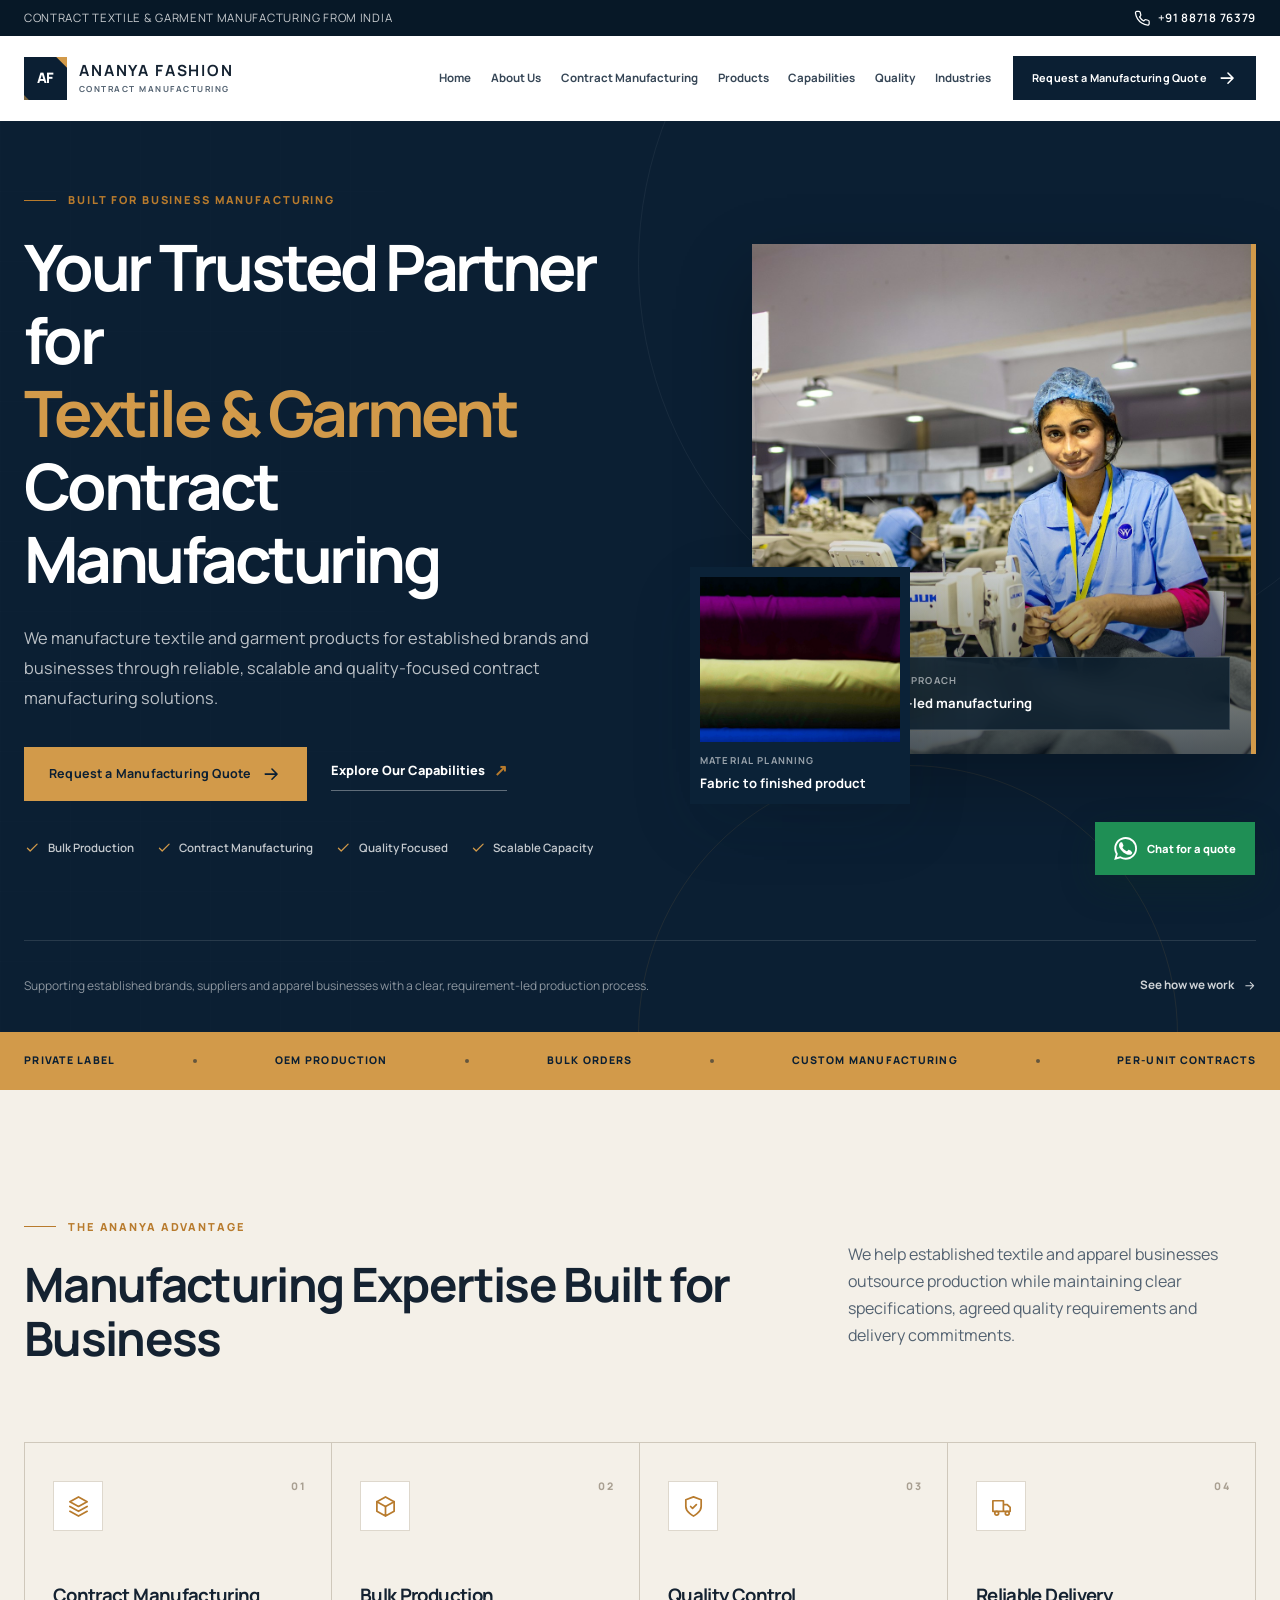
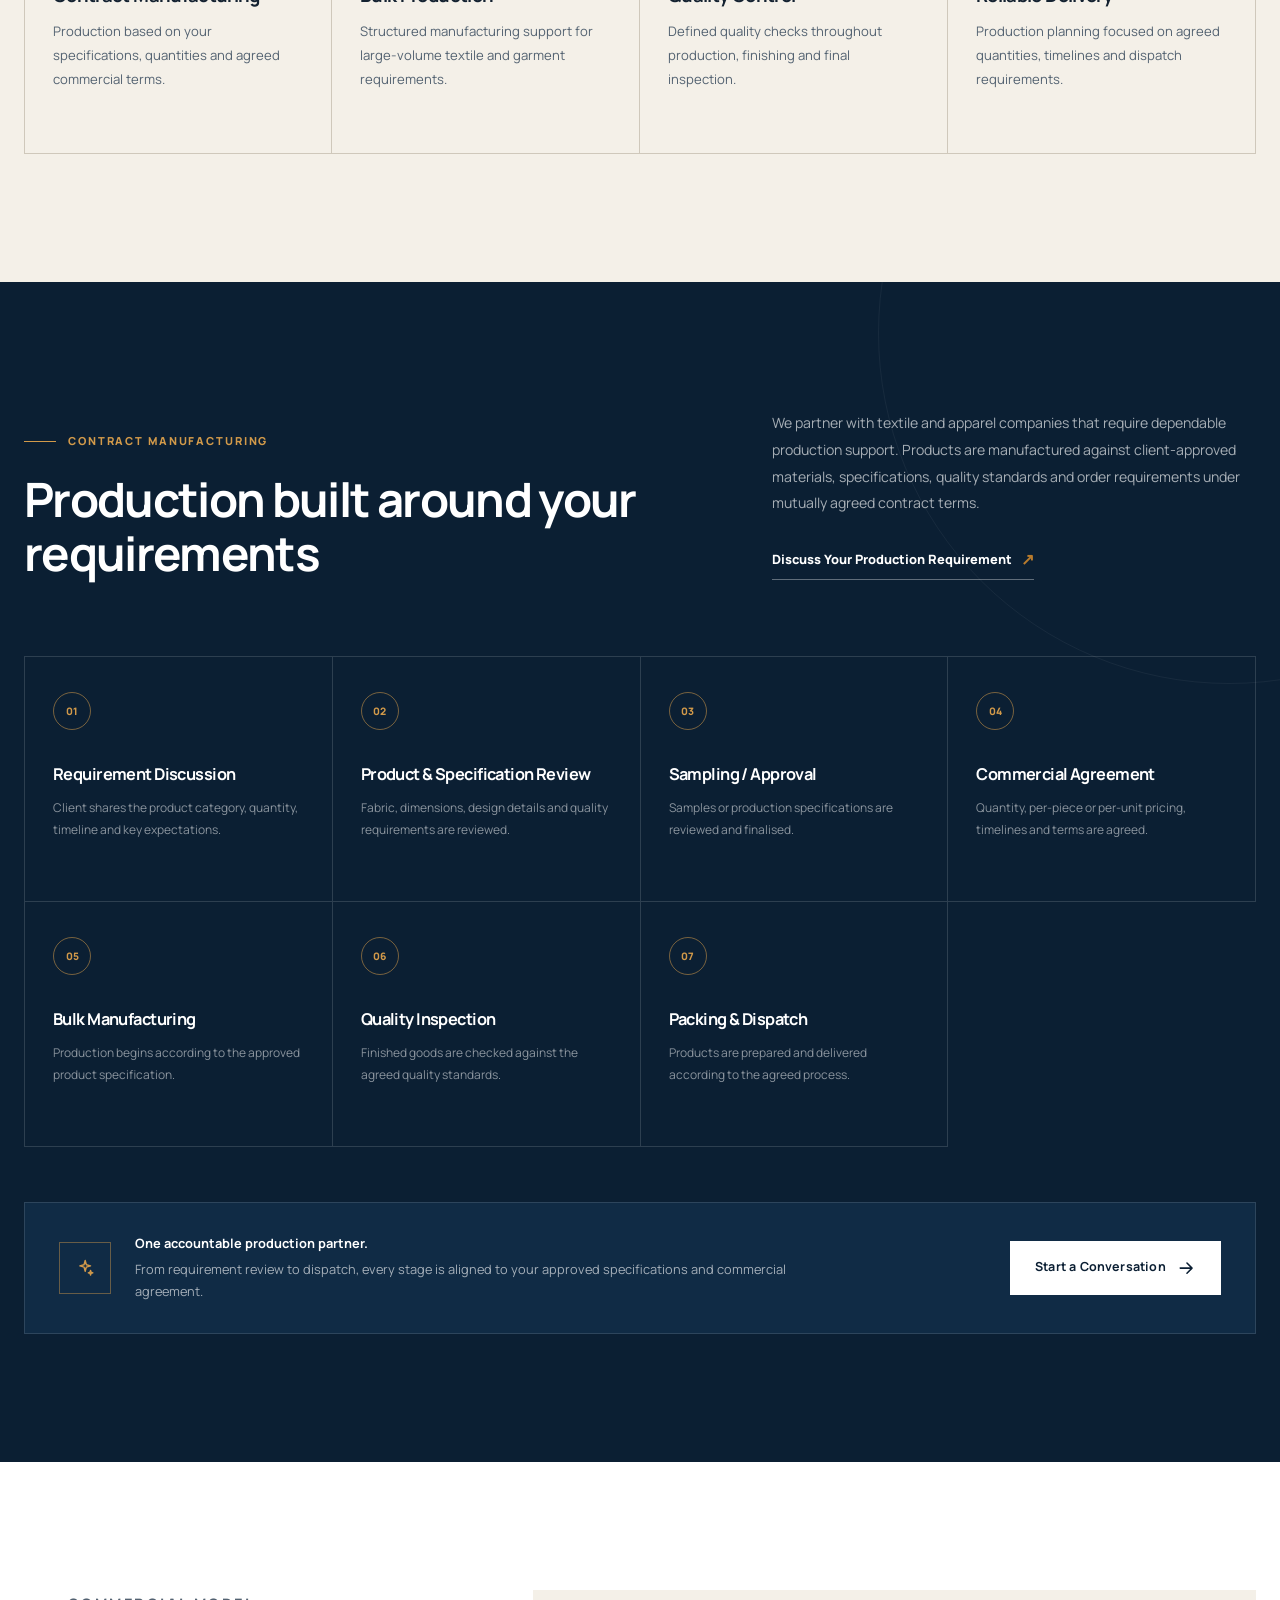
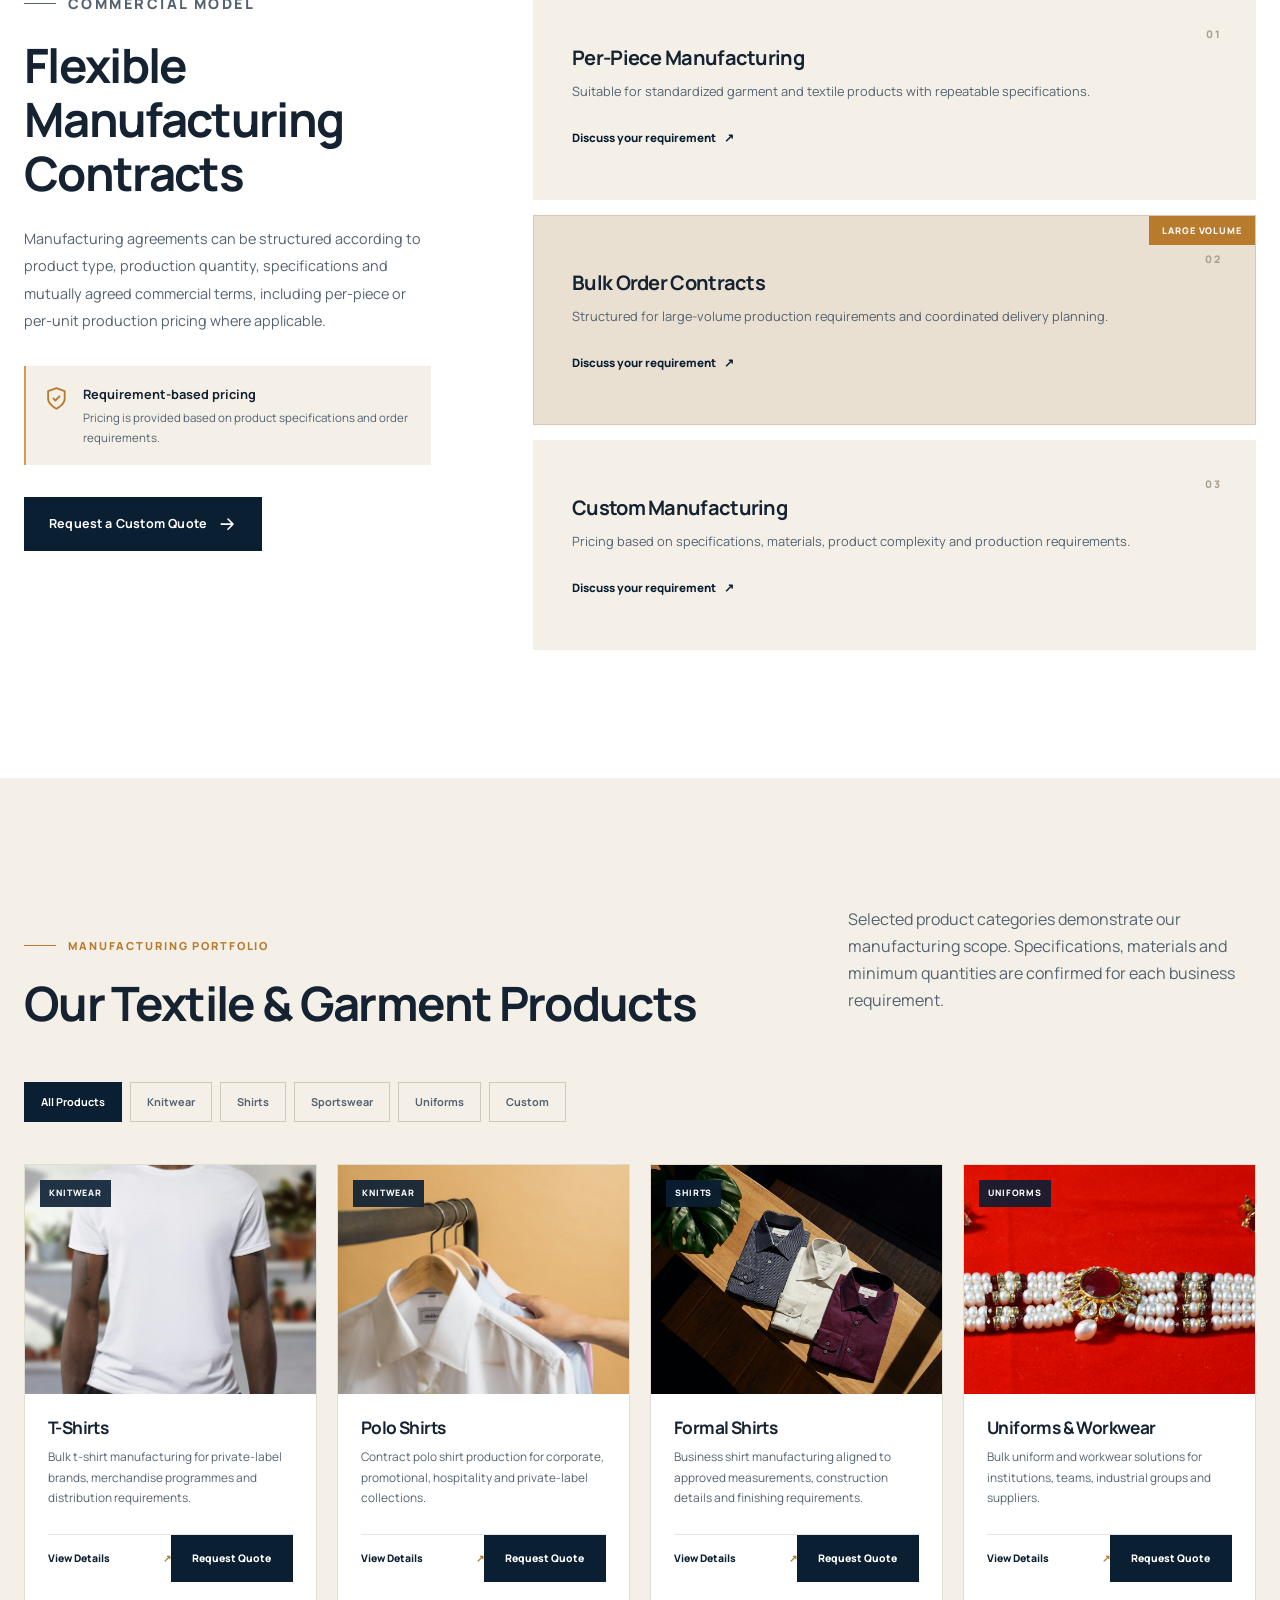
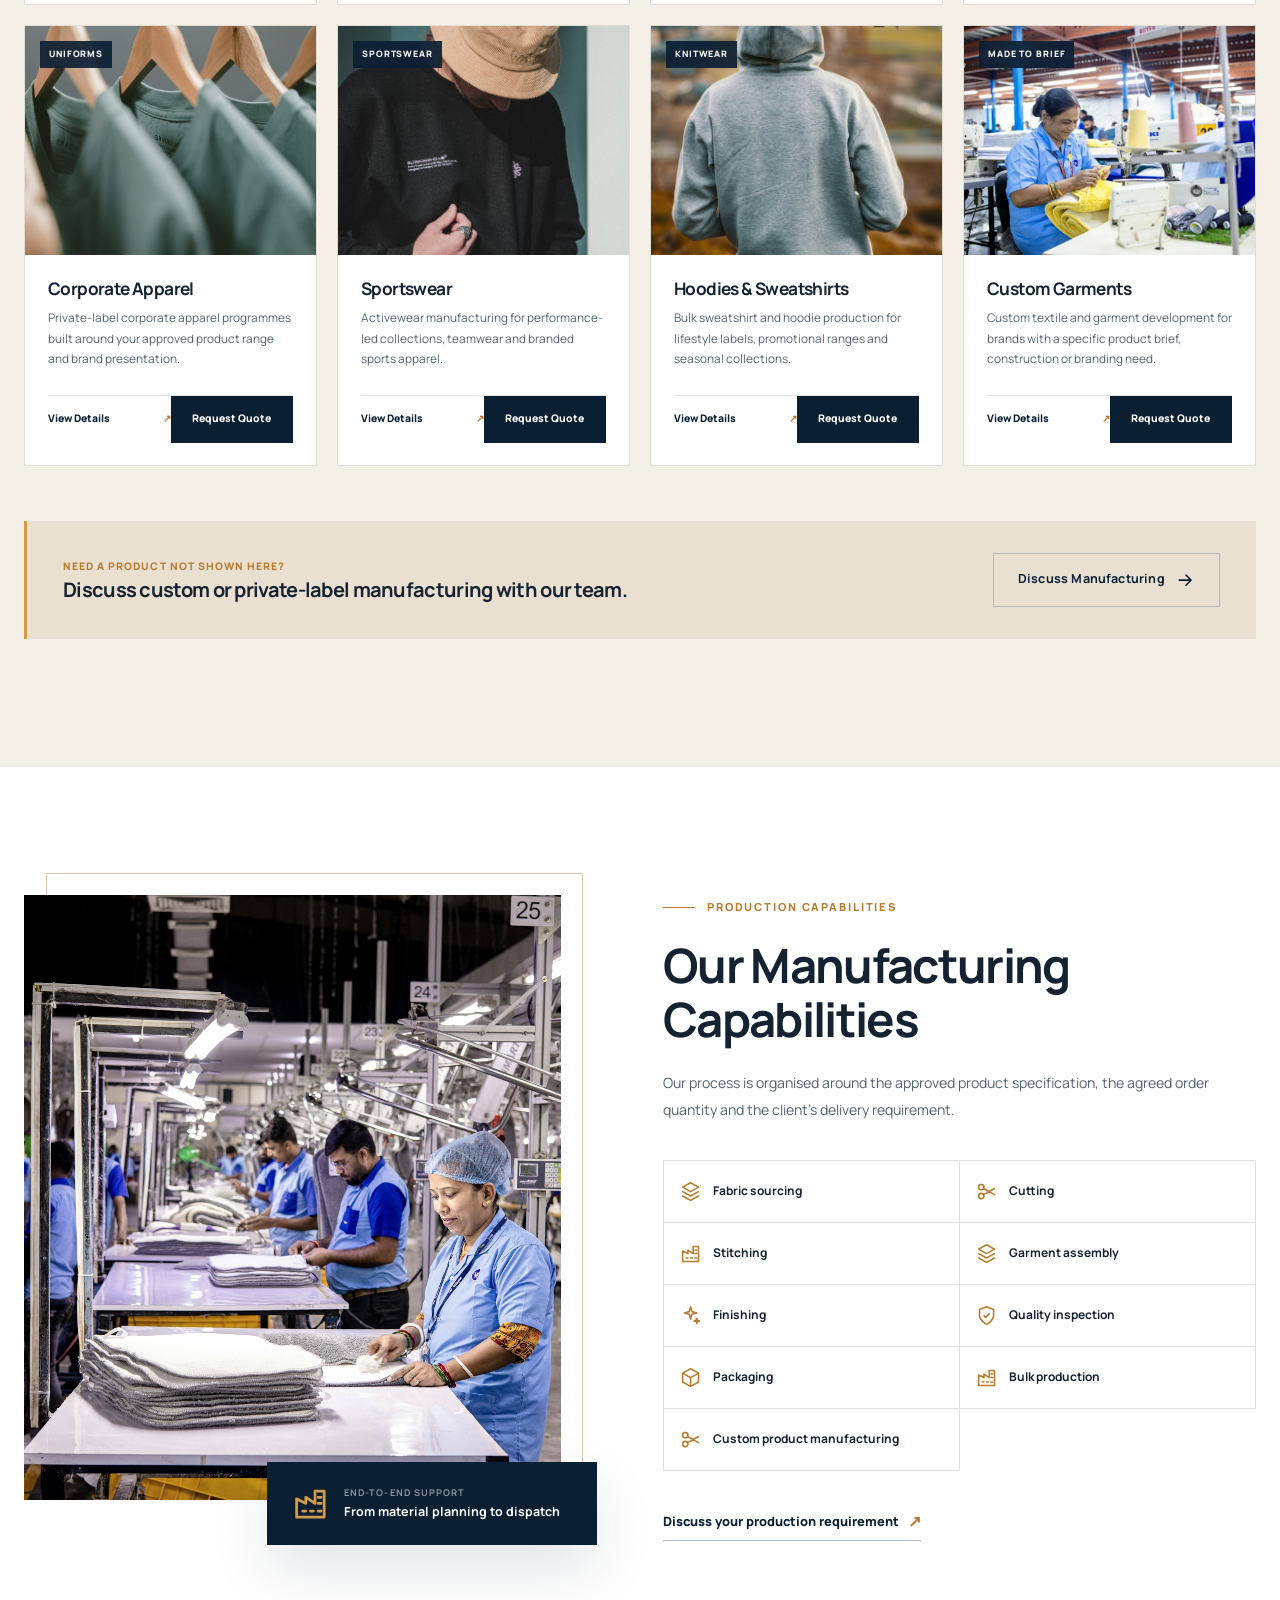
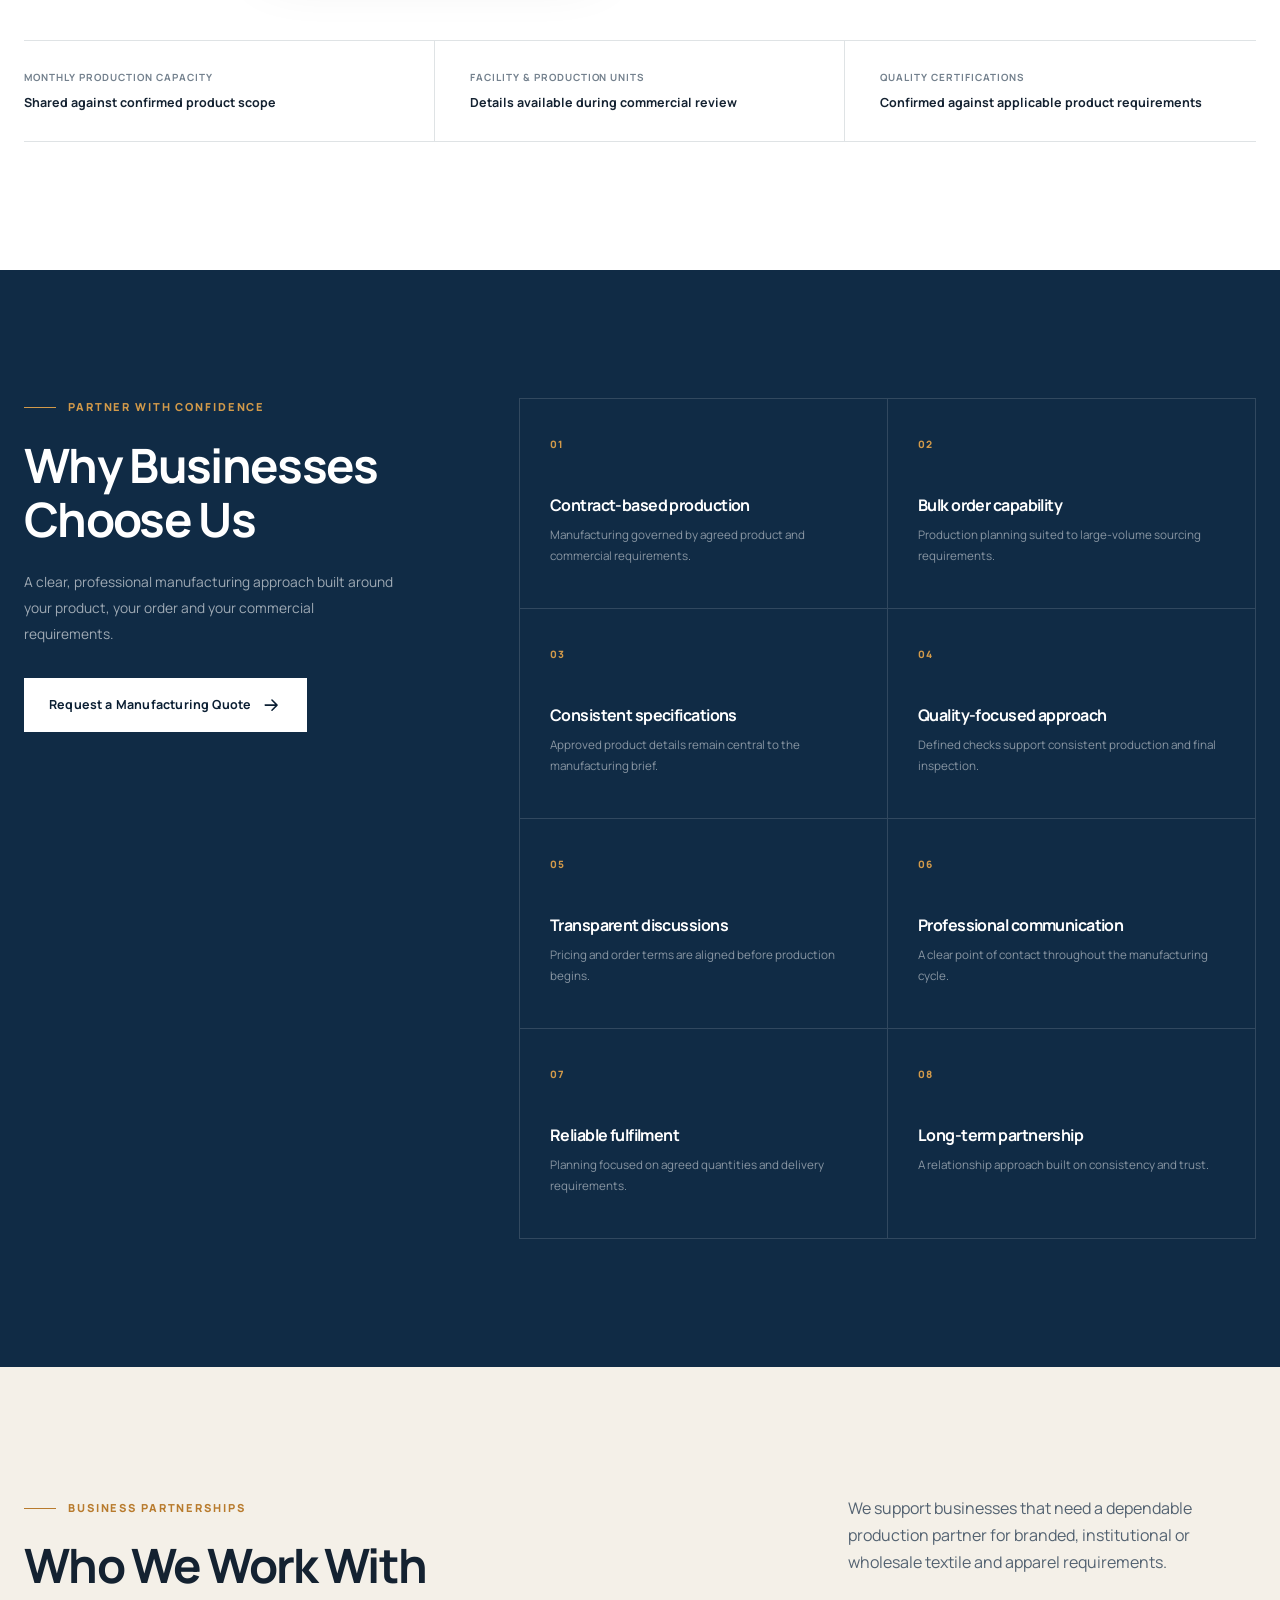
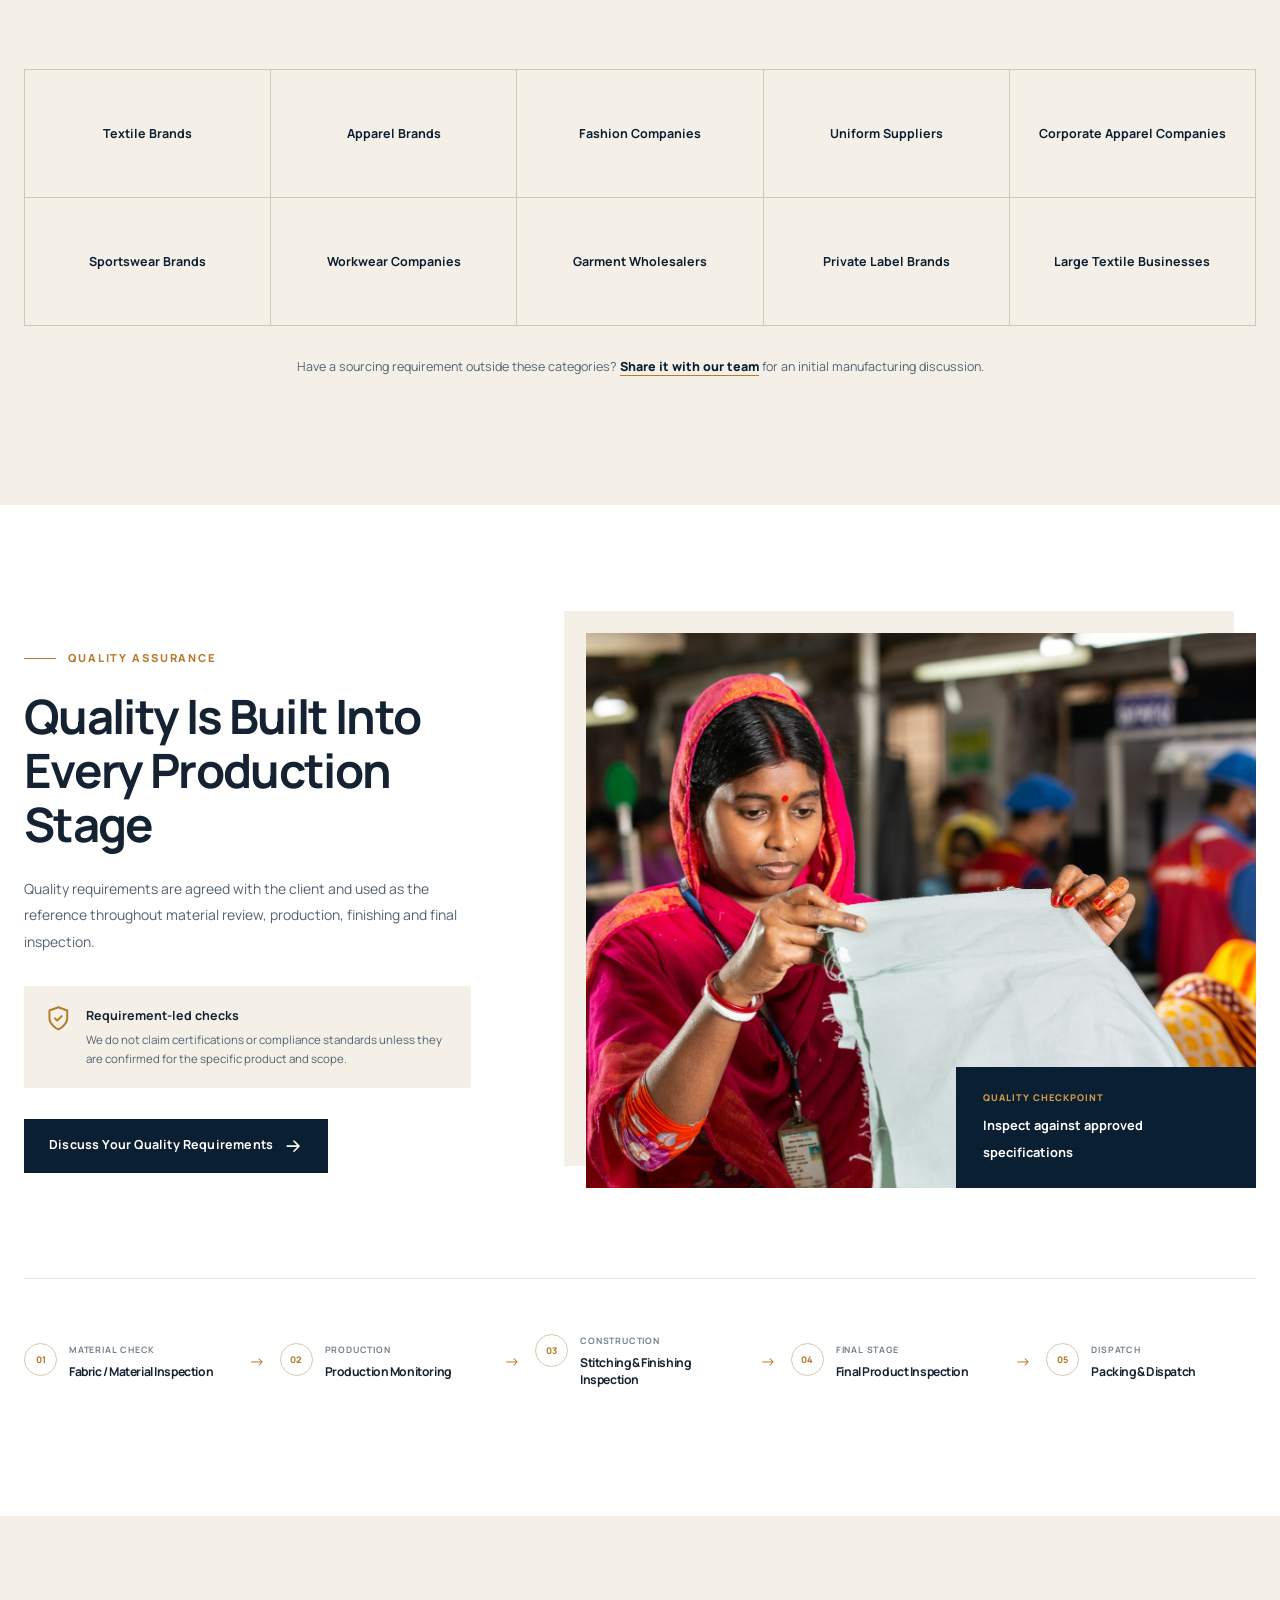
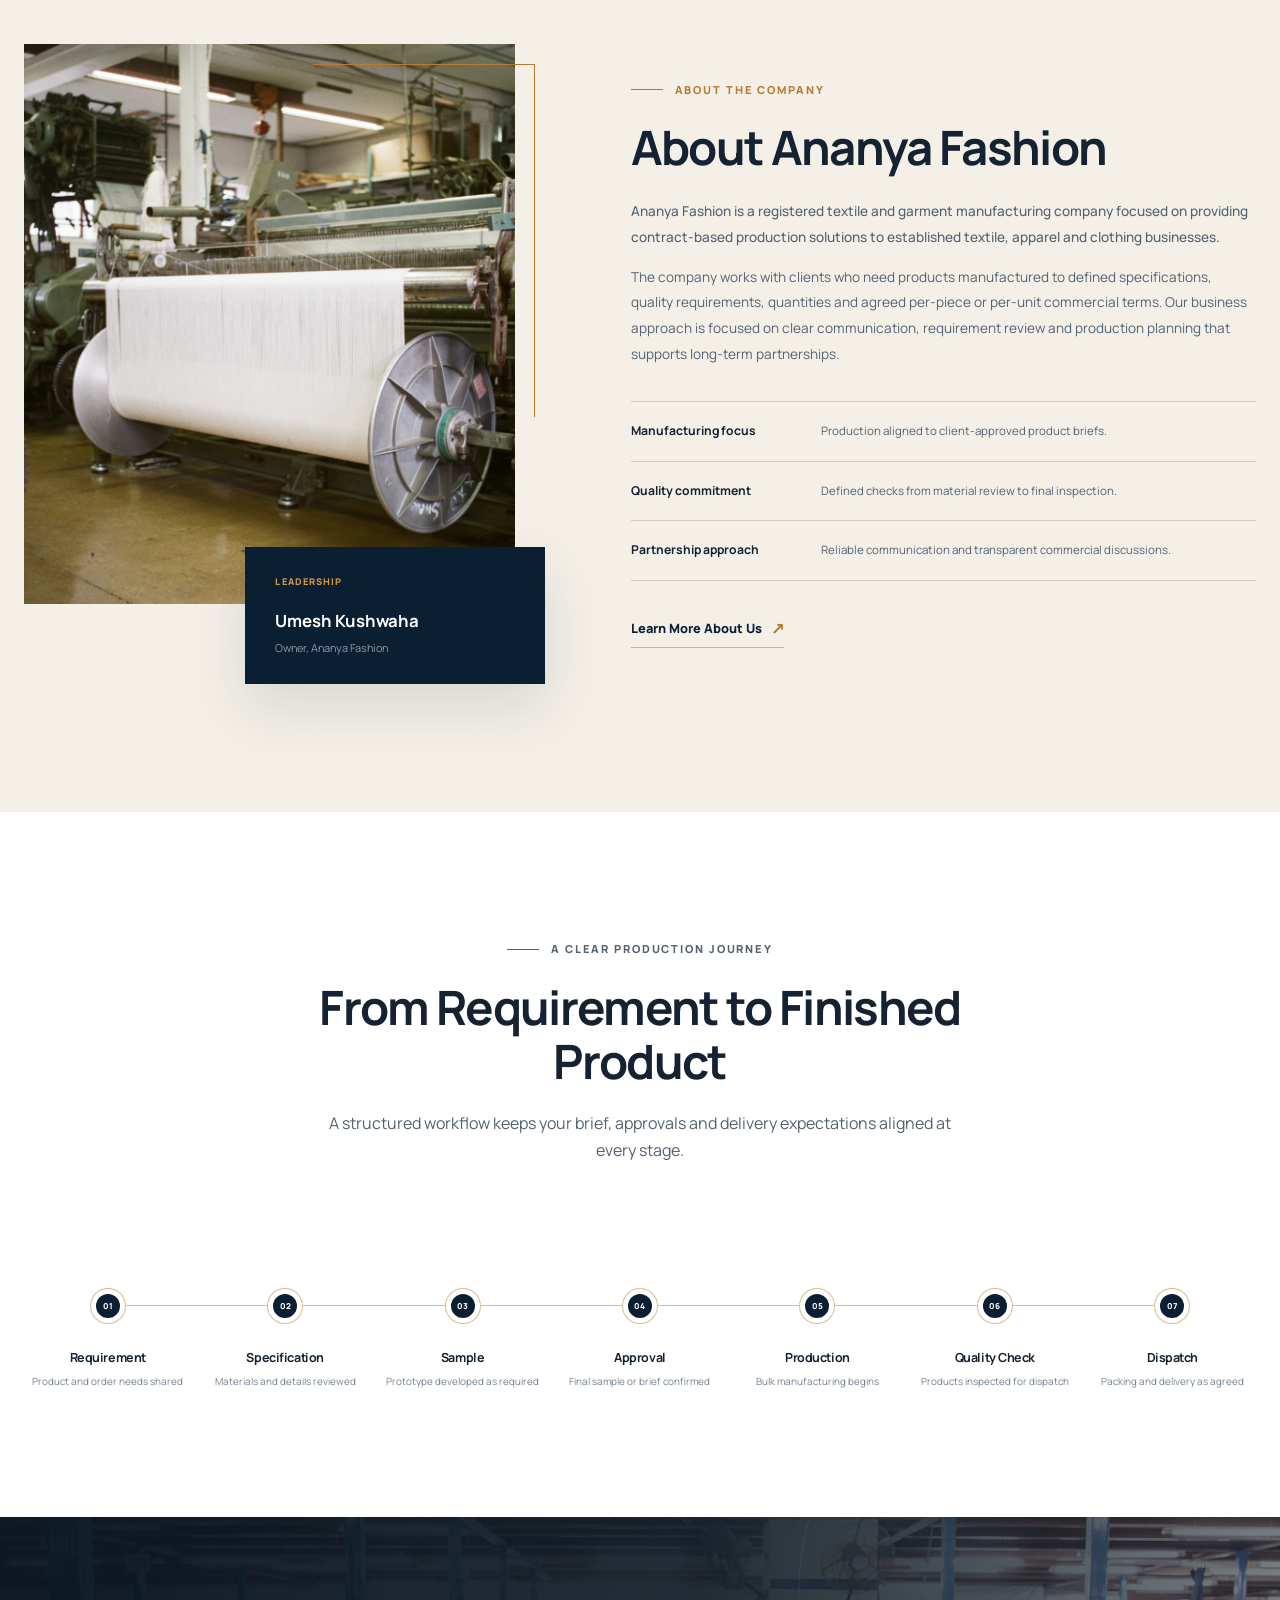
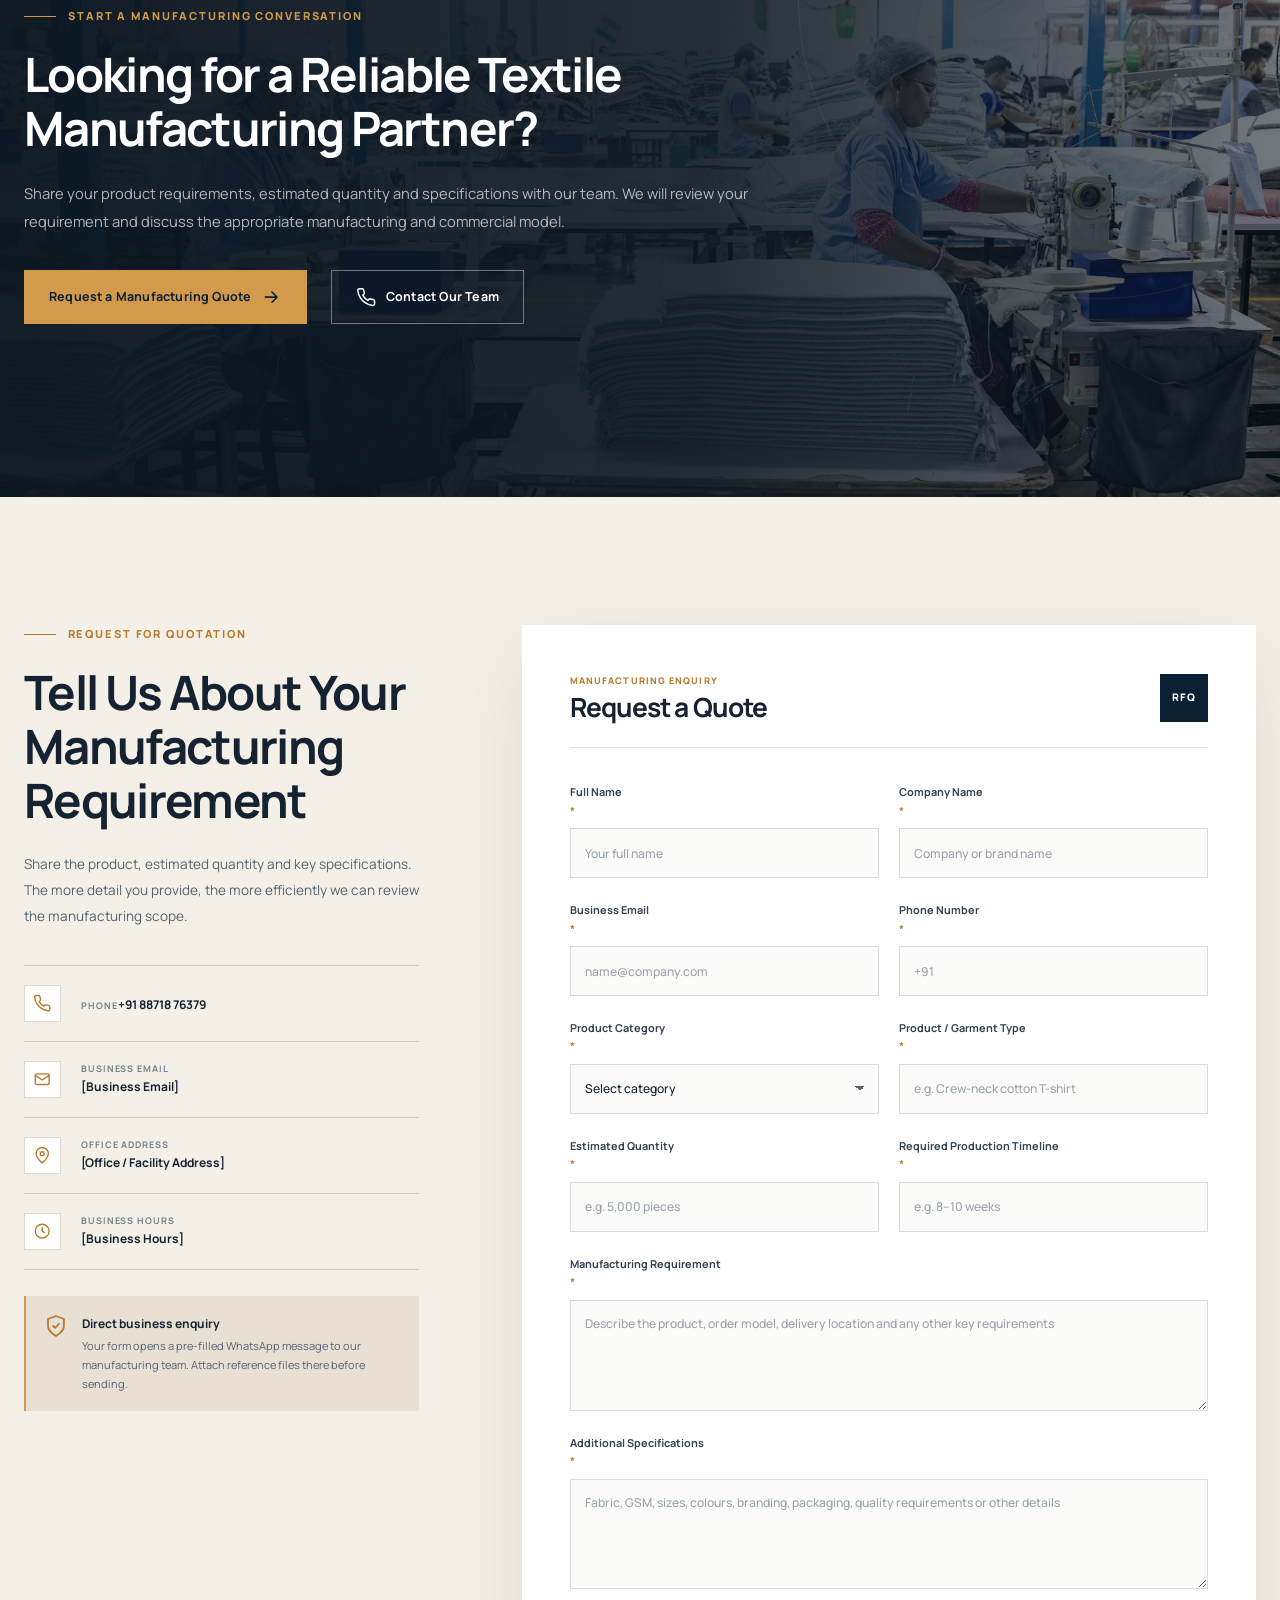
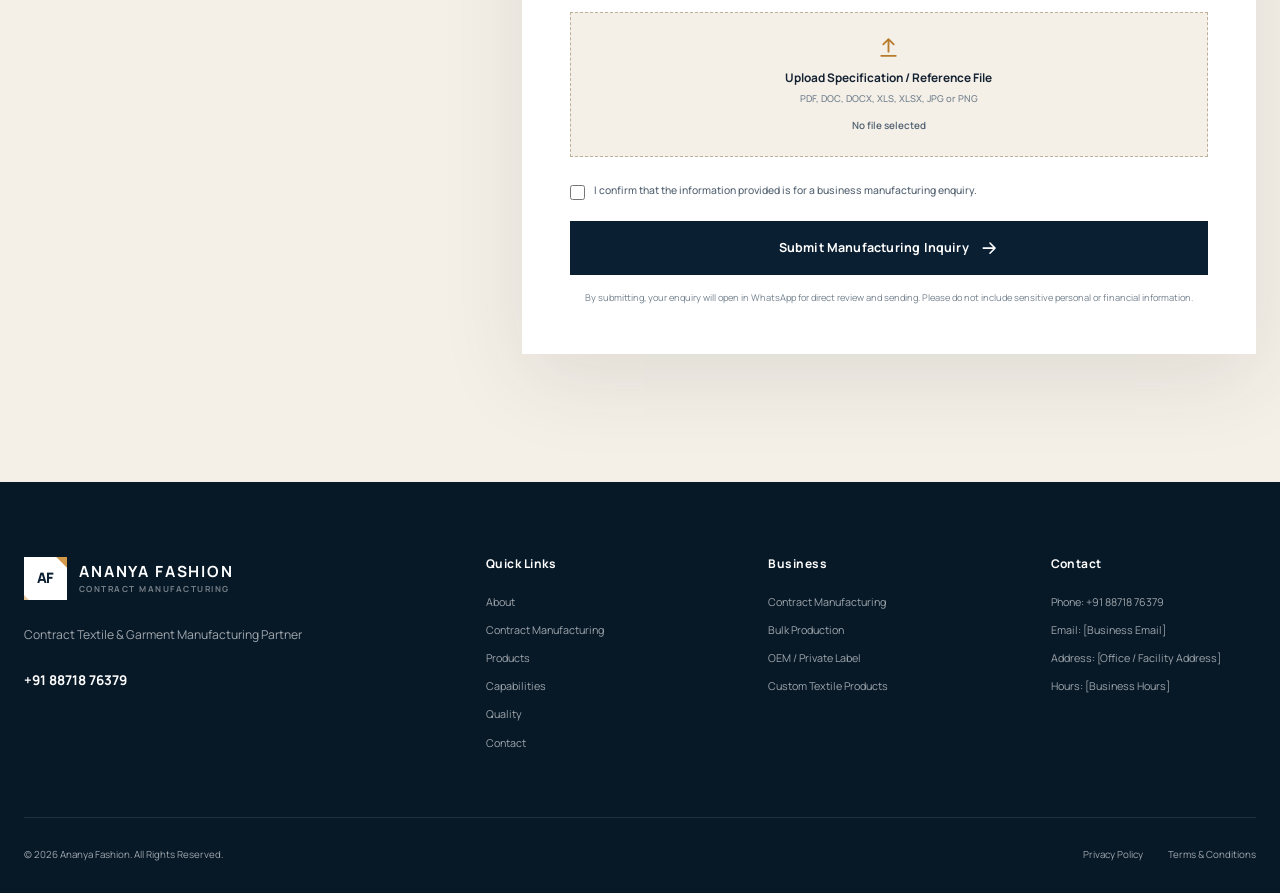
==== index.html @ 401911fc "Launch Ananya Fashion B2B manufacturing website" ====
<!doctype html>
<html lang="en">
<head>
  <meta charset="UTF-8">
  <meta name="viewport" content="width=device-width, initial-scale=1.0">
  <meta name="theme-color" content="#0b1f33">
  <meta name="description" content="Ananya Fashion is an India-based textile and garment contract manufacturer supporting bulk production, OEM, private-label and custom manufacturing requirements.">
  <meta name="keywords" content="textile contract manufacturing, garment contract manufacturing, textile manufacturer in India, garment manufacturer in India, bulk garment manufacturing, OEM garment manufacturing, private label clothing manufacturing, bulk textile production">
  <meta name="robots" content="index, follow">
  <meta property="og:type" content="website">
  <meta property="og:title" content="Ananya Fashion | Textile & Garment Contract Manufacturing">
  <meta property="og:description" content="Specification-led textile and garment manufacturing for established brands, suppliers and apparel businesses.">
  <meta property="og:image" content="public/images/manufacturing-hero.jpg">
  <meta name="twitter:card" content="summary_large_image">
  <title>Ananya Fashion | Textile & Garment Contract Manufacturer</title>
  <script>document.documentElement.classList.add("js");</script>
  <link rel="preconnect" href="https://fonts.googleapis.com">
  <link rel="preconnect" href="https://fonts.gstatic.com" crossorigin>
  <link href="https://fonts.googleapis.com/css2?family=Manrope:wght@400;500;600;700;800&amp;display=swap" rel="stylesheet">
  <link rel="stylesheet" href="styles.css">
  <script type="application/ld+json">
  {
    "@context": "https://schema.org",
    "@type": "Organization",
    "name": "Ananya Fashion",
    "description": "Textile and garment contract manufacturing company in India.",
    "telephone": "+91-8871876379",
    "areaServed": "IN",
    "knowsAbout": [
      "Textile contract manufacturing",
      "Garment contract manufacturing",
      "Bulk garment production",
      "OEM garment manufacturing",
      "Private label clothing manufacturing"
    ],
    "founder": {
      "@type": "Person",
      "name": "Umesh Kushwaha"
    }
  }
  </script>
  <script src="script.js" defer></script>
</head>
<body>
  <a class="skip-link" href="#main-content">Skip to main content</a>
  <svg class="svg-sprite" aria-hidden="true">
    <symbol id="i-arrow" viewBox="0 0 24 24"><path d="M5 12h14M13 6l6 6-6 6"/></symbol>
    <symbol id="i-up-right" viewBox="0 0 24 24"><path d="M7 17 17 7M7 7h10v10"/></symbol>
    <symbol id="i-check" viewBox="0 0 24 24"><path d="m5 12 4 4L19 6"/></symbol>
    <symbol id="i-phone" viewBox="0 0 24 24"><path d="M22 16.92v3a2 2 0 0 1-2.18 2 19.8 19.8 0 0 1-8.63-3.07 19.5 19.5 0 0 1-6-6A19.8 19.8 0 0 1 2.12 4.2 2 2 0 0 1 4.11 2h3a2 2 0 0 1 2 1.72c.13.96.36 1.9.69 2.8a2 2 0 0 1-.45 2.11L8.08 9.9a16 16 0 0 0 6 6l1.27-1.27a2 2 0 0 1 2.11-.45c.9.33 1.84.56 2.8.69A2 2 0 0 1 22 16.92Z"/></symbol>
    <symbol id="i-mail" viewBox="0 0 24 24"><rect x="3" y="5" width="18" height="14" rx="2"/><path d="m3 7 9 6 9-6"/></symbol>
    <symbol id="i-pin" viewBox="0 0 24 24"><path d="M20 10c0 5-8 12-8 12S4 15 4 10a8 8 0 1 1 16 0Z"/><circle cx="12" cy="10" r="2.5"/></symbol>
    <symbol id="i-clock" viewBox="0 0 24 24"><circle cx="12" cy="12" r="9"/><path d="M12 7v5l3 2"/></symbol>
    <symbol id="i-menu" viewBox="0 0 24 24"><path d="M4 7h16M4 12h16M4 17h16"/></symbol>
    <symbol id="i-close" viewBox="0 0 24 24"><path d="m6 6 12 12M18 6 6 18"/></symbol>
    <symbol id="i-shield" viewBox="0 0 24 24"><path d="M12 22s8-4 8-10V5l-8-3-8 3v7c0 6 8 10 8 10Z"/><path d="m9 12 2 2 4-4"/></symbol>
    <symbol id="i-layers" viewBox="0 0 24 24"><path d="m12 2 9 5-9 5-9-5 9-5Z"/><path d="m3 12 9 5 9-5M3 17l9 5 9-5"/></symbol>
    <symbol id="i-scissors" viewBox="0 0 24 24"><circle cx="6" cy="7" r="3"/><circle cx="6" cy="17" r="3"/><path d="m8.6 8.5 12.4 7M8.6 15.5 21 8.5"/></symbol>
    <symbol id="i-package" viewBox="0 0 24 24"><path d="m12 2 9 5-9 5-9-5 9-5Z"/><path d="M3 7v10l9 5 9-5V7M12 12v10"/></symbol>
    <symbol id="i-truck" viewBox="0 0 24 24"><path d="M3 6h11v11H3zM14 10h4l3 3v4h-7z"/><circle cx="7" cy="19" r="2"/><circle cx="18" cy="19" r="2"/></symbol>
    <symbol id="i-factory" viewBox="0 0 24 24"><path d="M3 21V9l6 3V8l6 4V4h6v17H3Z"/><path d="M7 17h2M12 17h2M17 8h2M17 12h2M17 17h2"/></symbol>
    <symbol id="i-file" viewBox="0 0 24 24"><path d="M14 2H6a2 2 0 0 0-2 2v16a2 2 0 0 0 2 2h12a2 2 0 0 0 2-2V8Z"/><path d="M14 2v6h6M8 13h8M8 17h6"/></symbol>
    <symbol id="i-upload" viewBox="0 0 24 24"><path d="M12 16V4M7 9l5-5 5 5M5 20h14"/></symbol>
    <symbol id="i-whatsapp" viewBox="0 0 24 24"><path d="M20.5 3.5A11.8 11.8 0 0 0 12.1 0C5.6 0 .3 5.3.3 11.8c0 2.1.6 4.1 1.6 5.9L.2 24l6.4-1.7a11.8 11.8 0 0 0 5.5 1.4h.1c6.5 0 11.8-5.3 11.8-11.8 0-3.2-1.2-6.1-3.5-8.4ZM12.2 21.7h-.1a9.8 9.8 0 0 1-5-1.4l-.4-.2-3.7 1 1-3.6-.2-.4a9.8 9.8 0 0 1-1.5-5.2c0-5.4 4.4-9.8 9.9-9.8a9.8 9.8 0 0 1 7 2.9 9.8 9.8 0 0 1 2.9 7c0 5.4-4.4 9.7-9.9 9.7Zm5.4-7.4c-.3-.1-1.8-.9-2-1-.3-.1-.5-.1-.7.2-.2.3-.8 1-1 1.2-.2.2-.4.2-.7.1-1.8-.9-3-1.6-4.2-3.6-.3-.6.3-.6.9-2 0-.2 0-.4-.1-.6l-1-2.4c-.3-.7-.6-.6-.8-.6h-.7c-.2 0-.6.1-.9.4-.3.3-1.2 1.2-1.2 2.9s1.2 3.3 1.4 3.6c.2.3 2.4 3.7 5.9 5.2.8.4 1.5.5 2 .7.8.3 1.6.2 2.2.1.7-.1 1.8-.7 2-1.4.3-.7.3-1.3.2-1.4-.1-.2-.3-.3-.6-.4Z"/></symbol>
    <symbol id="i-spark" viewBox="0 0 24 24"><path d="m12 2 1.5 5.5L19 9l-5.5 1.5L12 16l-1.5-5.5L5 9l5.5-1.5L12 2ZM19 15l.7 2.3L22 18l-2.3.7L19 21l-.7-2.3L16 18l2.3-.7L19 15Z"/></symbol>
  </svg>

  <div class="topbar">
    <div class="container topbar-inner">
      <p>Contract textile &amp; garment manufacturing from India</p>
      <a href="tel:+918871876379"><svg aria-hidden="true"><use href="#i-phone"></use></svg> +91 88718 76379</a>
    </div>
  </div>

  <header class="site-header" data-header>
    <div class="container header-inner">
      <a class="brand" href="index.html" aria-label="Ananya Fashion home">
        <span class="brand-mark" aria-hidden="true"><span>AF</span></span>
        <span class="brand-copy"><strong>ANANYA FASHION</strong><small>CONTRACT MANUFACTURING</small></span>
      </a>
      <nav class="desktop-nav" aria-label="Primary navigation">
        <a href="#home">Home</a>
        <a href="#about">About Us</a>
        <a href="#contract-manufacturing">Contract Manufacturing</a>
        <a href="#products">Products</a>
        <a href="#capabilities">Capabilities</a>
        <a href="#quality">Quality</a>
        <a href="#industries">Industries</a>
      </nav>
      <a class="button button-small header-cta" href="#contact">Request a Manufacturing Quote <svg aria-hidden="true"><use href="#i-arrow"></use></svg></a>
      <button class="menu-toggle" type="button" aria-label="Open navigation" aria-expanded="false" aria-controls="mobile-navigation" data-menu-toggle>
        <svg class="menu-icon" aria-hidden="true"><use href="#i-menu"></use></svg>
        <svg class="close-icon" aria-hidden="true"><use href="#i-close"></use></svg>
      </button>
    </div>
    <div class="mobile-panel" id="mobile-navigation" data-mobile-panel>
      <nav aria-label="Mobile navigation">
        <a href="#home">Home</a>
        <a href="#about">About Us</a>
        <a href="#contract-manufacturing">Contract Manufacturing</a>
        <a href="#products">Products</a>
        <a href="#capabilities">Capabilities</a>
        <a href="#quality">Quality</a>
        <a href="#industries">Industries</a>
        <a href="#contact">Contact</a>
      </nav>
      <a class="button button-block" href="#contact">Request a Manufacturing Quote <svg aria-hidden="true"><use href="#i-arrow"></use></svg></a>
    </div>
  </header>

  <main id="main-content" data-page="home">
    <section class="hero" id="home">
      <div class="hero-grid-overlay" aria-hidden="true"></div>
      <div class="container hero-layout">
        <div class="hero-copy reveal">
          <p class="eyebrow"><span></span> Built for business manufacturing</p>
          <h1>Your Trusted Partner for <em>Textile &amp; Garment</em> Contract Manufacturing</h1>
          <p class="hero-text">We manufacture textile and garment products for established brands and businesses through reliable, scalable and quality-focused contract manufacturing solutions.</p>
          <div class="hero-actions">
            <a class="button" href="#contact">Request a Manufacturing Quote <svg aria-hidden="true"><use href="#i-arrow"></use></svg></a>
            <a class="text-link" href="#capabilities">Explore Our Capabilities <span>↗</span></a>
          </div>
          <ul class="trust-list" aria-label="Manufacturing strengths">
            <li><svg aria-hidden="true"><use href="#i-check"></use></svg> Bulk Production</li>
            <li><svg aria-hidden="true"><use href="#i-check"></use></svg> Contract Manufacturing</li>
            <li><svg aria-hidden="true"><use href="#i-check"></use></svg> Quality Focused</li>
            <li><svg aria-hidden="true"><use href="#i-check"></use></svg> Scalable Capacity</li>
          </ul>
        </div>
        <div class="hero-visual reveal reveal-delay">
          <div class="hero-image-wrap">
            <img src="public/images/manufacturing-hero.jpg" alt="Garment specialist working with fabric in a manufacturing facility" width="1800" height="1200" fetchpriority="high">
            <div class="image-shade" aria-hidden="true"></div>
            <div class="hero-visual-label">
              <span class="pulse-dot" aria-hidden="true"></span>
              <div><small>Production approach</small><strong>Specification-led manufacturing</strong></div>
            </div>
          </div>
          <div class="hero-material-card">
            <img src="public/images/fabric-rolls.jpg" alt="Rolls of textile fabric in warm and neutral tones" width="1800" height="2838" loading="lazy">
            <div><small>Material planning</small><strong>Fabric to finished product</strong></div>
          </div>
        </div>
      </div>
      <div class="container hero-bottom reveal">
        <p>Supporting established brands, suppliers and apparel businesses with a clear, requirement-led production process.</p>
        <a href="#contract-manufacturing">See how we work <svg aria-hidden="true"><use href="#i-arrow"></use></svg></a>
      </div>
    </section>

    <section class="category-ribbon" aria-label="Manufacturing categories">
      <div class="container category-ribbon-inner">
        <span>Private label</span><i></i><span>OEM production</span><i></i><span>Bulk orders</span><i></i><span>Custom manufacturing</span><i></i><span>Per-unit contracts</span>
      </div>
    </section>

    <section class="section value-section">
      <div class="container">
        <div class="section-heading split-heading reveal">
          <div>
            <p class="eyebrow"><span></span> The Ananya advantage</p>
            <h2>Manufacturing Expertise Built for Business</h2>
          </div>
          <p>We help established textile and apparel businesses outsource production while maintaining clear specifications, agreed quality requirements and delivery commitments.</p>
        </div>
        <div class="feature-grid">
          <article class="feature-card reveal">
            <span class="feature-icon"><svg aria-hidden="true"><use href="#i-layers"></use></svg></span>
            <span class="card-index">01</span>
            <h3>Contract Manufacturing</h3>
            <p>Production based on your specifications, quantities and agreed commercial terms.</p>
          </article>
          <article class="feature-card reveal reveal-delay-1">
            <span class="feature-icon"><svg aria-hidden="true"><use href="#i-package"></use></svg></span>
            <span class="card-index">02</span>
            <h3>Bulk Production</h3>
            <p>Structured manufacturing support for large-volume textile and garment requirements.</p>
          </article>
          <article class="feature-card reveal reveal-delay-2">
            <span class="feature-icon"><svg aria-hidden="true"><use href="#i-shield"></use></svg></span>
            <span class="card-index">03</span>
            <h3>Quality Control</h3>
            <p>Defined quality checks throughout production, finishing and final inspection.</p>
          </article>
          <article class="feature-card reveal reveal-delay-3">
            <span class="feature-icon"><svg aria-hidden="true"><use href="#i-truck"></use></svg></span>
            <span class="card-index">04</span>
            <h3>Reliable Delivery</h3>
            <p>Production planning focused on agreed quantities, timelines and dispatch requirements.</p>
          </article>
        </div>
      </div>
    </section>

    <section class="section section-dark contract-section" id="contract-manufacturing">
      <div class="container">
        <div class="section-heading contract-heading reveal">
          <div>
            <p class="eyebrow eyebrow-light"><span></span> Contract manufacturing</p>
            <h2>Production built around your requirements</h2>
          </div>
          <div>
            <p>We partner with textile and apparel companies that require dependable production support. Products are manufactured against client-approved materials, specifications, quality standards and order requirements under mutually agreed contract terms.</p>
            <a class="text-link text-link-light" href="#contact">Discuss Your Production Requirement <span>↗</span></a>
          </div>
        </div>
        <div class="process-grid">
          <article class="process-card reveal"><span>01</span><h3>Requirement Discussion</h3><p>Client shares the product category, quantity, timeline and key expectations.</p></article>
          <article class="process-card reveal"><span>02</span><h3>Product &amp; Specification Review</h3><p>Fabric, dimensions, design details and quality requirements are reviewed.</p></article>
          <article class="process-card reveal"><span>03</span><h3>Sampling / Approval</h3><p>Samples or production specifications are reviewed and finalised.</p></article>
          <article class="process-card reveal"><span>04</span><h3>Commercial Agreement</h3><p>Quantity, per-piece or per-unit pricing, timelines and terms are agreed.</p></article>
          <article class="process-card reveal"><span>05</span><h3>Bulk Manufacturing</h3><p>Production begins according to the approved product specification.</p></article>
          <article class="process-card reveal"><span>06</span><h3>Quality Inspection</h3><p>Finished goods are checked against the agreed quality standards.</p></article>
          <article class="process-card reveal"><span>07</span><h3>Packing &amp; Dispatch</h3><p>Products are prepared and delivered according to the agreed process.</p></article>
        </div>
      </div>
      <div class="container contract-note reveal">
        <div class="contract-note-icon"><svg aria-hidden="true"><use href="#i-spark"></use></svg></div>
        <p><strong>One accountable production partner.</strong> From requirement review to dispatch, every stage is aligned to your approved specifications and commercial agreement.</p>
        <a class="button button-light" href="#contact">Start a Conversation <svg aria-hidden="true"><use href="#i-arrow"></use></svg></a>
      </div>
    </section>

    <section class="section pricing-section">
      <div class="container pricing-layout">
        <div class="pricing-intro reveal">
          <p class="eyebrow"><span></span> Commercial model</p>
          <h2>Flexible Manufacturing Contracts</h2>
          <p>Manufacturing agreements can be structured according to product type, production quantity, specifications and mutually agreed commercial terms, including per-piece or per-unit production pricing where applicable.</p>
          <div class="pricing-note"><svg aria-hidden="true"><use href="#i-shield"></use></svg><span><strong>Requirement-based pricing</strong>Pricing is provided based on product specifications and order requirements.</span></div>
          <a class="button" href="#contact">Request a Custom Quote <svg aria-hidden="true"><use href="#i-arrow"></use></svg></a>
        </div>
        <div class="pricing-cards">
          <article class="pricing-card reveal">
            <span class="pricing-number">01</span>
            <h3>Per-Piece Manufacturing</h3>
            <p>Suitable for standardized garment and textile products with repeatable specifications.</p>
            <a href="#contact">Discuss your requirement <span>↗</span></a>
          </article>
          <article class="pricing-card pricing-card-featured reveal reveal-delay-1">
            <span class="pricing-label">Large volume</span>
            <span class="pricing-number">02</span>
            <h3>Bulk Order Contracts</h3>
            <p>Structured for large-volume production requirements and coordinated delivery planning.</p>
            <a href="#contact">Discuss your requirement <span>↗</span></a>
          </article>
          <article class="pricing-card reveal reveal-delay-2">
            <span class="pricing-number">03</span>
            <h3>Custom Manufacturing</h3>
            <p>Pricing based on specifications, materials, product complexity and production requirements.</p>
            <a href="#contact">Discuss your requirement <span>↗</span></a>
          </article>
        </div>
      </div>
    </section>

    <section class="section products-section" id="products">
      <div class="container">
        <div class="section-heading split-heading reveal">
          <div>
            <p class="eyebrow"><span></span> Manufacturing portfolio</p>
            <h2>Our Textile &amp; Garment Products</h2>
          </div>
          <p>Selected product categories demonstrate our manufacturing scope. Specifications, materials and minimum quantities are confirmed for each business requirement.</p>
        </div>
        <div class="product-toolbar reveal" role="group" aria-label="Filter products">
          <button class="filter-button active" type="button" data-filter="all" aria-pressed="true">All Products</button>
          <button class="filter-button" type="button" data-filter="knitwear" aria-pressed="false">Knitwear</button>
          <button class="filter-button" type="button" data-filter="shirts" aria-pressed="false">Shirts</button>
          <button class="filter-button" type="button" data-filter="sportswear" aria-pressed="false">Sportswear</button>
          <button class="filter-button" type="button" data-filter="uniforms" aria-pressed="false">Uniforms</button>
          <button class="filter-button" type="button" data-filter="custom" aria-pressed="false">Custom</button>
        </div>
        <div class="product-grid" data-product-grid>
          <article class="product-card" data-category="knitwear">
            <div class="product-image"><img src="public/images/product-tshirts.jpg" alt="T-shirt manufacturing by Ananya Fashion" width="1200" height="1200" loading="lazy"><span class="product-tag">Knitwear</span></div>
            <div class="product-body"><h3>T-Shirts</h3><p>Bulk t-shirt manufacturing for private-label brands, merchandise programmes and distribution requirements.</p><div class="product-actions"><a href="product.html?id=t-shirts" aria-label="View T-Shirts manufacturing details"><span>View Details</span><span>↗</span></a><button type="button" data-product-quote="T-Shirts" aria-label="Request a manufacturing quote for T-Shirts">Request Quote</button></div></div>
          </article>
          <article class="product-card" data-category="knitwear">
            <div class="product-image"><img src="public/images/product-polos.jpg" alt="Polo shirt manufacturing by Ananya Fashion" width="1200" height="1800" loading="lazy"><span class="product-tag">Knitwear</span></div>
            <div class="product-body"><h3>Polo Shirts</h3><p>Contract polo shirt production for corporate, promotional, hospitality and private-label collections.</p><div class="product-actions"><a href="product.html?id=polo-shirts" aria-label="View Polo Shirts manufacturing details"><span>View Details</span><span>↗</span></a><button type="button" data-product-quote="Polo Shirts" aria-label="Request a manufacturing quote for Polo Shirts">Request Quote</button></div></div>
          </article>
          <article class="product-card" data-category="shirts">
            <div class="product-image"><img src="public/images/product-shirts.jpg" alt="Formal shirt manufacturing by Ananya Fashion" width="1200" height="800" loading="lazy"><span class="product-tag">Shirts</span></div>
            <div class="product-body"><h3>Formal Shirts</h3><p>Business shirt manufacturing aligned to approved measurements, construction details and finishing requirements.</p><div class="product-actions"><a href="product.html?id=formal-shirts" aria-label="View Formal Shirts manufacturing details"><span>View Details</span><span>↗</span></a><button type="button" data-product-quote="Formal Shirts" aria-label="Request a manufacturing quote for Formal Shirts">Request Quote</button></div></div>
          </article>
          <article class="product-card" data-category="uniforms">
            <div class="product-image"><img src="public/images/product-uniforms.jpg" alt="Uniform and workwear manufacturing by Ananya Fashion" width="1200" height="356" loading="lazy"><span class="product-tag">Uniforms</span></div>
            <div class="product-body"><h3>Uniforms &amp; Workwear</h3><p>Bulk uniform and workwear solutions for institutions, teams, industrial groups and suppliers.</p><div class="product-actions"><a href="product.html?id=uniforms-workwear" aria-label="View Uniforms and Workwear manufacturing details"><span>View Details</span><span>↗</span></a><button type="button" data-product-quote="Uniforms &amp; Workwear" aria-label="Request a manufacturing quote for Uniforms and Workwear">Request Quote</button></div></div>
          </article>
          <article class="product-card" data-category="uniforms">
            <div class="product-image"><img src="public/images/product-corporate.jpg" alt="Corporate apparel manufacturing by Ananya Fashion" width="1200" height="800" loading="lazy"><span class="product-tag">Uniforms</span></div>
            <div class="product-body"><h3>Corporate Apparel</h3><p>Private-label corporate apparel programmes built around your approved product range and brand presentation.</p><div class="product-actions"><a href="product.html?id=corporate-apparel" aria-label="View Corporate Apparel manufacturing details"><span>View Details</span><span>↗</span></a><button type="button" data-product-quote="Corporate Apparel" aria-label="Request a manufacturing quote for Corporate Apparel">Request Quote</button></div></div>
          </article>
          <article class="product-card" data-category="sportswear">
            <div class="product-image"><img src="public/images/product-activewear.jpg" alt="Sportswear manufacturing by Ananya Fashion" width="1200" height="1600" loading="lazy"><span class="product-tag">Sportswear</span></div>
            <div class="product-body"><h3>Sportswear</h3><p>Activewear manufacturing for performance-led collections, teamwear and branded sports apparel.</p><div class="product-actions"><a href="product.html?id=sportswear" aria-label="View Sportswear manufacturing details"><span>View Details</span><span>↗</span></a><button type="button" data-product-quote="Sportswear" aria-label="Request a manufacturing quote for Sportswear">Request Quote</button></div></div>
          </article>
          <article class="product-card" data-category="knitwear">
            <div class="product-image"><img src="public/images/product-sweatshirts.jpg" alt="Hoodie and sweatshirt manufacturing by Ananya Fashion" width="1200" height="1800" loading="lazy"><span class="product-tag">Knitwear</span></div>
            <div class="product-body"><h3>Hoodies &amp; Sweatshirts</h3><p>Bulk sweatshirt and hoodie production for lifestyle labels, promotional ranges and seasonal collections.</p><div class="product-actions"><a href="product.html?id=hoodies-sweatshirts" aria-label="View Hoodies and Sweatshirts manufacturing details"><span>View Details</span><span>↗</span></a><button type="button" data-product-quote="Hoodies &amp; Sweatshirts" aria-label="Request a manufacturing quote for Hoodies and Sweatshirts">Request Quote</button></div></div>
          </article>
          <article class="product-card" data-category="custom">
            <div class="product-image"><img src="public/images/sewing-detail.jpg" alt="Custom garment manufacturing process by Ananya Fashion" width="1800" height="1200" loading="lazy"><span class="product-tag">Made to brief</span></div>
            <div class="product-body"><h3>Custom Garments</h3><p>Custom textile and garment development for brands with a specific product brief, construction or branding need.</p><div class="product-actions"><a href="product.html?id=custom-garments" aria-label="View Custom Garments manufacturing details"><span>View Details</span><span>↗</span></a><button type="button" data-product-quote="Custom Garments" aria-label="Request a manufacturing quote for Custom Garments">Request Quote</button></div></div>
          </article>
        </div>
        <noscript><p class="noscript-message">Enable JavaScript to view the product range, or contact our team for current manufacturing options.</p></noscript>
        <div class="products-cta reveal">
          <div><p>Need a product not shown here?</p><h3>Discuss custom or private-label manufacturing with our team.</h3></div>
          <a class="button button-outline" href="#contact">Discuss Manufacturing <svg aria-hidden="true"><use href="#i-arrow"></use></svg></a>
        </div>
      </div>
    </section>

    <section class="section capabilities-section" id="capabilities">
      <div class="container capabilities-layout">
        <div class="capabilities-visual reveal">
          <img src="public/images/factory-floor.jpg" alt="Workers operating an industrial garment production facility" width="1800" height="1200" loading="lazy">
          <div class="capabilities-badge">
            <svg aria-hidden="true"><use href="#i-factory"></use></svg>
            <div><small>End-to-end support</small><strong>From material planning to dispatch</strong></div>
          </div>
        </div>
        <div class="capabilities-content reveal">
          <p class="eyebrow"><span></span> Production capabilities</p>
          <h2>Our Manufacturing Capabilities</h2>
          <p>Our process is organised around the approved product specification, the agreed order quantity and the client’s delivery requirement.</p>
          <div class="capability-list">
            <div><svg aria-hidden="true"><use href="#i-layers"></use></svg><span>Fabric sourcing</span></div>
            <div><svg aria-hidden="true"><use href="#i-scissors"></use></svg><span>Cutting</span></div>
            <div><svg aria-hidden="true"><use href="#i-factory"></use></svg><span>Stitching</span></div>
            <div><svg aria-hidden="true"><use href="#i-layers"></use></svg><span>Garment assembly</span></div>
            <div><svg aria-hidden="true"><use href="#i-spark"></use></svg><span>Finishing</span></div>
            <div><svg aria-hidden="true"><use href="#i-shield"></use></svg><span>Quality inspection</span></div>
            <div><svg aria-hidden="true"><use href="#i-package"></use></svg><span>Packaging</span></div>
            <div><svg aria-hidden="true"><use href="#i-factory"></use></svg><span>Bulk production</span></div>
            <div><svg aria-hidden="true"><use href="#i-scissors"></use></svg><span>Custom product manufacturing</span></div>
          </div>
          <a class="text-link" href="#contact">Discuss your production requirement <span>↗</span></a>
        </div>
      </div>
      <div class="container fact-strip reveal">
        <div><small>Monthly production capacity</small><strong>Shared against confirmed product scope</strong></div>
        <div><small>Facility &amp; production units</small><strong>Details available during commercial review</strong></div>
        <div><small>Quality certifications</small><strong>Confirmed against applicable product requirements</strong></div>
      </div>
    </section>

    <section class="section why-section">
      <div class="container why-layout">
        <div class="why-heading reveal">
          <p class="eyebrow eyebrow-light"><span></span> Partner with confidence</p>
          <h2>Why Businesses Choose Us</h2>
          <p>A clear, professional manufacturing approach built around your product, your order and your commercial requirements.</p>
          <a class="button button-light" href="#contact">Request a Manufacturing Quote <svg aria-hidden="true"><use href="#i-arrow"></use></svg></a>
        </div>
        <div class="why-list">
          <div class="why-item reveal"><span>01</span><h3>Contract-based production</h3><p>Manufacturing governed by agreed product and commercial requirements.</p></div>
          <div class="why-item reveal"><span>02</span><h3>Bulk order capability</h3><p>Production planning suited to large-volume sourcing requirements.</p></div>
          <div class="why-item reveal"><span>03</span><h3>Consistent specifications</h3><p>Approved product details remain central to the manufacturing brief.</p></div>
          <div class="why-item reveal"><span>04</span><h3>Quality-focused approach</h3><p>Defined checks support consistent production and final inspection.</p></div>
          <div class="why-item reveal"><span>05</span><h3>Transparent discussions</h3><p>Pricing and order terms are aligned before production begins.</p></div>
          <div class="why-item reveal"><span>06</span><h3>Professional communication</h3><p>A clear point of contact throughout the manufacturing cycle.</p></div>
          <div class="why-item reveal"><span>07</span><h3>Reliable fulfilment</h3><p>Planning focused on agreed quantities and delivery requirements.</p></div>
          <div class="why-item reveal"><span>08</span><h3>Long-term partnership</h3><p>A relationship approach built on consistency and trust.</p></div>
        </div>
      </div>
    </section>

    <section class="section industries-section" id="industries">
      <div class="container">
        <div class="section-heading split-heading reveal">
          <div>
            <p class="eyebrow"><span></span> Business partnerships</p>
            <h2>Who We Work With</h2>
          </div>
          <p>We support businesses that need a dependable production partner for branded, institutional or wholesale textile and apparel requirements.</p>
        </div>
        <div class="industry-grid reveal">
          <span>Textile Brands</span><span>Apparel Brands</span><span>Fashion Companies</span><span>Uniform Suppliers</span><span>Corporate Apparel Companies</span><span>Sportswear Brands</span><span>Workwear Companies</span><span>Garment Wholesalers</span><span>Private Label Brands</span><span>Large Textile Businesses</span>
        </div>
        <p class="industry-note reveal">Have a sourcing requirement outside these categories? <a href="#contact">Share it with our team</a> for an initial manufacturing discussion.</p>
      </div>
    </section>

    <section class="section quality-section" id="quality">
      <div class="container quality-layout">
        <div class="quality-copy reveal">
          <p class="eyebrow"><span></span> Quality assurance</p>
          <h2>Quality Is Built Into Every Production Stage</h2>
          <p>Quality requirements are agreed with the client and used as the reference throughout material review, production, finishing and final inspection.</p>
          <div class="quality-promise">
            <svg aria-hidden="true"><use href="#i-shield"></use></svg>
            <p><strong>Requirement-led checks</strong>We do not claim certifications or compliance standards unless they are confirmed for the specific product and scope.</p>
          </div>
          <a class="button" href="#contact">Discuss Your Quality Requirements <svg aria-hidden="true"><use href="#i-arrow"></use></svg></a>
        </div>
        <div class="quality-visual reveal">
          <img src="public/images/quality-inspection.jpg" alt="Fabric quality inspection inside a garment facility" width="1800" height="1183" loading="lazy">
          <div class="quality-image-label"><span>Quality checkpoint</span><strong>Inspect against approved specifications</strong></div>
        </div>
      </div>
      <div class="container quality-workflow">
        <article class="quality-step reveal"><span>01</span><div><small>Material check</small><h3>Fabric / Material Inspection</h3></div></article>
        <i aria-hidden="true">→</i>
        <article class="quality-step reveal"><span>02</span><div><small>Production</small><h3>Production Monitoring</h3></div></article>
        <i aria-hidden="true">→</i>
        <article class="quality-step reveal"><span>03</span><div><small>Construction</small><h3>Stitching &amp; Finishing Inspection</h3></div></article>
        <i aria-hidden="true">→</i>
        <article class="quality-step reveal"><span>04</span><div><small>Final stage</small><h3>Final Product Inspection</h3></div></article>
        <i aria-hidden="true">→</i>
        <article class="quality-step reveal"><span>05</span><div><small>Dispatch</small><h3>Packing &amp; Dispatch</h3></div></article>
      </div>
    </section>

    <section class="section about-section" id="about">
      <div class="container about-layout">
        <div class="about-visual reveal">
          <img src="public/images/textile-loom.jpg" alt="Industrial textile machinery and fabric production detail" width="1800" height="1194" loading="lazy">
          <div class="about-owner-card">
            <span>Leadership</span>
            <strong>Umesh Kushwaha</strong>
            <small>Owner, Ananya Fashion</small>
          </div>
        </div>
        <div class="about-copy reveal">
          <p class="eyebrow"><span></span> About the company</p>
          <h2>About Ananya Fashion</h2>
          <p class="about-lead">Ananya Fashion is a registered textile and garment manufacturing company focused on providing contract-based production solutions to established textile, apparel and clothing businesses.</p>
          <p>The company works with clients who need products manufactured to defined specifications, quality requirements, quantities and agreed per-piece or per-unit commercial terms. Our business approach is focused on clear communication, requirement review and production planning that supports long-term partnerships.</p>
          <div class="about-pillars">
            <div><strong>Manufacturing focus</strong><span>Production aligned to client-approved product briefs.</span></div>
            <div><strong>Quality commitment</strong><span>Defined checks from material review to final inspection.</span></div>
            <div><strong>Partnership approach</strong><span>Reliable communication and transparent commercial discussions.</span></div>
          </div>
          <a class="text-link" href="#contact">Learn More About Us <span>↗</span></a>
        </div>
      </div>
    </section>

    <section class="section business-process-section">
      <div class="container">
        <div class="section-heading centered-heading reveal">
          <p class="eyebrow"><span></span> A clear production journey</p>
          <h2>From Requirement to Finished Product</h2>
          <p>A structured workflow keeps your brief, approvals and delivery expectations aligned at every stage.</p>
        </div>
        <div class="business-timeline reveal">
          <div class="timeline-line" aria-hidden="true"></div>
          <article><span>01</span><h3>Requirement</h3><p>Product and order needs shared</p></article>
          <article><span>02</span><h3>Specification</h3><p>Materials and details reviewed</p></article>
          <article><span>03</span><h3>Sample</h3><p>Prototype developed as required</p></article>
          <article><span>04</span><h3>Approval</h3><p>Final sample or brief confirmed</p></article>
          <article><span>05</span><h3>Production</h3><p>Bulk manufacturing begins</p></article>
          <article><span>06</span><h3>Quality Check</h3><p>Products inspected for dispatch</p></article>
          <article><span>07</span><h3>Dispatch</h3><p>Packing and delivery as agreed</p></article>
        </div>
      </div>
    </section>

    <section class="closing-cta">
      <div class="closing-cta-image" aria-hidden="true"></div>
      <div class="container closing-cta-content reveal">
        <p class="eyebrow eyebrow-light"><span></span> Start a manufacturing conversation</p>
        <h2>Looking for a Reliable Textile Manufacturing Partner?</h2>
        <p>Share your product requirements, estimated quantity and specifications with our team. We will review your requirement and discuss the appropriate manufacturing and commercial model.</p>
        <div class="hero-actions">
          <a class="button button-accent" href="#contact">Request a Manufacturing Quote <svg aria-hidden="true"><use href="#i-arrow"></use></svg></a>
          <a class="button button-outline-light" href="tel:+918871876379"><svg aria-hidden="true"><use href="#i-phone"></use></svg> Contact Our Team</a>
        </div>
      </div>
    </section>

    <section class="section contact-section" id="contact">
      <div class="container contact-layout">
        <div class="contact-intro reveal">
          <p class="eyebrow"><span></span> Request for quotation</p>
          <h2>Tell Us About Your Manufacturing Requirement</h2>
          <p>Share the product, estimated quantity and key specifications. The more detail you provide, the more efficiently we can review the manufacturing scope.</p>
          <div class="contact-details">
            <a href="tel:+918871876379"><span><svg aria-hidden="true"><use href="#i-phone"></use></svg></span><div><small>Phone</small><strong>+91 88718 76379</strong></div></a>
            <div><span><svg aria-hidden="true"><use href="#i-mail"></use></svg></span><div><small>Business email</small><strong>[Business Email]</strong></div></div>
            <div><span><svg aria-hidden="true"><use href="#i-pin"></use></svg></span><div><small>Office address</small><strong>[Office / Facility Address]</strong></div></div>
            <div><span><svg aria-hidden="true"><use href="#i-clock"></use></svg></span><div><small>Business hours</small><strong>[Business Hours]</strong></div></div>
          </div>
          <div class="contact-assurance">
            <svg aria-hidden="true"><use href="#i-shield"></use></svg>
            <p><strong>Direct business enquiry</strong>Your form opens a pre-filled WhatsApp message to our manufacturing team. Attach reference files there before sending.</p>
          </div>
        </div>
        <form class="rfq-form reveal" action="index.html#contact" method="post" data-rfq-form>
          <noscript><p class="noscript-message">JavaScript is required to prepare this enquiry in WhatsApp. Please call +91 88718 76379 or enable JavaScript to submit the form.</p></noscript>
          <div class="form-heading">
            <div><small>Manufacturing enquiry</small><h3>Request a Quote</h3></div>
            <span>RFQ</span>
          </div>
          <div class="form-grid">
            <label>Full Name <span>*</span><input type="text" name="fullName" autocomplete="name" maxlength="100" placeholder="Your full name" required></label>
            <label>Company Name <span>*</span><input type="text" name="companyName" autocomplete="organization" maxlength="150" placeholder="Company or brand name" required></label>
            <label>Business Email <span>*</span><input type="email" name="email" autocomplete="email" maxlength="150" placeholder="name@company.com" required></label>
            <label>Phone Number <span>*</span><input type="tel" name="phone" autocomplete="tel" maxlength="30" placeholder="+91" required></label>
            <label>Product Category <span>*</span><select name="productCategory" required><option value="">Select category</option><option>T-Shirts</option><option>Polo Shirts</option><option>Formal Shirts</option><option>Uniforms &amp; Workwear</option><option>Corporate Apparel</option><option>Sportswear</option><option>Track Pants</option><option>Hoodies &amp; Sweatshirts</option><option>Custom Garments</option><option>Other Textile Products</option></select></label>
            <label>Product / Garment Type <span>*</span><input type="text" name="productType" maxlength="180" placeholder="e.g. Crew-neck cotton T-shirt" required></label>
            <label>Estimated Quantity <span>*</span><input type="text" name="quantity" maxlength="100" placeholder="e.g. 5,000 pieces" required></label>
            <label>Required Production Timeline <span>*</span><input type="text" name="timeline" maxlength="100" placeholder="e.g. 8–10 weeks" required></label>
            <label class="full-field">Manufacturing Requirement <span>*</span><textarea name="requirement" rows="4" maxlength="600" placeholder="Describe the product, order model, delivery location and any other key requirements" required></textarea></label>
            <label class="full-field">Additional Specifications <span>*</span><textarea name="specifications" rows="4" maxlength="600" placeholder="Fabric, GSM, sizes, colours, branding, packaging, quality requirements or other details" required></textarea></label>
            <label class="file-field full-field"><span><svg aria-hidden="true"><use href="#i-upload"></use></svg><strong>Upload Specification / Reference File</strong><small>PDF, DOC, DOCX, XLS, XLSX, JPG or PNG</small></span><input type="file" name="referenceFile" accept=".pdf,.doc,.docx,.xls,.xlsx,.jpg,.jpeg,.png"><b data-file-name>No file selected</b></label>
          </div>
          <label class="consent"><input type="checkbox" name="consent" required><span>I confirm that the information provided is for a business manufacturing enquiry.</span></label>
          <button class="button button-block form-submit" type="submit" disabled>Submit Manufacturing Inquiry <svg aria-hidden="true"><use href="#i-arrow"></use></svg></button>
          <p class="form-status" role="status" aria-live="polite" data-form-status></p>
          <p class="form-privacy">By submitting, your enquiry will open in WhatsApp for direct review and sending. Please do not include sensitive personal or financial information.</p>
        </form>
      </div>
    </section>
  </main>

  <footer class="site-footer">
    <div class="container footer-main">
      <div class="footer-brand">
        <a class="brand brand-footer" href="#home" aria-label="Ananya Fashion home">
          <span class="brand-mark" aria-hidden="true"><span>AF</span></span>
          <span class="brand-copy"><strong>ANANYA FASHION</strong><small>CONTRACT MANUFACTURING</small></span>
        </a>
        <p>Contract Textile &amp; Garment Manufacturing Partner</p>
        <a class="footer-phone" href="tel:+918871876379">+91 88718 76379</a>
      </div>
      <div class="footer-column"><h3>Quick Links</h3><a href="#about">About</a><a href="#contract-manufacturing">Contract Manufacturing</a><a href="#products">Products</a><a href="#capabilities">Capabilities</a><a href="#quality">Quality</a><a href="#contact">Contact</a></div>
      <div class="footer-column"><h3>Business</h3><a href="#contract-manufacturing">Contract Manufacturing</a><a href="#contact">Bulk Production</a><a href="#contact">OEM / Private Label</a><a href="#contact">Custom Textile Products</a></div>
      <div class="footer-column"><h3>Contact</h3><a href="tel:+918871876379">Phone: +91 88718 76379</a><span>Email: [Business Email]</span><span>Address: [Office / Facility Address]</span><span>Hours: [Business Hours]</span></div>
    </div>
    <div class="container footer-bottom">
      <p>© <span data-year>2026</span> Ananya Fashion. All Rights Reserved.</p>
      <div><a href="privacy.html">Privacy Policy</a><a href="terms.html">Terms &amp; Conditions</a></div>
    </div>
  </footer>

  <a class="floating-whatsapp" href="https://wa.me/918871876379?text=Hello%20Ananya%20Fashion%2C%20I%20would%20like%20to%20discuss%20a%20textile%20or%20garment%20manufacturing%20requirement." target="_blank" rel="noopener" aria-label="Chat with Ananya Fashion on WhatsApp"><svg aria-hidden="true"><use href="#i-whatsapp"></use></svg><span>Chat for a quote</span></a>
  <button class="back-to-top" type="button" aria-label="Back to top" data-back-to-top tabindex="-1"><span>↑</span></button>
</body>
</html>
---- styles.css ----
:root {
  --navy: #0b1f33;
  --navy-2: #102b45;
  --navy-3: #173b5b;
  --ink: #142231;
  --slate: #536271;
  --muted: #73808d;
  --cream: #f4f0e8;
  --cream-2: #ebe4d8;
  --sand: #d6c6ae;
  --gold: #d29a4a;
  --gold-dark: #b87b2d;
  --white: #ffffff;
  --line: #dfe3e5;
  --shadow: 0 24px 60px rgba(11, 31, 51, 0.12);
  --radius: 4px;
  --container: 1240px;
  --header-height: 84px;
  --font: "Manrope", "Helvetica Neue", Arial, sans-serif;
}

* {
  box-sizing: border-box;
}

html {
  scroll-behavior: smooth;
  scroll-padding-top: 100px;
}

body {
  margin: 0;
  color: var(--ink);
  background: var(--white);
  font-family: var(--font);
  font-size: 16px;
  line-height: 1.7;
  -webkit-font-smoothing: antialiased;
  overflow-x: hidden;
}

body.menu-open {
  overflow: hidden;
}

::selection {
  color: var(--white);
  background: var(--navy-3);
}

img {
  display: block;
  width: 100%;
  max-width: 100%;
}

a {
  color: inherit;
  text-decoration: none;
}

button,
input,
textarea,
select {
  font: inherit;
}

button,
a {
  -webkit-tap-highlight-color: transparent;
}

button {
  color: inherit;
}

h1,
h2,
h3,
p {
  margin-top: 0;
}

h1,
h2,
h3 {
  line-height: 1.14;
  letter-spacing: -0.035em;
}

h1 {
  font-size: clamp(3rem, 5.1vw, 5.35rem);
}

h2 {
  font-size: clamp(2.25rem, 3.7vw, 3.8rem);
}

h3 {
  font-size: 1.25rem;
}

.container {
  width: min(calc(100% - 48px), var(--container));
  margin-inline: auto;
}

.skip-link {
  position: fixed;
  top: 10px;
  left: 10px;
  z-index: 9999;
  padding: 10px 16px;
  color: var(--white);
  background: var(--navy);
  transform: translateY(-150%);
  transition: transform 0.2s ease;
}

.skip-link:focus {
  transform: translateY(0);
}

.svg-sprite {
  position: absolute;
  width: 0;
  height: 0;
  overflow: hidden;
}

svg {
  display: inline-block;
  width: 1.15em;
  height: 1.15em;
  fill: none;
  stroke: currentColor;
  stroke-width: 1.8;
  stroke-linecap: round;
  stroke-linejoin: round;
  vertical-align: -0.18em;
}

.topbar {
  color: rgba(255, 255, 255, 0.78);
  background: #071827;
  font-size: 0.72rem;
  letter-spacing: 0.06em;
}

.topbar-inner {
  display: flex;
  align-items: center;
  justify-content: space-between;
  min-height: 36px;
}

.topbar p {
  margin: 0;
  text-transform: uppercase;
}

.topbar a {
  display: inline-flex;
  align-items: center;
  gap: 7px;
  color: var(--white);
  font-weight: 600;
  transition: color 0.2s ease;
}

.topbar a:hover {
  color: var(--gold);
}

.topbar svg {
  font-size: 0.9rem;
}

.site-header {
  position: sticky;
  top: 0;
  z-index: 1000;
  background: rgba(255, 255, 255, 0.97);
  border-bottom: 1px solid transparent;
  transition: box-shadow 0.3s ease, border-color 0.3s ease;
  backdrop-filter: blur(16px);
}

.site-header.scrolled {
  border-bottom-color: #e7e9ea;
  box-shadow: 0 10px 30px rgba(11, 31, 51, 0.07);
}

.header-inner {
  display: flex;
  align-items: center;
  justify-content: space-between;
  min-height: var(--header-height);
  gap: 22px;
}

.brand {
  display: inline-flex;
  align-items: center;
  gap: 12px;
  flex: 0 0 auto;
}

.brand-mark {
  position: relative;
  display: grid;
  width: 43px;
  height: 43px;
  color: var(--white);
  background: var(--navy);
  place-items: center;
  overflow: hidden;
}

.brand-mark::before,
.brand-mark::after {
  position: absolute;
  content: "";
  background: var(--gold);
  transform: rotate(45deg);
}

.brand-mark::before {
  top: -10px;
  right: -10px;
  width: 18px;
  height: 18px;
}

.brand-mark::after {
  bottom: -11px;
  left: -8px;
  width: 14px;
  height: 14px;
  opacity: 0.55;
}

.brand-mark span {
  position: relative;
  z-index: 1;
  font-size: 0.9rem;
  font-weight: 800;
  letter-spacing: -0.05em;
}

.brand-copy {
  display: flex;
  flex-direction: column;
  line-height: 1;
}

.brand-copy strong {
  font-size: 0.96rem;
  letter-spacing: 0.12em;
}

.brand-copy small {
  margin-top: 6px;
  color: var(--slate);
  font-size: 0.52rem;
  font-weight: 700;
  letter-spacing: 0.18em;
}

.desktop-nav {
  display: flex;
  align-items: center;
  justify-content: center;
  gap: clamp(13px, 1.55vw, 25px);
  margin-left: auto;
}

.desktop-nav a {
  position: relative;
  padding: 30px 0;
  color: #364656;
  font-size: 0.72rem;
  font-weight: 700;
  white-space: nowrap;
  transition: color 0.2s ease;
}

.desktop-nav a::after {
  position: absolute;
  right: 0;
  bottom: 24px;
  left: 0;
  height: 1px;
  content: "";
  background: var(--gold);
  transform: scaleX(0);
  transform-origin: right;
  transition: transform 0.25s ease;
}

.desktop-nav a:hover,
.desktop-nav a.active {
  color: var(--navy);
}

.desktop-nav a:hover::after,
.desktop-nav a.active::after {
  transform: scaleX(1);
  transform-origin: left;
}

.button {
  display: inline-flex;
  align-items: center;
  justify-content: center;
  gap: 10px;
  min-height: 54px;
  padding: 0 24px;
  color: var(--white);
  background: var(--navy);
  border: 1px solid var(--navy);
  border-radius: 0;
  cursor: pointer;
  font-size: 0.78rem;
  font-weight: 700;
  letter-spacing: 0.015em;
  line-height: 1.2;
  text-align: center;
  transition: color 0.25s ease, background 0.25s ease, border-color 0.25s ease, transform 0.25s ease;
}

.button:hover {
  color: var(--navy);
  background: var(--gold);
  border-color: var(--gold);
  transform: translateY(-2px);
}

.button svg {
  font-size: 1.1rem;
  transition: transform 0.25s ease;
}

.button:hover svg {
  transform: translateX(4px);
}

.button-small {
  min-height: 44px;
  padding: 0 18px;
  font-size: 0.68rem;
}

.button-block {
  width: 100%;
}

.button-light {
  color: var(--navy);
  background: var(--white);
  border-color: var(--white);
}

.button-light:hover {
  color: var(--white);
  background: var(--gold);
  border-color: var(--gold);
}

.button-accent {
  color: var(--navy);
  background: var(--gold);
  border-color: var(--gold);
}

.button-accent:hover {
  color: var(--navy);
  background: var(--white);
  border-color: var(--white);
}

.button-outline {
  color: var(--navy);
  background: transparent;
  border-color: #afb8bf;
}

.button-outline:hover {
  color: var(--white);
  background: var(--navy);
  border-color: var(--navy);
}

.button-outline-light {
  color: var(--white);
  background: transparent;
  border-color: rgba(255, 255, 255, 0.4);
}

.button-outline-light:hover {
  color: var(--navy);
  background: var(--white);
  border-color: var(--white);
}

.text-link {
  display: inline-flex;
  align-items: center;
  gap: 9px;
  padding-bottom: 5px;
  color: var(--navy);
  border-bottom: 1px solid #aeb7bd;
  font-size: 0.8rem;
  font-weight: 800;
  transition: color 0.2s ease, border-color 0.2s ease;
}

.text-link span {
  color: var(--gold-dark);
  font-size: 1rem;
  transition: transform 0.2s ease;
}

.text-link:hover {
  color: var(--gold-dark);
  border-color: var(--gold-dark);
}

.text-link:hover span {
  transform: translate(2px, -2px);
}

.text-link-light {
  color: var(--white);
  border-color: rgba(255, 255, 255, 0.35);
}

.menu-toggle {
  display: none;
  width: 46px;
  height: 46px;
  padding: 0;
  color: var(--navy);
  background: transparent;
  border: 1px solid var(--line);
  cursor: pointer;
  place-items: center;
}

.menu-toggle svg {
  width: 23px;
  height: 23px;
}

.menu-toggle .close-icon {
  display: none;
}

.menu-toggle[aria-expanded="true"] .menu-icon {
  display: none;
}

.menu-toggle[aria-expanded="true"] .close-icon {
  display: block;
}

.mobile-panel {
  display: none;
}

.hero {
  position: relative;
  color: var(--white);
  background: var(--navy);
  overflow: hidden;
}

.hero::before {
  position: absolute;
  top: -28%;
  right: -12%;
  width: 62vw;
  height: 62vw;
  content: "";
  border: 1px solid rgba(255, 255, 255, 0.055);
  border-radius: 50%;
}

.hero::after {
  position: absolute;
  right: 8%;
  bottom: -30%;
  width: 42vw;
  height: 42vw;
  content: "";
  border: 1px solid rgba(210, 154, 74, 0.1);
  border-radius: 50%;
}

.hero-grid-overlay {
  position: absolute;
  inset: 0;
  opacity: 0.3;
  background-image: linear-gradient(rgba(255, 255, 255, 0.025) 1px, transparent 1px), linear-gradient(90deg, rgba(255, 255, 255, 0.025) 1px, transparent 1px);
  background-size: 70px 70px;
  mask-image: linear-gradient(to right, #000, transparent 72%);
}

.hero-layout {
  position: relative;
  z-index: 2;
  display: grid;
  grid-template-columns: minmax(0, 1.02fr) minmax(440px, 0.98fr);
  align-items: center;
  gap: clamp(48px, 6vw, 92px);
  min-height: 690px;
  padding-block: 70px 82px;
}

.hero-copy {
  max-width: 720px;
}

.eyebrow {
  display: flex;
  align-items: center;
  gap: 12px;
  margin-bottom: 21px;
  color: var(--gold-dark);
  font-size: 0.69rem;
  font-weight: 800;
  letter-spacing: 0.17em;
  text-transform: uppercase;
}

.eyebrow span {
  display: inline-block;
  width: 32px;
  height: 1px;
  background: currentColor;
}

.eyebrow-light {
  color: var(--gold);
}

.hero h1 {
  max-width: 760px;
  margin-bottom: 27px;
  font-size: clamp(3.15rem, 5vw, 5.15rem);
  letter-spacing: -0.055em;
}

.hero h1 em {
  display: block;
  color: var(--gold);
  font-style: normal;
}

.hero-text {
  max-width: 675px;
  margin-bottom: 34px;
  color: rgba(255, 255, 255, 0.72);
  font-size: 1.02rem;
  line-height: 1.85;
}

.hero-actions {
  display: flex;
  align-items: center;
  flex-wrap: wrap;
  gap: 24px;
}

.hero .button {
  color: var(--navy);
  background: var(--gold);
  border-color: var(--gold);
}

.hero .button:hover {
  color: var(--white);
  background: transparent;
  border-color: var(--white);
}

.hero .text-link {
  color: var(--white);
  border-color: rgba(255, 255, 255, 0.35);
}

.trust-list {
  display: flex;
  flex-wrap: wrap;
  gap: 13px 22px;
  margin: 37px 0 0;
  padding: 0;
  list-style: none;
}

.trust-list li {
  display: flex;
  align-items: center;
  gap: 7px;
  color: rgba(255, 255, 255, 0.76);
  font-size: 0.72rem;
  font-weight: 600;
}

.trust-list svg {
  color: var(--gold);
  font-size: 0.9rem;
}

.hero-visual {
  position: relative;
  min-height: 560px;
}

.hero-image-wrap {
  position: absolute;
  top: 0;
  right: 0;
  width: 89%;
  height: 510px;
  overflow: hidden;
  box-shadow: 0 30px 70px rgba(0, 0, 0, 0.28);
}

.hero-image-wrap::after {
  position: absolute;
  top: 0;
  right: 0;
  width: 5px;
  height: 100%;
  content: "";
  background: var(--gold);
}

.hero-image-wrap img {
  height: 100%;
  object-fit: cover;
  object-position: center;
  transition: transform 1s ease;
}

.hero-image-wrap:hover img {
  transform: scale(1.035);
}

.image-shade {
  position: absolute;
  inset: 0;
  background: linear-gradient(to top, rgba(5, 17, 28, 0.7), transparent 50%);
}

.hero-visual-label {
  position: absolute;
  right: 26px;
  bottom: 24px;
  left: 26px;
  display: flex;
  align-items: center;
  gap: 13px;
  padding: 15px 18px;
  background: rgba(8, 27, 43, 0.82);
  border: 1px solid rgba(255, 255, 255, 0.14);
  backdrop-filter: blur(12px);
}

.pulse-dot {
  position: relative;
  display: block;
  width: 9px;
  height: 9px;
  background: var(--gold);
  border-radius: 50%;
}

.pulse-dot::after {
  position: absolute;
  inset: -5px;
  content: "";
  border: 1px solid var(--gold);
  border-radius: 50%;
  animation: pulse 2s infinite;
}

@keyframes pulse {
  0%, 100% { opacity: 0.2; transform: scale(0.7); }
  50% { opacity: 0.8; transform: scale(1); }
}

.hero-visual-label div,
.hero-material-card div {
  display: flex;
  flex-direction: column;
}

.hero-visual-label small,
.hero-material-card small {
  margin-bottom: 3px;
  color: rgba(255, 255, 255, 0.58);
  font-size: 0.6rem;
  font-weight: 700;
  letter-spacing: 0.12em;
  text-transform: uppercase;
}

.hero-visual-label strong,
.hero-material-card strong {
  font-size: 0.82rem;
}

.hero-material-card {
  position: absolute;
  bottom: 0;
  left: 0;
  z-index: 2;
  width: 220px;
  padding: 10px;
  color: var(--white);
  background: #0b2237;
  box-shadow: var(--shadow);
}

.hero-material-card img {
  height: 165px;
  margin-bottom: 11px;
  object-fit: cover;
}

.hero-bottom {
  position: relative;
  z-index: 3;
  display: flex;
  align-items: center;
  justify-content: space-between;
  min-height: 92px;
  border-top: 1px solid rgba(255, 255, 255, 0.12);
}

.hero-bottom p {
  max-width: 720px;
  margin: 0;
  color: rgba(255, 255, 255, 0.53);
  font-size: 0.75rem;
}

.hero-bottom a {
  display: inline-flex;
  align-items: center;
  gap: 9px;
  color: rgba(255, 255, 255, 0.8);
  font-size: 0.73rem;
  font-weight: 700;
}

.hero-bottom a:hover {
  color: var(--gold);
}

.category-ribbon {
  color: var(--navy);
  background: var(--gold);
}

.category-ribbon-inner {
  display: flex;
  align-items: center;
  justify-content: space-between;
  min-height: 58px;
  gap: 16px;
  font-size: 0.66rem;
  font-weight: 800;
  letter-spacing: 0.12em;
  text-transform: uppercase;
}

.category-ribbon i {
  display: block;
  width: 4px;
  height: 4px;
  background: var(--navy);
  border-radius: 50%;
  opacity: 0.55;
}

.section {
  padding-block: clamp(90px, 10vw, 145px);
}

.section-heading {
  margin-bottom: clamp(50px, 6vw, 80px);
}

.section-heading h2 {
  max-width: 780px;
  margin-bottom: 0;
}

.section-heading > p,
.split-heading > p {
  color: var(--slate);
}

.split-heading {
  display: grid;
  grid-template-columns: minmax(0, 1.15fr) minmax(300px, 0.65fr);
  align-items: end;
  gap: clamp(50px, 8vw, 120px);
}

.value-section {
  background: var(--cream);
}

.feature-grid {
  display: grid;
  grid-template-columns: repeat(4, minmax(0, 1fr));
  border-top: 1px solid #cfc8bb;
  border-bottom: 1px solid #cfc8bb;
}

.feature-card {
  position: relative;
  min-height: 310px;
  padding: 38px 28px 32px;
  border-right: 1px solid #cfc8bb;
  transition: color 0.3s ease, background 0.3s ease, transform 0.3s ease;
}

.feature-card:first-child {
  border-left: 1px solid #cfc8bb;
}

.feature-card:hover {
  color: var(--white);
  background: var(--navy);
  transform: translateY(-5px);
}

.feature-icon {
  display: grid;
  width: 50px;
  height: 50px;
  margin-bottom: 54px;
  color: var(--gold-dark);
  background: var(--white);
  border: 1px solid #ded8cd;
  place-items: center;
}

.feature-icon svg {
  width: 23px;
  height: 23px;
}

.feature-card:hover .feature-icon {
  color: var(--navy);
  background: var(--gold);
  border-color: var(--gold);
}

.card-index,
.pricing-number {
  position: absolute;
  top: 35px;
  right: 25px;
  color: #a89f91;
  font-size: 0.65rem;
  font-weight: 800;
  letter-spacing: 0.14em;
}

.feature-card:hover .card-index {
  color: var(--gold);
}

.feature-card h3 {
  margin-bottom: 14px;
  font-size: 1.16rem;
}

.feature-card p {
  margin: 0;
  color: var(--slate);
  font-size: 0.82rem;
  line-height: 1.8;
}

.feature-card:hover p {
  color: rgba(255, 255, 255, 0.65);
}

.section-dark {
  color: var(--white);
  background: var(--navy);
}

.contract-section {
  position: relative;
  overflow: hidden;
}

.contract-section::before {
  position: absolute;
  top: -300px;
  right: -300px;
  width: 700px;
  height: 700px;
  content: "";
  border: 1px solid rgba(255, 255, 255, 0.05);
  border-radius: 50%;
}

.contract-heading {
  position: relative;
  display: grid;
  grid-template-columns: minmax(0, 1fr) minmax(300px, 0.78fr);
  align-items: end;
  gap: clamp(60px, 10vw, 150px);
}

.contract-heading h2 {
  margin: 0;
}

.contract-heading > div:last-child > p {
  margin-bottom: 28px;
  color: rgba(255, 255, 255, 0.64);
  font-size: 0.88rem;
  line-height: 1.9;
}

.process-grid {
  position: relative;
  display: grid;
  grid-template-columns: repeat(4, minmax(0, 1fr));
  border-top: 1px solid rgba(255, 255, 255, 0.14);
  border-left: 1px solid rgba(255, 255, 255, 0.14);
}

.process-card {
  position: relative;
  min-height: 245px;
  padding: 35px 28px;
  border-right: 1px solid rgba(255, 255, 255, 0.14);
  border-bottom: 1px solid rgba(255, 255, 255, 0.14);
  transition: background 0.3s ease;
}

.process-card:hover {
  background: rgba(255, 255, 255, 0.04);
}

.process-card::after {
  position: absolute;
  top: 0;
  right: 0;
  left: 0;
  height: 2px;
  content: "";
  background: var(--gold);
  transform: scaleX(0);
  transform-origin: left;
  transition: transform 0.3s ease;
}

.process-card:hover::after {
  transform: scaleX(1);
}

.process-card > span {
  display: inline-flex;
  align-items: center;
  justify-content: center;
  width: 38px;
  height: 38px;
  margin-bottom: 35px;
  color: var(--gold);
  border: 1px solid rgba(210, 154, 74, 0.55);
  border-radius: 50%;
  font-size: 0.64rem;
  font-weight: 800;
}

.process-card h3 {
  margin-bottom: 13px;
  font-size: 1.02rem;
}

.process-card p {
  margin: 0;
  color: rgba(255, 255, 255, 0.52);
  font-size: 0.75rem;
  line-height: 1.8;
}

.contract-note {
  position: relative;
  display: grid;
  grid-template-columns: auto 1fr auto;
  align-items: center;
  gap: 24px;
  margin-top: 55px;
  padding: 30px 34px;
  background: var(--navy-2);
  border: 1px solid rgba(255, 255, 255, 0.12);
}

.contract-note-icon {
  display: grid;
  width: 52px;
  height: 52px;
  color: var(--gold);
  border: 1px solid rgba(210, 154, 74, 0.45);
  place-items: center;
}

.contract-note p {
  max-width: 700px;
  margin: 0;
  color: rgba(255, 255, 255, 0.62);
  font-size: 0.8rem;
}

.contract-note p strong {
  display: block;
  margin-bottom: 4px;
  color: var(--white);
}

.pricing-section {
  background: var(--white);
}

.pricing-layout {
  display: grid;
  grid-template-columns: minmax(300px, 0.72fr) minmax(0, 1.28fr);
  align-items: start;
  gap: clamp(60px, 8vw, 115px);
}

.pricing-intro {
  position: sticky;
  top: 125px;
}

.pricing-intro h2 {
  margin-bottom: 25px;
}

.pricing-intro > p {
  color: var(--slate);
  font-size: 0.9rem;
  line-height: 1.9;
}

.pricing-note {
  display: flex;
  align-items: flex-start;
  gap: 14px;
  margin: 32px 0;
  padding: 18px;
  background: var(--cream);
  border-left: 2px solid var(--gold);
}

.pricing-note > svg {
  flex: 0 0 auto;
  margin-top: 2px;
  color: var(--gold-dark);
  font-size: 1.35rem;
}

.pricing-note span {
  color: var(--slate);
  font-size: 0.72rem;
}

.pricing-note strong {
  display: block;
  margin-bottom: 2px;
  color: var(--ink);
  font-size: 0.8rem;
}

.pricing-cards {
  display: grid;
  gap: 15px;
}

.pricing-card {
  position: relative;
  min-height: 210px;
  padding: 34px 120px 32px 38px;
  background: var(--cream);
  border: 1px solid transparent;
  transition: background 0.3s ease, color 0.3s ease, transform 0.3s ease;
}

.pricing-card:hover {
  background: var(--navy);
  color: var(--white);
  transform: translateX(-7px);
}

.pricing-card-featured {
  background: #e9e0d1;
  border-color: #d9c9b1;
}

.pricing-card h3 {
  margin: 22px 0 12px;
}

.pricing-card p {
  max-width: 560px;
  margin-bottom: 20px;
  color: var(--slate);
  font-size: 0.8rem;
}

.pricing-card a {
  display: inline-flex;
  align-items: center;
  gap: 8px;
  color: var(--navy);
  font-size: 0.72rem;
  font-weight: 800;
}

.pricing-card:hover p,
.pricing-card:hover a {
  color: rgba(255, 255, 255, 0.75);
}

.pricing-card .pricing-number {
  top: 35px;
  right: 34px;
}

.pricing-label {
  position: absolute;
  top: 0;
  right: 0;
  padding: 7px 13px;
  color: var(--white);
  background: var(--gold-dark);
  font-size: 0.57rem;
  font-weight: 800;
  letter-spacing: 0.1em;
  text-transform: uppercase;
}

.products-section {
  background: var(--cream);
}

.product-toolbar {
  display: flex;
  flex-wrap: wrap;
  gap: 8px;
  margin: -25px 0 42px;
}

.filter-button {
  min-height: 40px;
  padding: 0 16px;
  color: var(--slate);
  background: transparent;
  border: 1px solid #cfc8bb;
  cursor: pointer;
  font-size: 0.68rem;
  font-weight: 700;
  transition: color 0.2s ease, background 0.2s ease, border-color 0.2s ease;
}

.filter-button:hover,
.filter-button.active {
  color: var(--white);
  background: var(--navy);
  border-color: var(--navy);
}

.product-grid {
  display: grid;
  grid-template-columns: repeat(4, minmax(0, 1fr));
  gap: 20px;
}

.product-card {
  min-width: 0;
  background: var(--white);
  border: 1px solid #e2ddd3;
  transition: transform 0.3s ease, box-shadow 0.3s ease, border-color 0.3s ease;
}

.product-card:hover {
  border-color: #d0c2af;
  box-shadow: var(--shadow);
  transform: translateY(-7px);
}

.product-card.is-hidden {
  display: none;
}

.product-image {
  position: relative;
  aspect-ratio: 4 / 3.15;
  overflow: hidden;
  background: #e9e5dd;
}

.product-image img {
  height: 100%;
  object-fit: cover;
  transition: transform 0.65s ease;
}

.product-card:hover .product-image img {
  transform: scale(1.045);
}

.product-tag {
  position: absolute;
  top: 15px;
  left: 15px;
  padding: 6px 9px;
  color: var(--white);
  background: rgba(11, 31, 51, 0.9);
  font-size: 0.55rem;
  font-weight: 800;
  letter-spacing: 0.1em;
  text-transform: uppercase;
  backdrop-filter: blur(7px);
}

.product-body {
  padding: 24px 23px 22px;
}

.product-body h3 {
  margin-bottom: 9px;
  font-size: 1.08rem;
}

.product-body p {
  min-height: 66px;
  margin-bottom: 21px;
  color: var(--slate);
  font-size: 0.74rem;
  line-height: 1.75;
}

.product-actions {
  display: grid;
  grid-template-columns: 1fr 1fr;
  border-top: 1px solid #e5e5e5;
}

.product-actions a,
.product-actions button {
  display: flex;
  align-items: center;
  justify-content: space-between;
  min-height: 47px;
  padding: 0;
  background: transparent;
  border: 0;
  cursor: pointer;
  font-size: 0.65rem;
  font-weight: 800;
}

.product-actions a {
  color: var(--navy);
}

.product-actions button {
  justify-content: center;
  color: var(--white);
  background: var(--navy);
  transition: background 0.2s ease;
}

.product-actions button:hover {
  background: var(--gold-dark);
}

.product-actions span {
  margin-right: auto;
}

.product-actions a > span:last-child {
  margin-right: 0;
  margin-left: 8px;
  color: var(--gold-dark);
}

.products-cta {
  display: flex;
  align-items: center;
  justify-content: space-between;
  gap: 30px;
  margin-top: 55px;
  padding: 32px 36px;
  background: #e9e0d1;
  border-left: 3px solid var(--gold);
}

.products-cta p {
  margin-bottom: 4px;
  color: var(--gold-dark);
  font-size: 0.65rem;
  font-weight: 800;
  letter-spacing: 0.1em;
  text-transform: uppercase;
}

.products-cta h3 {
  margin: 0;
}

.noscript-message {
  padding: 20px;
  background: var(--white);
}

.capabilities-section {
  background: var(--white);
}

.capabilities-layout {
  display: grid;
  grid-template-columns: minmax(0, 0.95fr) minmax(400px, 1.05fr);
  align-items: center;
  gap: clamp(60px, 8vw, 115px);
}

.capabilities-visual {
  position: relative;
  min-height: 650px;
}

.capabilities-visual::before {
  position: absolute;
  top: -22px;
  right: -22px;
  bottom: 45px;
  left: 22px;
  content: "";
  border: 1px solid #d7c4a9;
}

.capabilities-visual > img {
  position: absolute;
  inset: 0 0 45px 0;
  width: 100%;
  height: calc(100% - 45px);
  object-fit: cover;
  filter: saturate(0.8) contrast(1.04);
}

.capabilities-badge {
  position: absolute;
  right: -36px;
  bottom: 0;
  display: flex;
  align-items: center;
  gap: 16px;
  width: 330px;
  padding: 23px 25px;
  color: var(--white);
  background: var(--navy);
  box-shadow: var(--shadow);
}

.capabilities-badge > svg {
  flex: 0 0 auto;
  color: var(--gold);
  font-size: 2rem;
}

.capabilities-badge div {
  display: flex;
  flex-direction: column;
}

.capabilities-badge small {
  color: rgba(255, 255, 255, 0.52);
  font-size: 0.58rem;
  font-weight: 700;
  letter-spacing: 0.11em;
  text-transform: uppercase;
}

.capabilities-badge strong {
  font-size: 0.78rem;
}

.capabilities-content h2 {
  margin-bottom: 24px;
}

.capabilities-content > p:not(.eyebrow) {
  color: var(--slate);
  font-size: 0.88rem;
  line-height: 1.9;
}

.capability-list {
  display: grid;
  grid-template-columns: repeat(2, minmax(0, 1fr));
  margin: 36px 0;
  border-top: 1px solid var(--line);
  border-left: 1px solid var(--line);
}

.capability-list div {
  display: flex;
  align-items: center;
  gap: 12px;
  min-height: 62px;
  padding: 12px 16px;
  border-right: 1px solid var(--line);
  border-bottom: 1px solid var(--line);
  font-size: 0.75rem;
  font-weight: 700;
}

.capability-list svg {
  color: var(--gold-dark);
  font-size: 1.15rem;
}

.fact-strip {
  display: grid;
  grid-template-columns: repeat(3, minmax(0, 1fr));
  margin-top: 95px;
  border-top: 1px solid var(--line);
  border-bottom: 1px solid var(--line);
}

.fact-strip > div {
  padding: 28px 35px;
  border-right: 1px solid var(--line);
}

.fact-strip > div:first-child {
  padding-left: 0;
}

.fact-strip > div:last-child {
  border-right: 0;
}

.fact-strip small,
.fact-strip strong {
  display: block;
}

.fact-strip small {
  margin-bottom: 6px;
  color: var(--muted);
  font-size: 0.62rem;
  font-weight: 700;
  letter-spacing: 0.1em;
  text-transform: uppercase;
}

.fact-strip strong {
  font-size: 0.78rem;
}

.why-section {
  color: var(--white);
  background: var(--navy-2);
}

.why-layout {
  display: grid;
  grid-template-columns: minmax(300px, 0.68fr) minmax(0, 1.32fr);
  gap: clamp(65px, 9vw, 130px);
}

.why-heading {
  position: sticky;
  top: 130px;
  align-self: start;
}

.why-heading h2 {
  margin-bottom: 23px;
}

.why-heading > p:not(.eyebrow) {
  margin-bottom: 31px;
  color: rgba(255, 255, 255, 0.6);
  font-size: 0.86rem;
  line-height: 1.9;
}

.why-list {
  display: grid;
  grid-template-columns: repeat(2, minmax(0, 1fr));
  border-top: 1px solid rgba(255, 255, 255, 0.14);
  border-left: 1px solid rgba(255, 255, 255, 0.14);
}

.why-item {
  position: relative;
  min-height: 210px;
  padding: 30px 30px 28px;
  border-right: 1px solid rgba(255, 255, 255, 0.14);
  border-bottom: 1px solid rgba(255, 255, 255, 0.14);
  transition: background 0.3s ease;
}

.why-item:hover {
  background: rgba(255, 255, 255, 0.04);
}

.why-item > span {
  color: var(--gold);
  font-size: 0.63rem;
  font-weight: 800;
  letter-spacing: 0.12em;
}

.why-item h3 {
  margin: 40px 0 11px;
  font-size: 1rem;
}

.why-item p {
  margin: 0;
  color: rgba(255, 255, 255, 0.5);
  font-size: 0.73rem;
  line-height: 1.75;
}

.industries-section {
  background: var(--cream);
}

.industry-grid {
  display: grid;
  grid-template-columns: repeat(5, minmax(0, 1fr));
  border-top: 1px solid #d0c7b9;
  border-left: 1px solid #d0c7b9;
}

.industry-grid span {
  display: flex;
  align-items: center;
  justify-content: center;
  min-height: 128px;
  padding: 22px;
  border-right: 1px solid #d0c7b9;
  border-bottom: 1px solid #d0c7b9;
  color: var(--navy);
  font-size: 0.78rem;
  font-weight: 700;
  text-align: center;
  transition: color 0.25s ease, background 0.25s ease;
}

.industry-grid span:hover {
  color: var(--white);
  background: var(--navy);
}

.industry-note {
  margin: 30px 0 0;
  color: var(--slate);
  font-size: 0.78rem;
  text-align: center;
}

.industry-note a {
  color: var(--navy);
  border-bottom: 1px solid var(--gold-dark);
  font-weight: 800;
}

.quality-section {
  background: var(--white);
}

.quality-layout {
  display: grid;
  grid-template-columns: minmax(360px, 0.8fr) minmax(0, 1.2fr);
  align-items: center;
  gap: clamp(60px, 9vw, 130px);
}

.quality-copy h2 {
  margin-bottom: 25px;
}

.quality-copy > p:not(.eyebrow) {
  color: var(--slate);
  font-size: 0.87rem;
  line-height: 1.9;
}

.quality-promise {
  display: flex;
  align-items: flex-start;
  gap: 14px;
  margin: 31px 0;
  padding: 19px 21px;
  background: var(--cream);
}

.quality-promise > svg {
  flex: 0 0 auto;
  color: var(--gold-dark);
  font-size: 1.45rem;
}

.quality-promise p {
  margin: 0;
  color: var(--slate);
  font-size: 0.72rem;
}

.quality-promise strong {
  display: block;
  margin-bottom: 3px;
  color: var(--ink);
  font-size: 0.78rem;
}

.quality-visual {
  position: relative;
  min-height: 555px;
}

.quality-visual::before {
  position: absolute;
  top: -22px;
  right: 22px;
  bottom: 22px;
  left: -22px;
  content: "";
  background: var(--cream);
}

.quality-visual img {
  position: absolute;
  inset: 0;
  width: 100%;
  height: 100%;
  object-fit: cover;
}

.quality-image-label {
  position: absolute;
  right: 0;
  bottom: 0;
  width: 300px;
  padding: 23px 27px;
  color: var(--white);
  background: var(--navy);
}

.quality-image-label span {
  display: block;
  margin-bottom: 5px;
  color: var(--gold);
  font-size: 0.58rem;
  font-weight: 800;
  letter-spacing: 0.11em;
  text-transform: uppercase;
}

.quality-image-label strong {
  font-size: 0.8rem;
}

.quality-workflow {
  display: grid;
  grid-template-columns: 1fr auto 1fr auto 1fr auto 1fr auto 1fr;
  align-items: center;
  gap: 15px;
  margin-top: 90px;
  padding-top: 55px;
  border-top: 1px solid var(--line);
}

.quality-workflow > i {
  color: var(--gold-dark);
  font-style: normal;
}

.quality-step {
  display: flex;
  align-items: flex-start;
  gap: 12px;
}

.quality-step > span {
  display: grid;
  flex: 0 0 auto;
  width: 33px;
  height: 33px;
  color: var(--gold-dark);
  border: 1px solid #d6c6ae;
  border-radius: 50%;
  place-items: center;
  font-size: 0.57rem;
  font-weight: 800;
}

.quality-step small {
  display: block;
  margin-bottom: 5px;
  color: var(--muted);
  font-size: 0.55rem;
  font-weight: 700;
  letter-spacing: 0.09em;
  text-transform: uppercase;
}

.quality-step h3 {
  margin: 0;
  font-size: 0.76rem;
  line-height: 1.4;
}

.about-section {
  background: var(--cream);
}

.about-layout {
  display: grid;
  grid-template-columns: minmax(0, 0.88fr) minmax(400px, 1.12fr);
  align-items: center;
  gap: clamp(65px, 9vw, 135px);
}

.about-visual {
  position: relative;
  min-height: 640px;
}

.about-visual::after {
  position: absolute;
  top: 20px;
  right: -20px;
  width: 45%;
  height: 55%;
  content: "";
  border-top: 1px solid var(--gold-dark);
  border-right: 1px solid var(--gold-dark);
}

.about-visual img {
  width: 100%;
  height: 560px;
  object-fit: cover;
  filter: saturate(0.8);
}

.about-owner-card {
  position: absolute;
  right: -30px;
  bottom: 0;
  display: flex;
  flex-direction: column;
  width: 300px;
  padding: 27px 30px;
  color: var(--white);
  background: var(--navy);
  box-shadow: var(--shadow);
}

.about-owner-card span {
  margin-bottom: 18px;
  color: var(--gold);
  font-size: 0.58rem;
  font-weight: 800;
  letter-spacing: 0.12em;
  text-transform: uppercase;
}

.about-owner-card strong {
  font-size: 1.05rem;
}

.about-owner-card small {
  margin-top: 3px;
  color: rgba(255, 255, 255, 0.55);
  font-size: 0.68rem;
}

.about-copy h2 {
  margin-bottom: 25px;
}

.about-copy > p:not(.eyebrow) {
  color: var(--slate);
  font-size: 0.85rem;
  line-height: 1.9;
}

.about-copy .about-lead {
  color: var(--ink);
  font-size: 1rem;
  font-weight: 500;
}

.about-pillars {
  display: grid;
  gap: 0;
  margin: 33px 0;
  border-top: 1px solid #d5cbbd;
}

.about-pillars > div {
  display: grid;
  grid-template-columns: 170px 1fr;
  gap: 20px;
  padding: 19px 0;
  border-bottom: 1px solid #d5cbbd;
}

.about-pillars strong {
  font-size: 0.76rem;
}

.about-pillars span {
  color: var(--slate);
  font-size: 0.72rem;
}

.business-process-section {
  background: var(--white);
}

.centered-heading {
  max-width: 760px;
  margin-right: auto;
  margin-left: auto;
  text-align: center;
}

.centered-heading .eyebrow {
  justify-content: center;
}

.centered-heading > p:last-child {
  max-width: 650px;
  margin: 22px auto 0;
}

.business-timeline {
  position: relative;
  display: grid;
  grid-template-columns: repeat(7, minmax(0, 1fr));
  gap: 10px;
  padding-top: 48px;
}

.timeline-line {
  position: absolute;
  top: 64px;
  right: 7.14%;
  left: 7.14%;
  height: 1px;
  background: #d9bd92;
}

.business-timeline article {
  position: relative;
  text-align: center;
}

.business-timeline article > span {
  position: relative;
  z-index: 1;
  display: grid;
  width: 34px;
  height: 34px;
  margin: 0 auto 28px;
  color: var(--white);
  background: var(--navy);
  border: 5px solid var(--white);
  border-radius: 50%;
  box-shadow: 0 0 0 1px #d9bd92;
  place-items: center;
  font-size: 0.51rem;
  font-weight: 800;
}

.business-timeline h3 {
  margin-bottom: 8px;
  font-size: 0.78rem;
}

.business-timeline p {
  margin: 0;
  color: var(--muted);
  font-size: 0.62rem;
  line-height: 1.6;
}

.closing-cta {
  position: relative;
  color: var(--white);
  background: var(--navy);
  overflow: hidden;
}

.closing-cta::after {
  position: absolute;
  top: -220px;
  right: -120px;
  width: 600px;
  height: 600px;
  content: "";
  border: 1px solid rgba(255, 255, 255, 0.06);
  border-radius: 50%;
}

.closing-cta-image {
  position: absolute;
  inset: 0;
  background: linear-gradient(90deg, rgba(7, 24, 39, 0.97) 0%, rgba(7, 24, 39, 0.9) 55%, rgba(7, 24, 39, 0.56) 100%), url("public/images/production-line.jpg") center 44% / cover no-repeat;
  filter: saturate(0.7);
}

.closing-cta-content {
  position: relative;
  z-index: 2;
  display: flex;
  align-items: flex-start;
  flex-direction: column;
  min-height: 580px;
  padding-block: 90px;
}

.closing-cta-content h2 {
  max-width: 820px;
  margin-bottom: 25px;
}

.closing-cta-content > p:not(.eyebrow) {
  max-width: 760px;
  margin-bottom: 34px;
  color: rgba(255, 255, 255, 0.68);
  font-size: 0.92rem;
  line-height: 1.9;
}

.contact-section {
  background: var(--cream);
}

.contact-layout {
  display: grid;
  grid-template-columns: minmax(300px, 0.7fr) minmax(0, 1.3fr);
  align-items: start;
  gap: clamp(60px, 8vw, 115px);
}

.contact-intro {
  position: sticky;
  top: 125px;
}

.contact-intro h2 {
  margin-bottom: 25px;
}

.contact-intro > p:not(.eyebrow) {
  color: var(--slate);
  font-size: 0.85rem;
  line-height: 1.9;
}

.contact-details {
  display: grid;
  gap: 0;
  margin: 35px 0 26px;
  border-top: 1px solid #d5cbbd;
}

.contact-details > a,
.contact-details > div {
  display: grid;
  grid-template-columns: 44px 1fr;
  align-items: center;
  gap: 13px;
  min-height: 76px;
  border-bottom: 1px solid #d5cbbd;
}

.contact-details > a > span,
.contact-details > div > span {
  display: grid;
  width: 37px;
  height: 37px;
  color: var(--gold-dark);
  background: var(--white);
  border: 1px solid #ded8ce;
  place-items: center;
}

.contact-details div div {
  display: flex;
  flex-direction: column;
}

.contact-details small {
  color: var(--muted);
  font-size: 0.57rem;
  font-weight: 700;
  letter-spacing: 0.1em;
  text-transform: uppercase;
}

.contact-details strong {
  font-size: 0.75rem;
}

.contact-assurance {
  display: flex;
  align-items: flex-start;
  gap: 14px;
  padding: 18px;
  background: #e8e0d3;
  border-left: 2px solid var(--gold);
}

.contact-assurance > svg {
  flex: 0 0 auto;
  color: var(--gold-dark);
  font-size: 1.3rem;
}

.contact-assurance p {
  margin: 0;
  color: var(--slate);
  font-size: 0.69rem;
}

.contact-assurance strong {
  display: block;
  margin-bottom: 3px;
  color: var(--ink);
  font-size: 0.75rem;
}

.rfq-form {
  padding: clamp(28px, 4vw, 48px);
  background: var(--white);
  box-shadow: 0 24px 80px rgba(46, 37, 25, 0.1);
}

.form-heading {
  display: flex;
  align-items: center;
  justify-content: space-between;
  margin-bottom: 35px;
  padding-bottom: 25px;
  border-bottom: 1px solid var(--line);
}

.form-heading small {
  display: block;
  margin-bottom: 3px;
  color: var(--gold-dark);
  font-size: 0.57rem;
  font-weight: 800;
  letter-spacing: 0.12em;
  text-transform: uppercase;
}

.form-heading h3 {
  margin: 0;
  font-size: 1.65rem;
}

.form-heading > span {
  display: grid;
  width: 48px;
  height: 48px;
  color: var(--white);
  background: var(--navy);
  place-items: center;
  font-size: 0.65rem;
  font-weight: 800;
  letter-spacing: 0.08em;
}

.form-grid {
  display: grid;
  grid-template-columns: repeat(2, minmax(0, 1fr));
  gap: 23px 20px;
}

.form-grid label {
  display: flex;
  flex-direction: column;
  color: #334353;
  font-size: 0.68rem;
  font-weight: 700;
}

.form-grid label > span {
  color: var(--gold-dark);
}

.form-grid input,
.form-grid select,
.form-grid textarea {
  width: 100%;
  margin-top: 8px;
  color: var(--ink);
  background: #fbfbf9;
  border: 1px solid #d7dcdf;
  border-radius: 0;
  outline: 0;
  font-size: 0.76rem;
  font-weight: 500;
  transition: border-color 0.2s ease, box-shadow 0.2s ease, background 0.2s ease;
}

.form-grid input,
.form-grid select {
  height: 50px;
  padding: 0 14px;
}

.form-grid textarea {
  min-height: 110px;
  padding: 13px 14px;
  resize: vertical;
}

.form-grid select {
  appearance: none;
  background-image: linear-gradient(45deg, transparent 50%, #536271 50%), linear-gradient(135deg, #536271 50%, transparent 50%);
  background-position: calc(100% - 18px) 21px, calc(100% - 13px) 21px;
  background-size: 5px 5px, 5px 5px;
  background-repeat: no-repeat;
}

.form-grid input:focus,
.form-grid select:focus,
.form-grid textarea:focus {
  background: var(--white);
  border-color: var(--gold-dark);
  box-shadow: 0 0 0 3px rgba(210, 154, 74, 0.12);
}

.form-grid input::placeholder,
.form-grid textarea::placeholder {
  color: #9aa3aa;
}

.full-field {
  grid-column: 1 / -1;
}

.file-field {
  position: relative;
  display: block !important;
  padding: 22px;
  background: var(--cream);
  border: 1px dashed #bdaf9a;
  cursor: pointer;
  text-align: center;
}

.file-field:focus-within {
  outline: 2px solid var(--gold-dark);
  outline-offset: 3px;
  background: #f8f3e9;
}

.file-field > span {
  display: flex !important;
  align-items: center;
  flex-direction: column;
  color: var(--gold-dark) !important;
}

.file-field > span svg {
  width: 25px;
  height: 25px;
  margin-bottom: 8px;
}

.file-field strong {
  color: var(--ink);
  font-size: 0.74rem;
}

.file-field small {
  margin-top: 3px;
  color: var(--muted);
  font-size: 0.59rem;
  font-weight: 500;
}

.file-field input {
  position: absolute;
  width: 1px;
  height: 1px;
  margin: 0;
  opacity: 0;
}

.file-field b {
  display: block;
  margin-top: 10px;
  color: var(--slate);
  font-size: 0.62rem;
  font-weight: 600;
}

.consent {
  display: flex;
  align-items: flex-start;
  gap: 9px;
  margin: 25px 0 18px;
  color: var(--slate);
  cursor: pointer;
  font-size: 0.65rem;
  font-weight: 500;
}

.consent input {
  width: 15px;
  height: 15px;
  margin: 3px 0 0;
  accent-color: var(--navy);
}

.form-submit {
  margin-top: 3px;
}

.form-submit:disabled {
  cursor: not-allowed;
  opacity: 0.55;
  transform: none;
}

.form-status {
  display: none;
  margin: 16px 0 0;
  padding: 12px 14px;
  color: #24553d;
  background: #edf6f0;
  border-left: 3px solid #4b8a68;
  font-size: 0.7rem;
}

.form-status.visible {
  display: block;
}

.form-privacy {
  margin: 15px 0 0;
  color: var(--muted);
  font-size: 0.58rem;
  line-height: 1.7;
  text-align: center;
}

.site-footer {
  color: rgba(255, 255, 255, 0.62);
  background: #071827;
}

.footer-main {
  display: grid;
  grid-template-columns: 1.35fr repeat(3, 0.72fr);
  gap: clamp(40px, 6vw, 90px);
  padding-block: 75px 65px;
}

.brand-footer .brand-mark {
  color: var(--navy);
  background: var(--white);
}

.brand-footer .brand-copy strong {
  color: var(--white);
}

.brand-footer .brand-copy small {
  color: rgba(255, 255, 255, 0.45);
}

.footer-brand > p {
  margin: 25px 0 20px;
  font-size: 0.76rem;
}

.footer-phone {
  color: var(--white);
  font-size: 0.84rem;
  font-weight: 700;
}

.footer-column {
  display: flex;
  align-items: flex-start;
  flex-direction: column;
  gap: 10px;
}

.footer-column h3 {
  margin-bottom: 12px;
  color: var(--white);
  font-size: 0.75rem;
  letter-spacing: 0.04em;
}

.footer-column a,
.footer-column span {
  font-size: 0.67rem;
  line-height: 1.7;
  transition: color 0.2s ease;
}

.footer-column a:hover {
  color: var(--gold);
}

.footer-bottom {
  display: flex;
  align-items: center;
  justify-content: space-between;
  min-height: 76px;
  border-top: 1px solid rgba(255, 255, 255, 0.1);
  font-size: 0.61rem;
}

.footer-bottom p {
  margin: 0;
}

.footer-bottom > div {
  display: flex;
  gap: 25px;
}

.footer-bottom a:hover {
  color: var(--gold);
}

.floating-whatsapp {
  position: fixed;
  right: 25px;
  bottom: 25px;
  z-index: 900;
  display: flex;
  align-items: center;
  gap: 10px;
  min-height: 53px;
  padding: 0 19px;
  color: var(--white);
  background: #1f8f55;
  box-shadow: 0 12px 35px rgba(10, 50, 30, 0.28);
  font-size: 0.7rem;
  font-weight: 800;
  transition: background 0.2s ease, transform 0.2s ease;
}

.floating-whatsapp:hover {
  background: #187646;
  transform: translateY(-3px);
}

.floating-whatsapp svg {
  width: 23px;
  height: 23px;
  fill: currentColor;
  stroke: none;
}

.back-to-top {
  position: fixed;
  right: 28px;
  bottom: 90px;
  z-index: 899;
  display: grid;
  width: 39px;
  height: 39px;
  padding: 0;
  color: var(--white);
  background: var(--navy);
  border: 1px solid rgba(255, 255, 255, 0.2);
  cursor: pointer;
  opacity: 0;
  pointer-events: none;
  visibility: hidden;
  place-items: center;
  transform: translateY(10px);
  transition: opacity 0.25s ease, transform 0.25s ease, background 0.2s ease, visibility 0.25s ease;
}

.back-to-top.visible {
  opacity: 1;
  pointer-events: auto;
  visibility: visible;
  transform: translateY(0);
}

.back-to-top:hover {
  background: var(--gold-dark);
}

.reveal {
  opacity: 1;
  transform: translateY(0);
}

.js .reveal {
  opacity: 0;
  transform: translateY(24px);
  transition: opacity 0.8s ease, transform 0.8s cubic-bezier(0.22, 1, 0.36, 1);
}

.js .reveal-delay {
  transition-delay: 0.12s;
}

.js .reveal-delay-1 {
  transition-delay: 0.08s;
}

.js .reveal-delay-2 {
  transition-delay: 0.16s;
}

.js .reveal-delay-3 {
  transition-delay: 0.24s;
}

.js .reveal.is-visible {
  opacity: 1;
  transform: translateY(0);
}

.product-page-hero {
  padding: 85px 0 100px;
  color: var(--white);
  background: var(--navy);
}

.breadcrumbs {
  display: flex;
  align-items: center;
  gap: 10px;
  margin-bottom: 60px;
  color: rgba(255, 255, 255, 0.5);
  font-size: 0.65rem;
}

.breadcrumbs a:hover {
  color: var(--gold);
}

.product-page-grid {
  display: grid;
  grid-template-columns: minmax(0, 1fr) minmax(400px, 0.9fr);
  align-items: center;
  gap: clamp(60px, 8vw, 115px);
}

.product-page-image {
  position: relative;
}

.product-page-image::before {
  position: absolute;
  top: -22px;
  right: -22px;
  width: 55%;
  height: 45%;
  content: "";
  border-top: 1px solid var(--gold);
  border-right: 1px solid var(--gold);
}

.product-page-image img {
  height: 610px;
  object-fit: cover;
}

.product-page-copy h1 {
  margin: 12px 0 23px;
  font-size: clamp(2.8rem, 5vw, 4.8rem);
}

.product-page-copy > p {
  color: rgba(255, 255, 255, 0.65);
  font-size: 0.88rem;
  line-height: 1.9;
}

.product-page-highlights {
  display: grid;
  grid-template-columns: repeat(2, minmax(0, 1fr));
  margin: 30px 0;
  border-top: 1px solid rgba(255, 255, 255, 0.14);
  border-left: 1px solid rgba(255, 255, 255, 0.14);
}

.product-page-highlights div {
  padding: 17px;
  border-right: 1px solid rgba(255, 255, 255, 0.14);
  border-bottom: 1px solid rgba(255, 255, 255, 0.14);
}

.product-page-highlights small {
  display: block;
  margin-bottom: 5px;
  color: var(--gold);
  font-size: 0.56rem;
  font-weight: 800;
  letter-spacing: 0.1em;
  text-transform: uppercase;
}

.product-page-highlights strong {
  font-size: 0.73rem;
}

.product-page-actions {
  display: flex;
  flex-wrap: wrap;
  gap: 12px;
}

.product-detail-section {
  background: var(--cream);
}

.product-detail-layout {
  display: grid;
  grid-template-columns: minmax(0, 0.7fr) minmax(0, 1.3fr);
  gap: clamp(55px, 8vw, 115px);
}

.product-detail-intro h2 {
  margin-bottom: 22px;
}

.product-detail-intro > p {
  color: var(--slate);
  font-size: 0.85rem;
  line-height: 1.9;
}

.product-detail-list {
  display: grid;
  gap: 18px;
}

.product-detail-item {
  padding: 25px 28px;
  background: var(--white);
  border-left: 2px solid var(--gold);
}

.product-detail-item span {
  display: block;
  margin-bottom: 10px;
  color: var(--gold-dark);
  font-size: 0.59rem;
  font-weight: 800;
  letter-spacing: 0.11em;
  text-transform: uppercase;
}

.product-detail-item h3 {
  margin-bottom: 10px;
  font-size: 1rem;
}

.product-detail-item p,
.product-detail-item ul {
  margin: 0;
  color: var(--slate);
  font-size: 0.75rem;
  line-height: 1.8;
}

.product-detail-item ul {
  padding-left: 17px;
}

.product-related {
  background: var(--white);
}

.legal-page {
  padding: 100px 0 130px;
  background: var(--cream);
}

.legal-page article {
  max-width: 850px;
  margin: 0 auto;
  padding: clamp(28px, 5vw, 60px);
  background: var(--white);
  box-shadow: var(--shadow);
}

.legal-page h1 {
  margin-bottom: 18px;
  font-size: clamp(2.6rem, 5vw, 4.5rem);
}

.legal-page h2 {
  margin-top: 36px;
  font-size: 1.35rem;
}

.legal-page p,
.legal-page li {
  color: var(--slate);
  font-size: 0.84rem;
  line-height: 1.9;
}

.legal-updated {
  display: inline-block;
  margin-bottom: 35px;
  padding: 7px 11px;
  color: var(--gold-dark);
  background: var(--cream);
  font-size: 0.61rem;
  font-weight: 800;
  letter-spacing: 0.1em;
  text-transform: uppercase;
}

@media (max-width: 1180px) {
  .desktop-nav {
    gap: 13px;
  }

  .desktop-nav a {
    font-size: 0.65rem;
  }

  .header-cta {
    display: none;
  }

  .hero-layout {
    grid-template-columns: minmax(0, 1fr) minmax(390px, 0.82fr);
    gap: 45px;
  }

  .product-grid {
    grid-template-columns: repeat(3, minmax(0, 1fr));
  }

  .quality-workflow {
    grid-template-columns: repeat(5, minmax(0, 1fr));
    gap: 20px;
  }

  .quality-workflow > i {
    display: none;
  }

  .quality-step {
    flex-direction: column;
  }
}

@media (max-width: 1020px) {
  :root {
    --header-height: 76px;
  }

  .desktop-nav {
    display: none;
  }

  .menu-toggle {
    display: grid;
  }

  .header-cta {
    display: inline-flex;
    margin-left: auto;
  }

  .mobile-panel {
    position: fixed;
    top: var(--header-height);
    right: 0;
    left: 0;
    display: block;
    max-height: 0;
    padding: 0 24px;
    color: var(--white);
    background: var(--navy);
    overflow: hidden;
    opacity: 0;
    visibility: hidden;
    transition: max-height 0.4s ease, opacity 0.25s ease, visibility 0.25s ease, padding 0.4s ease;
  }

  body.menu-open .mobile-panel {
    max-height: calc(100vh - var(--header-height));
    padding-top: 18px;
    padding-bottom: 28px;
    overflow-y: auto;
    opacity: 1;
    visibility: visible;
  }

  .mobile-panel nav {
    display: grid;
    margin-bottom: 20px;
  }

  .mobile-panel nav a {
    padding: 13px 4px;
    border-bottom: 1px solid rgba(255, 255, 255, 0.1);
    font-size: 0.85rem;
    font-weight: 600;
  }

  .hero-layout {
    grid-template-columns: minmax(0, 1fr) minmax(350px, 0.72fr);
  }

  .hero h1 {
    font-size: clamp(3rem, 6.2vw, 4.2rem);
  }

  .hero-visual {
    min-height: 510px;
  }

  .hero-image-wrap {
    height: 460px;
  }

  .feature-grid {
    grid-template-columns: repeat(2, minmax(0, 1fr));
  }

  .feature-card:nth-child(2) {
    border-right: 1px solid #cfc8bb;
  }

  .feature-card:nth-child(-n + 2) {
    border-bottom: 1px solid #cfc8bb;
  }

  .process-grid {
    grid-template-columns: repeat(2, minmax(0, 1fr));
  }

  .process-card:last-child {
    grid-column: 1 / -1;
  }

  .capabilities-layout,
  .about-layout {
    gap: 75px;
  }

  .industry-grid {
    grid-template-columns: repeat(4, minmax(0, 1fr));
  }

  .business-timeline {
    grid-template-columns: repeat(4, minmax(0, 1fr));
    row-gap: 45px;
  }

  .timeline-line {
    display: none;
  }

  .product-page-grid,
  .product-detail-layout {
    gap: 60px;
  }
}

@media (max-width: 860px) {
  .container {
    width: min(calc(100% - 36px), var(--container));
  }

  .header-cta {
    display: none;
  }

  .topbar p {
    display: none;
  }

  .topbar-inner {
    justify-content: center;
  }

  .hero-layout {
    grid-template-columns: 1fr;
    gap: 55px;
    padding-top: 75px;
  }

  .hero-copy {
    max-width: 760px;
  }

  .hero h1 {
    max-width: 700px;
    font-size: clamp(3.2rem, 10vw, 5rem);
  }

  .hero-visual {
    width: min(100%, 650px);
    min-height: 590px;
    margin-left: auto;
  }

  .hero-image-wrap {
    width: 91%;
    height: 530px;
  }

  .hero-bottom {
    align-items: flex-start;
    flex-direction: column;
    justify-content: center;
    gap: 7px;
    padding-block: 20px;
  }

  .split-heading,
  .contract-heading,
  .pricing-layout,
  .capabilities-layout,
  .quality-layout,
  .about-layout,
  .contact-layout,
  .why-layout,
  .product-page-grid,
  .product-detail-layout {
    grid-template-columns: 1fr;
    gap: 50px;
  }

  .split-heading {
    align-items: start;
  }

  .split-heading > p {
    max-width: 650px;
    margin: 0;
  }

  .contract-note {
    grid-template-columns: auto 1fr;
  }

  .contract-note .button {
    grid-column: 1 / -1;
  }

  .pricing-intro,
  .why-heading,
  .contact-intro {
    position: static;
  }

  .product-grid {
    grid-template-columns: repeat(2, minmax(0, 1fr));
  }

  .capabilities-visual {
    min-height: 600px;
  }

  .fact-strip {
    grid-template-columns: 1fr;
  }

  .fact-strip > div,
  .fact-strip > div:first-child {
    padding: 24px 0;
    border-right: 0;
    border-bottom: 1px solid var(--line);
  }

  .fact-strip > div:last-child {
    border-bottom: 0;
  }

  .quality-visual {
    min-height: 600px;
  }

  .quality-workflow {
    grid-template-columns: repeat(3, minmax(0, 1fr));
  }

  .about-visual {
    width: min(100%, 620px);
  }

  .business-timeline {
    grid-template-columns: repeat(4, minmax(0, 1fr));
  }

  .contact-intro {
    max-width: 650px;
  }

  .footer-main {
    grid-template-columns: 1.2fr 1fr 1fr;
  }

  .footer-brand {
    grid-column: 1 / -1;
  }

  .product-page-copy {
    max-width: 680px;
  }

  .product-page-image img {
    height: 620px;
  }
}

@media (max-width: 640px) {
  .container {
    width: min(calc(100% - 30px), var(--container));
  }

  html {
    scroll-padding-top: 85px;
  }

  .section {
    padding-block: 80px;
  }

  .brand-copy strong {
    font-size: 0.84rem;
  }

  .brand-copy small {
    font-size: 0.47rem;
  }

  .brand-mark {
    width: 40px;
    height: 40px;
  }

  .hero-layout {
    padding-block: 60px 70px;
  }

  .hero h1 {
    font-size: clamp(2.75rem, 13vw, 4.1rem);
  }

  .hero-text {
    font-size: 0.91rem;
  }

  .hero-actions {
    align-items: stretch;
    flex-direction: column;
  }

  .hero-actions .button,
  .hero-actions .text-link {
    width: 100%;
  }

  .hero-actions .text-link {
    justify-content: center;
  }

  .trust-list {
    display: grid;
    grid-template-columns: repeat(2, minmax(0, 1fr));
  }

  .hero-visual {
    min-height: 480px;
  }

  .hero-image-wrap {
    width: 94%;
    height: 430px;
  }

  .hero-material-card {
    width: 170px;
  }

  .hero-material-card img {
    height: 120px;
  }

  .category-ribbon-inner {
    justify-content: flex-start;
    overflow-x: auto;
    white-space: nowrap;
    scrollbar-width: none;
  }

  .category-ribbon-inner::-webkit-scrollbar {
    display: none;
  }

  h2 {
    font-size: clamp(2.1rem, 10vw, 3rem);
  }

  .feature-grid,
  .process-grid,
  .pricing-cards,
  .product-grid,
  .capability-list,
  .why-list,
  .quality-workflow,
  .form-grid,
  .product-page-highlights {
    grid-template-columns: 1fr;
  }

  .feature-card,
  .feature-card:nth-child(2),
  .feature-card:nth-child(3) {
    min-height: 260px;
    border-right: 1px solid #cfc8bb;
    border-bottom: 1px solid #cfc8bb;
  }

  .feature-icon {
    margin-bottom: 38px;
  }

  .process-card:last-child {
    grid-column: auto;
  }

  .process-card {
    min-height: 210px;
  }

  .contract-note {
    grid-template-columns: 1fr;
    padding: 27px;
  }

  .contract-note .button {
    grid-column: auto;
  }

  .pricing-card {
    padding: 30px 30px 28px;
  }

  .pricing-card:hover {
    transform: translateY(-4px);
  }

  .product-toolbar {
    flex-wrap: nowrap;
    margin-right: -15px;
    padding-right: 15px;
    overflow-x: auto;
    scrollbar-width: none;
  }

  .product-toolbar::-webkit-scrollbar {
    display: none;
  }

  .filter-button {
    flex: 0 0 auto;
  }

  .products-cta {
    align-items: flex-start;
    flex-direction: column;
    padding: 27px;
  }

  .products-cta .button {
    width: 100%;
  }

  .capabilities-visual {
    min-height: 490px;
  }

  .capabilities-visual > img {
    bottom: 40px;
    height: calc(100% - 40px);
  }

  .capabilities-badge {
    right: -8px;
    width: calc(100% - 20px);
  }

  .industry-grid {
    grid-template-columns: repeat(2, minmax(0, 1fr));
  }

  .industry-grid span {
    min-height: 100px;
    font-size: 0.7rem;
  }

  .quality-visual {
    min-height: 460px;
  }

  .quality-visual::before {
    top: -14px;
    right: 14px;
    bottom: 14px;
    left: -14px;
  }

  .quality-image-label {
    width: calc(100% - 30px);
  }

  .quality-workflow {
    margin-top: 60px;
    padding-top: 35px;
  }

  .quality-step {
    flex-direction: row;
    padding: 12px 0;
    border-bottom: 1px solid var(--line);
  }

  .about-visual {
    min-height: 520px;
  }

  .about-visual img {
    height: 460px;
  }

  .about-owner-card {
    right: -6px;
    width: calc(100% - 20px);
  }

  .about-pillars > div {
    grid-template-columns: 1fr;
    gap: 5px;
  }

  .business-timeline {
    grid-template-columns: repeat(2, minmax(0, 1fr));
    gap: 35px 20px;
  }

  .business-timeline article {
    padding: 0 10px;
  }

  .closing-cta-content {
    min-height: 530px;
    padding-block: 75px;
  }

  .rfq-form {
    margin-inline: -5px;
    padding: 25px 18px;
  }

  .footer-main {
    grid-template-columns: repeat(2, minmax(0, 1fr));
    gap: 45px 30px;
  }

  .footer-brand {
    grid-column: 1 / -1;
  }

  .footer-bottom {
    align-items: flex-start;
    flex-direction: column;
    justify-content: center;
    gap: 7px;
    padding-block: 18px;
  }

  .floating-whatsapp {
    right: 15px;
    bottom: 15px;
    width: 55px;
    height: 55px;
    padding: 0;
    border-radius: 50%;
    justify-content: center;
  }

  .floating-whatsapp span {
    display: none;
  }

  .back-to-top {
    right: 22px;
    bottom: 82px;
  }

  .product-page-hero {
    padding-top: 55px;
  }

  .breadcrumbs {
    margin-bottom: 40px;
  }

  .product-page-image img {
    height: 470px;
  }

  .product-page-copy h1 {
    font-size: clamp(2.6rem, 13vw, 4rem);
  }

  .product-page-actions {
    align-items: stretch;
    flex-direction: column;
  }

  .product-page-actions .button {
    width: 100%;
  }

  .legal-page {
    padding: 70px 0 90px;
  }
}

@media (prefers-reduced-motion: reduce) {
  html {
    scroll-behavior: auto;
  }

  *,
  *::before,
  *::after {
    scroll-behavior: auto !important;
    animation-duration: 0.01ms !important;
    animation-iteration-count: 1 !important;
    transition-duration: 0.01ms !important;
  }

  .reveal {
    opacity: 1;
    transform: none;
  }
}
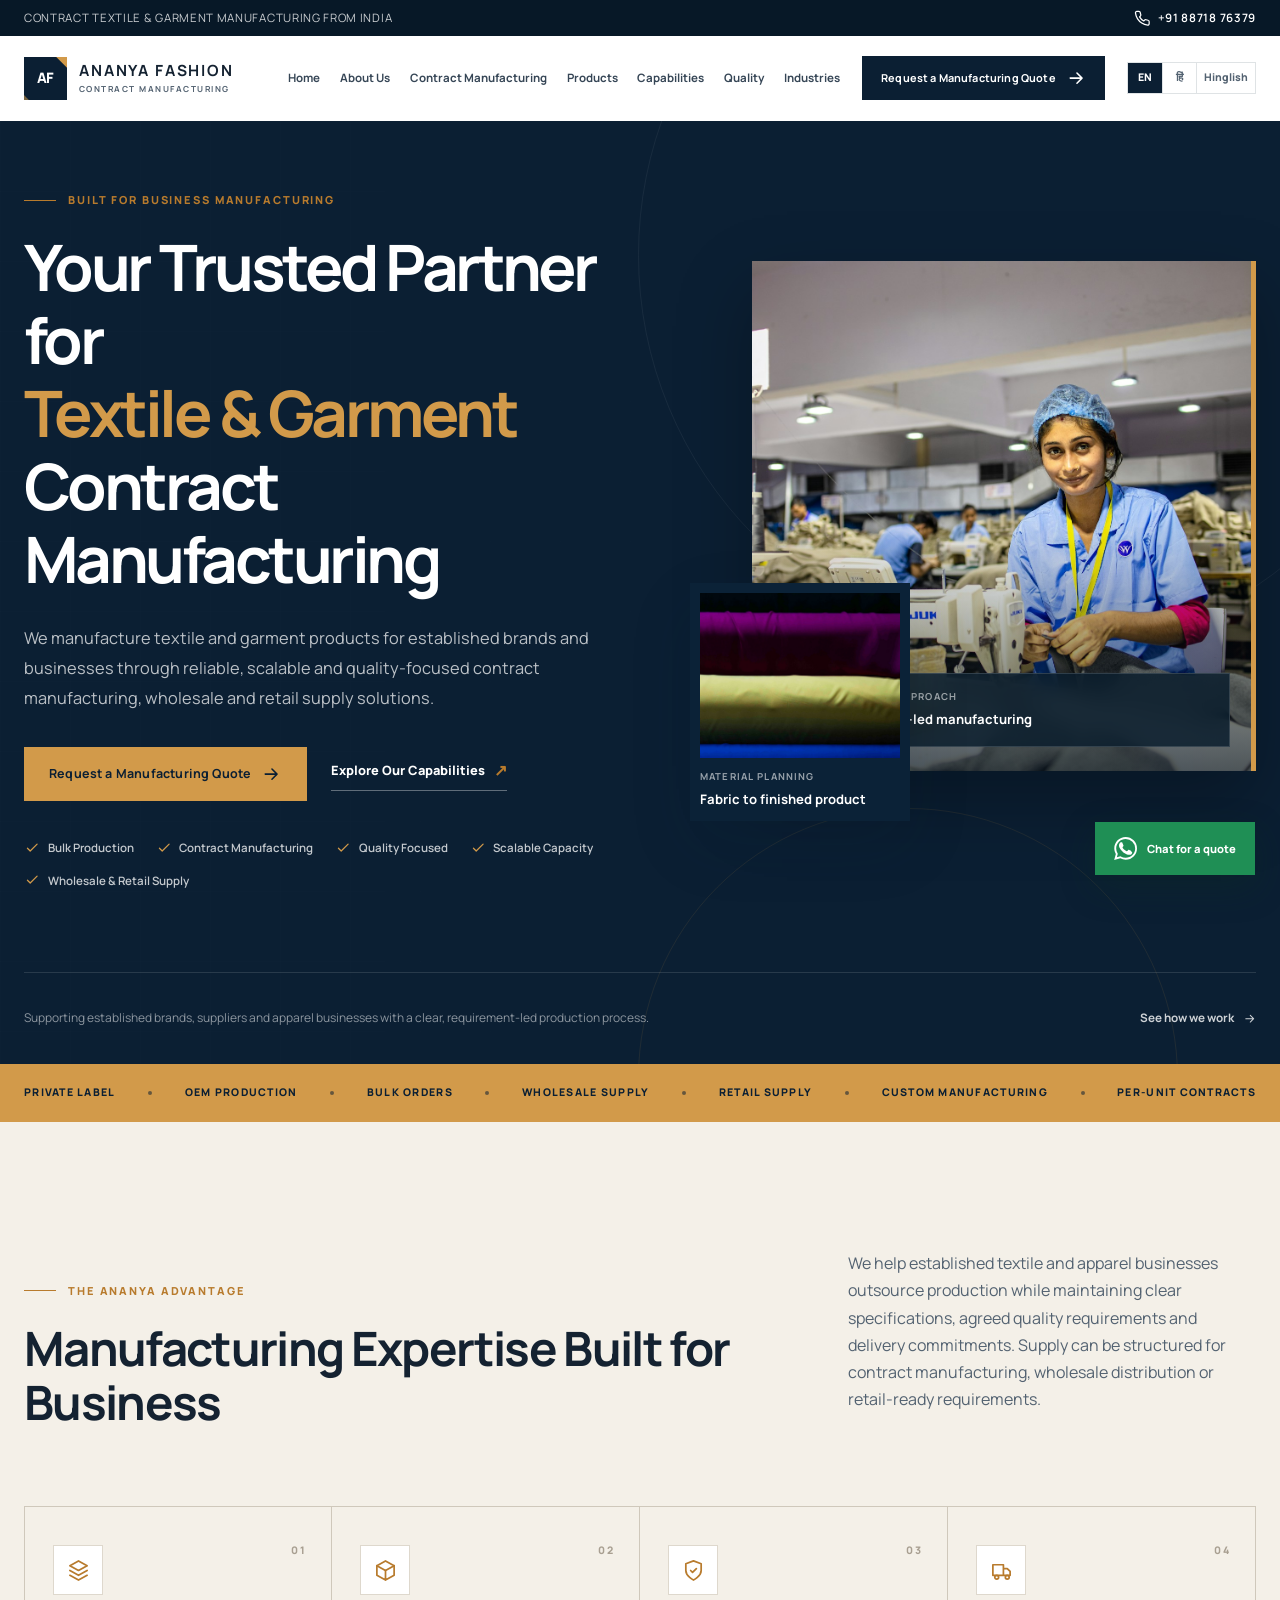
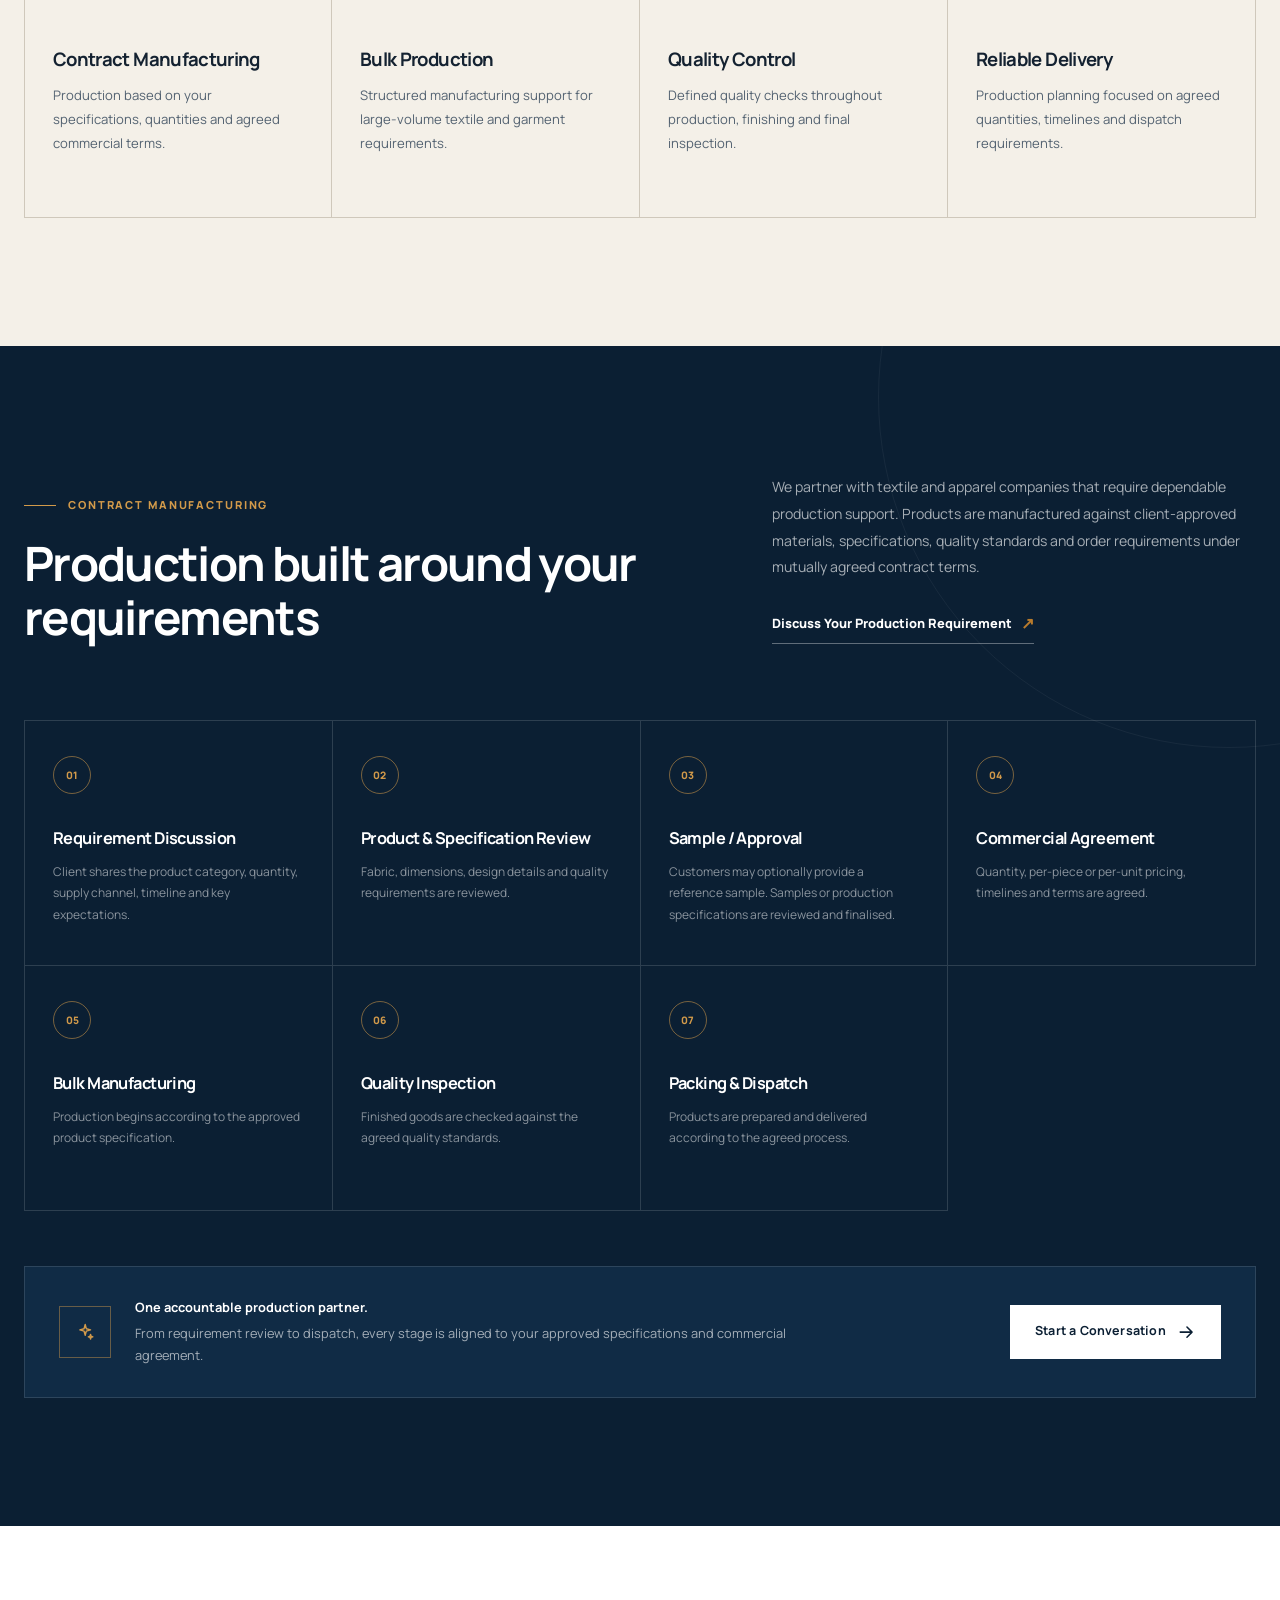
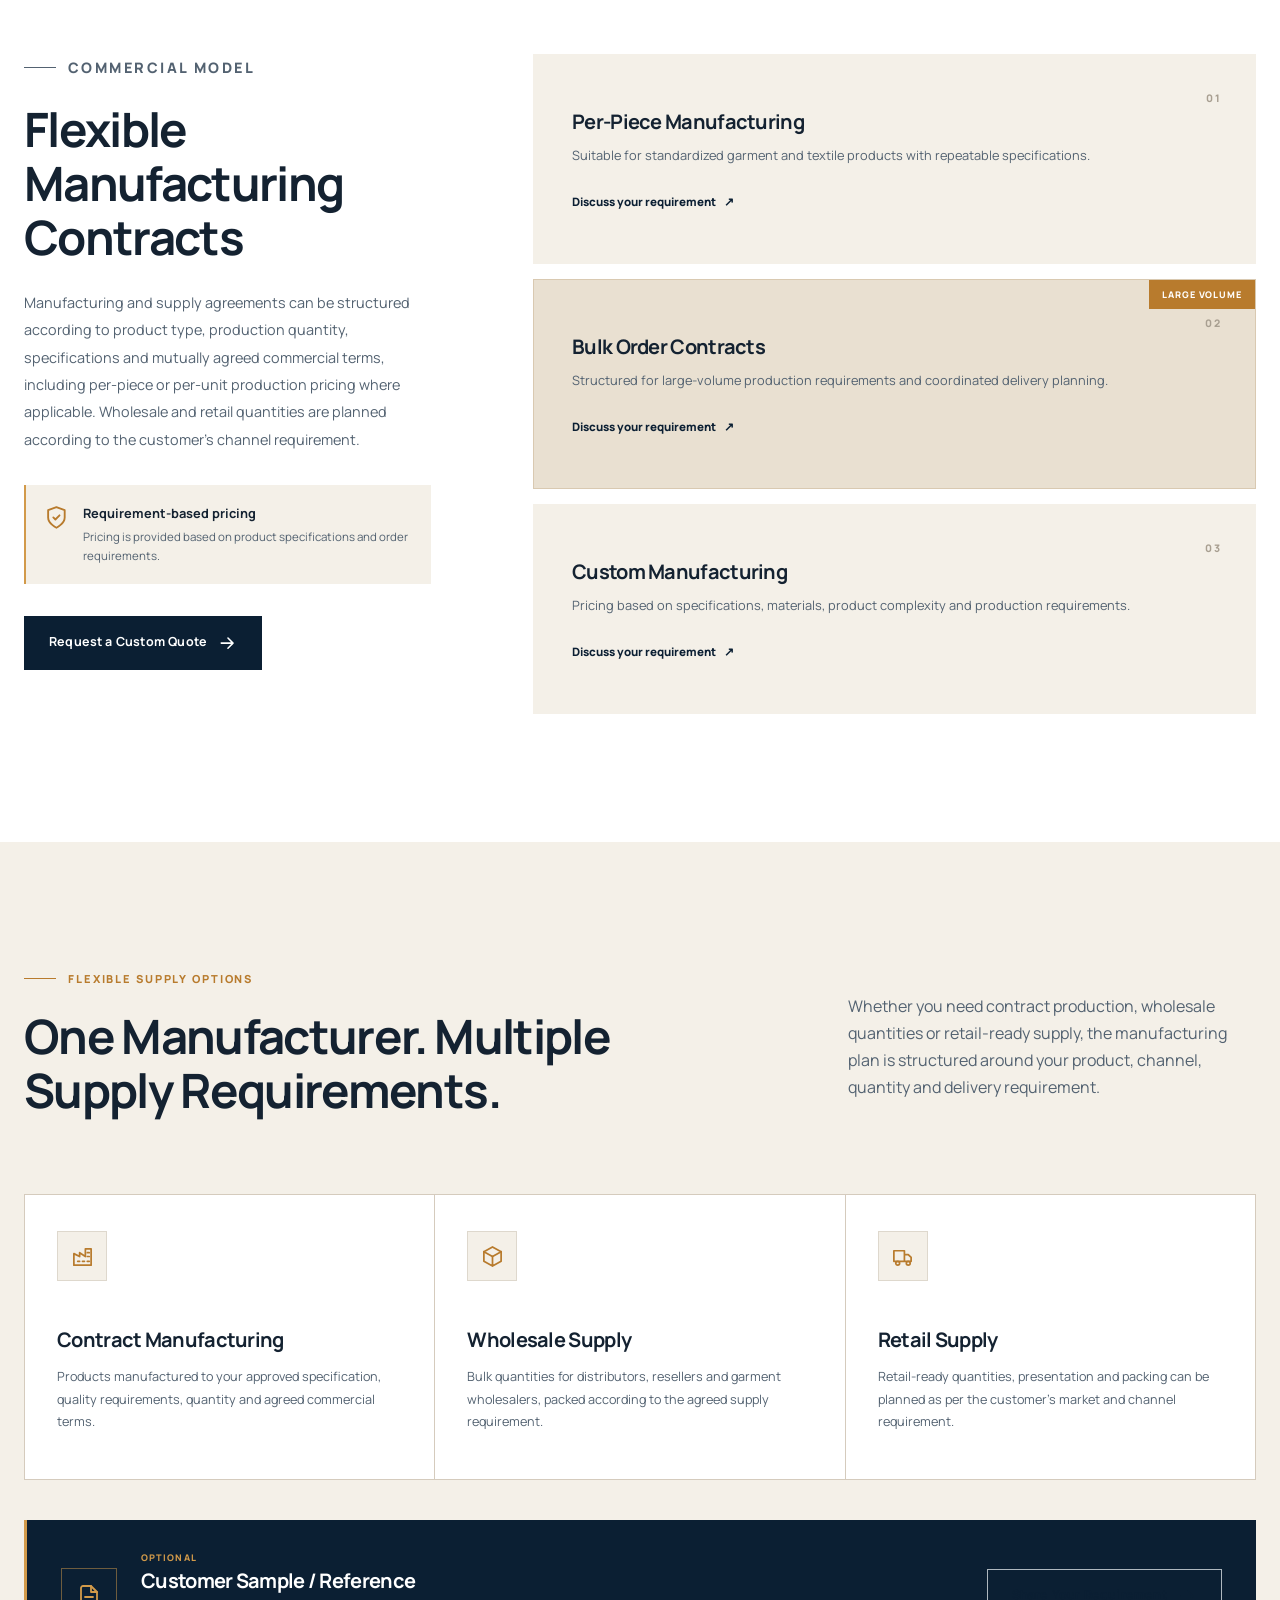
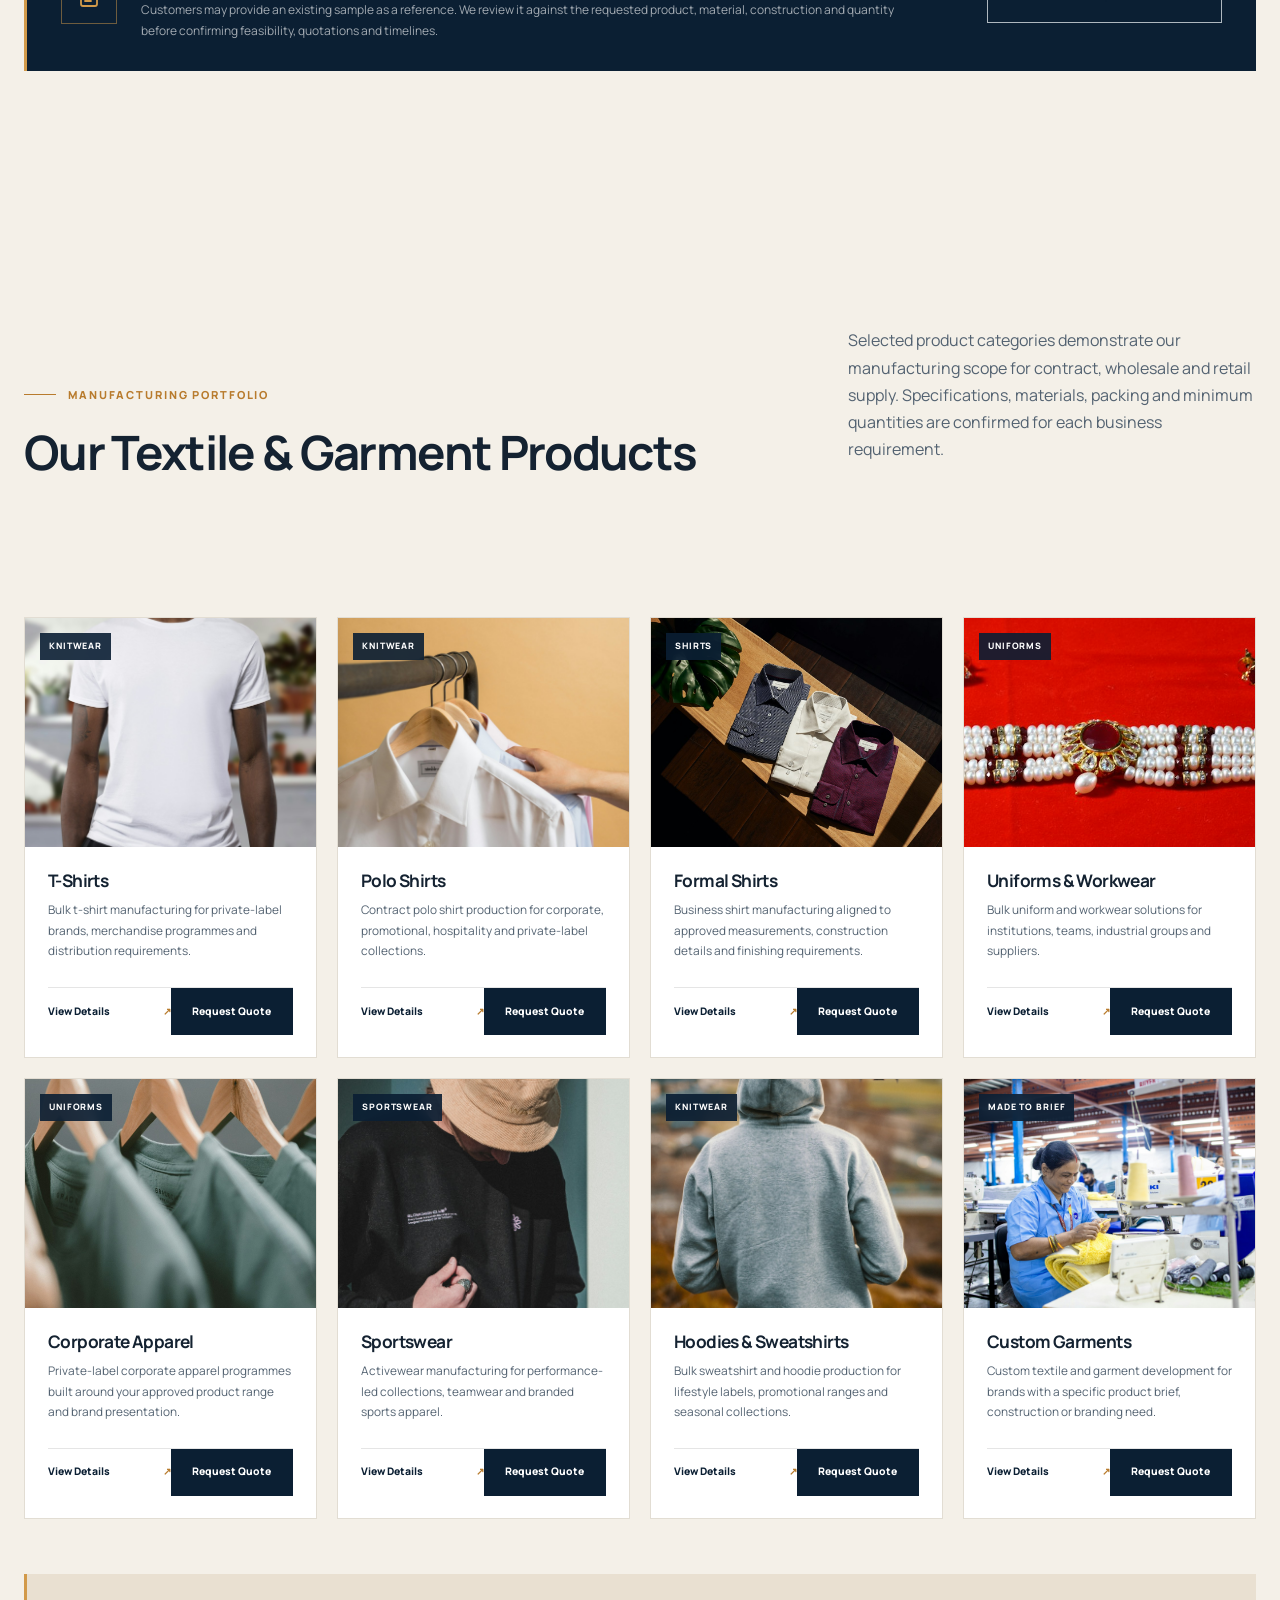
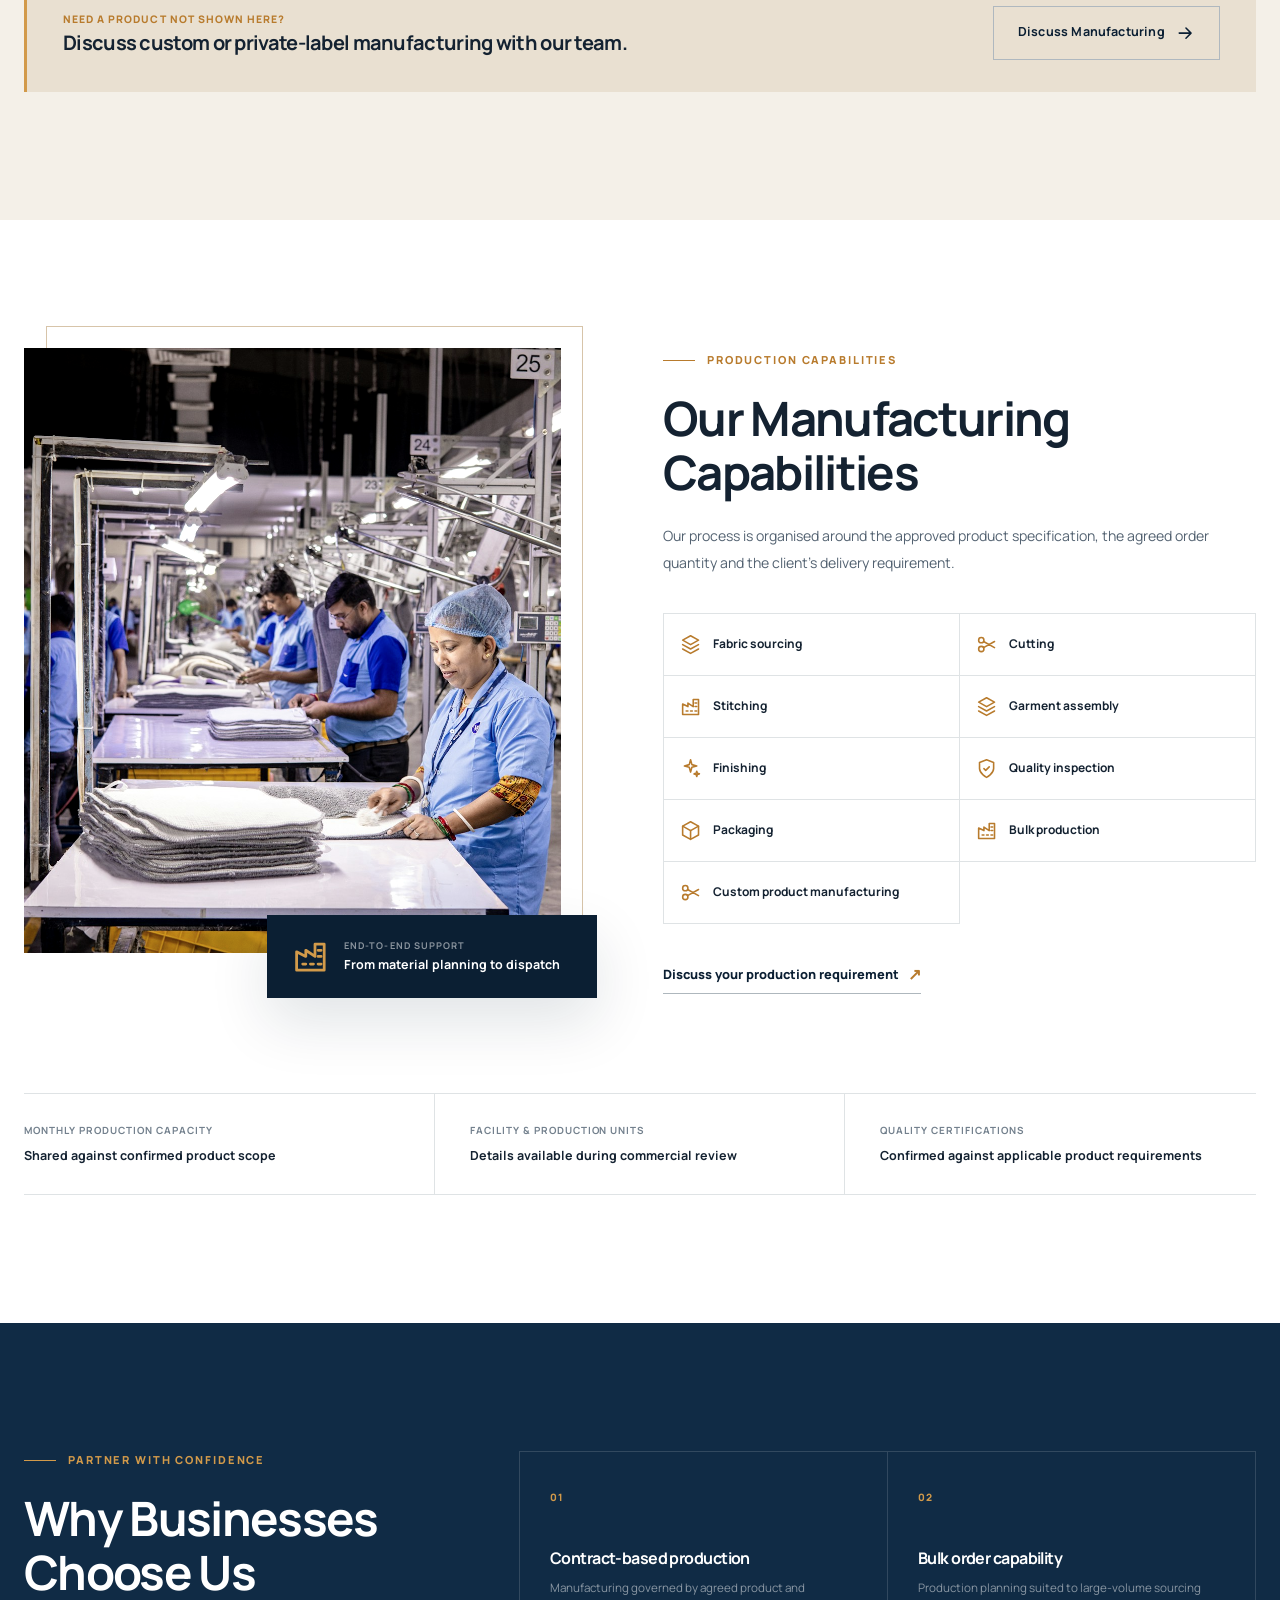
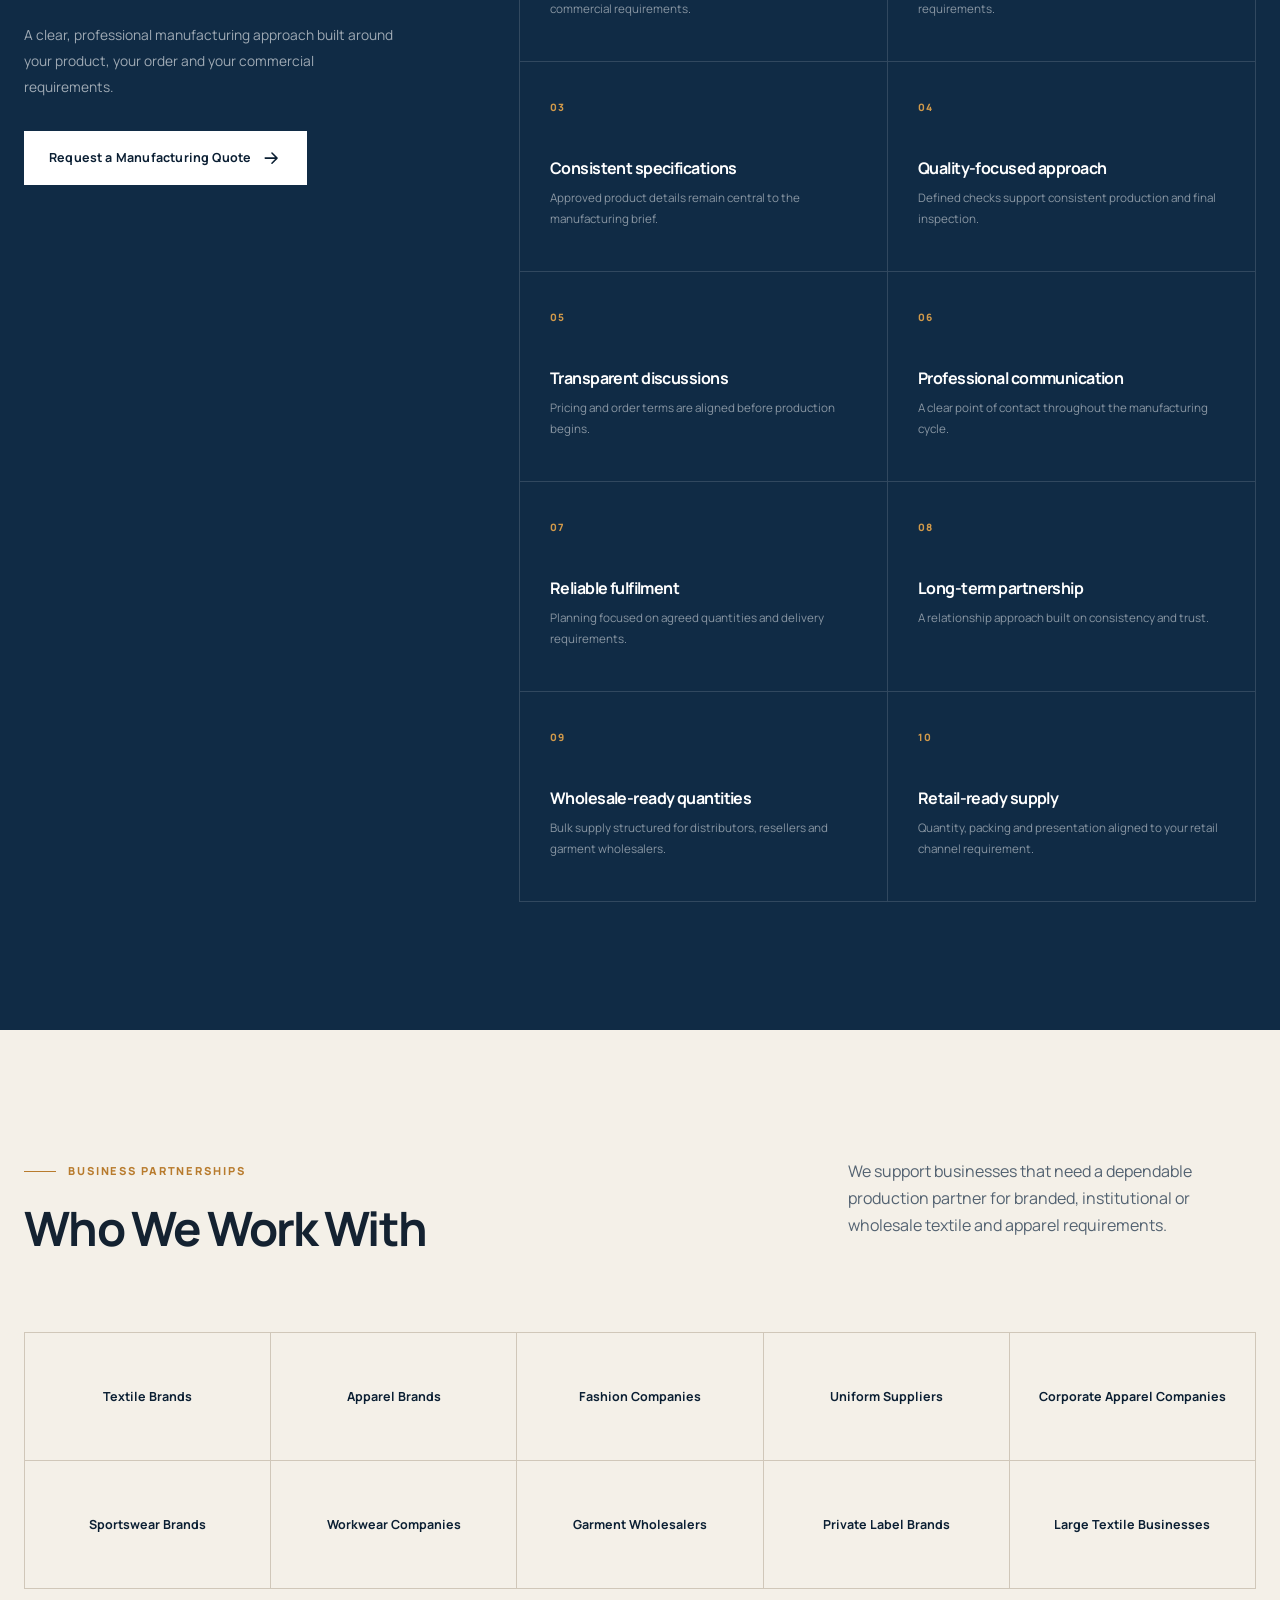
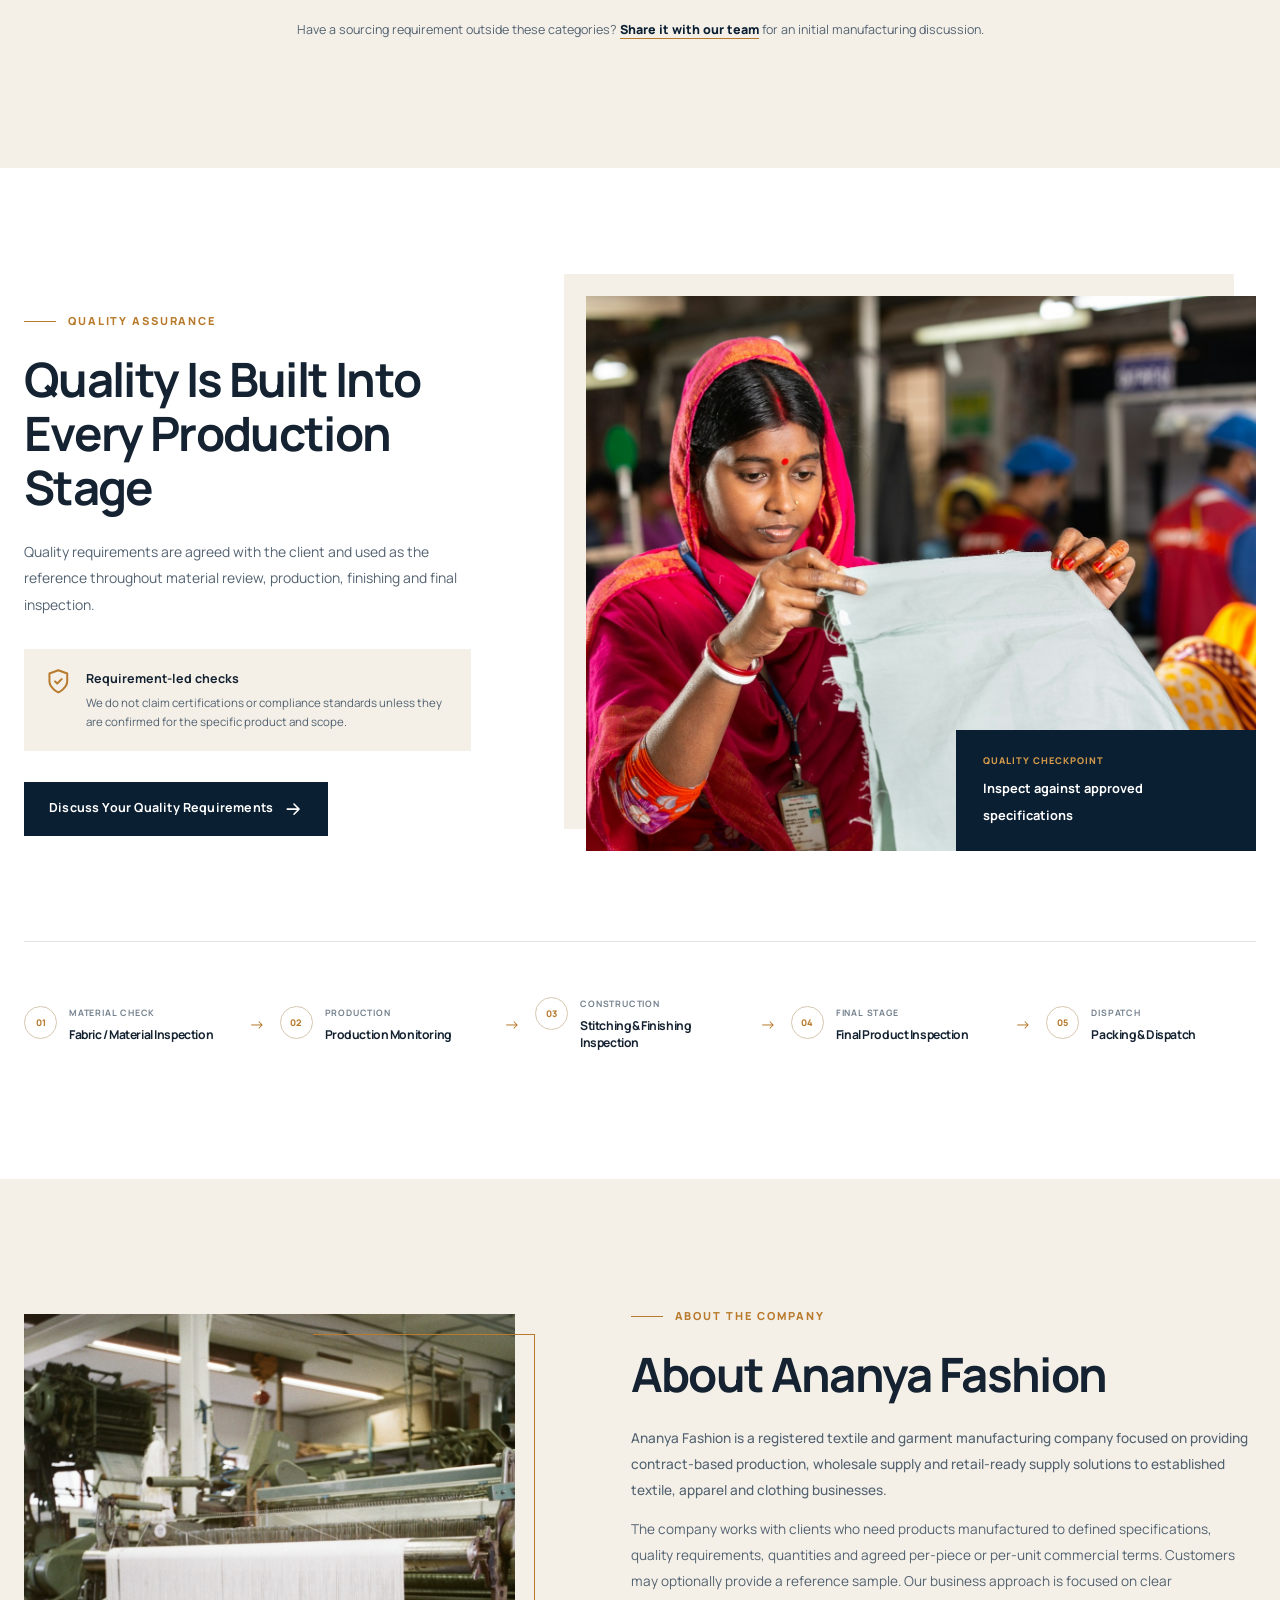
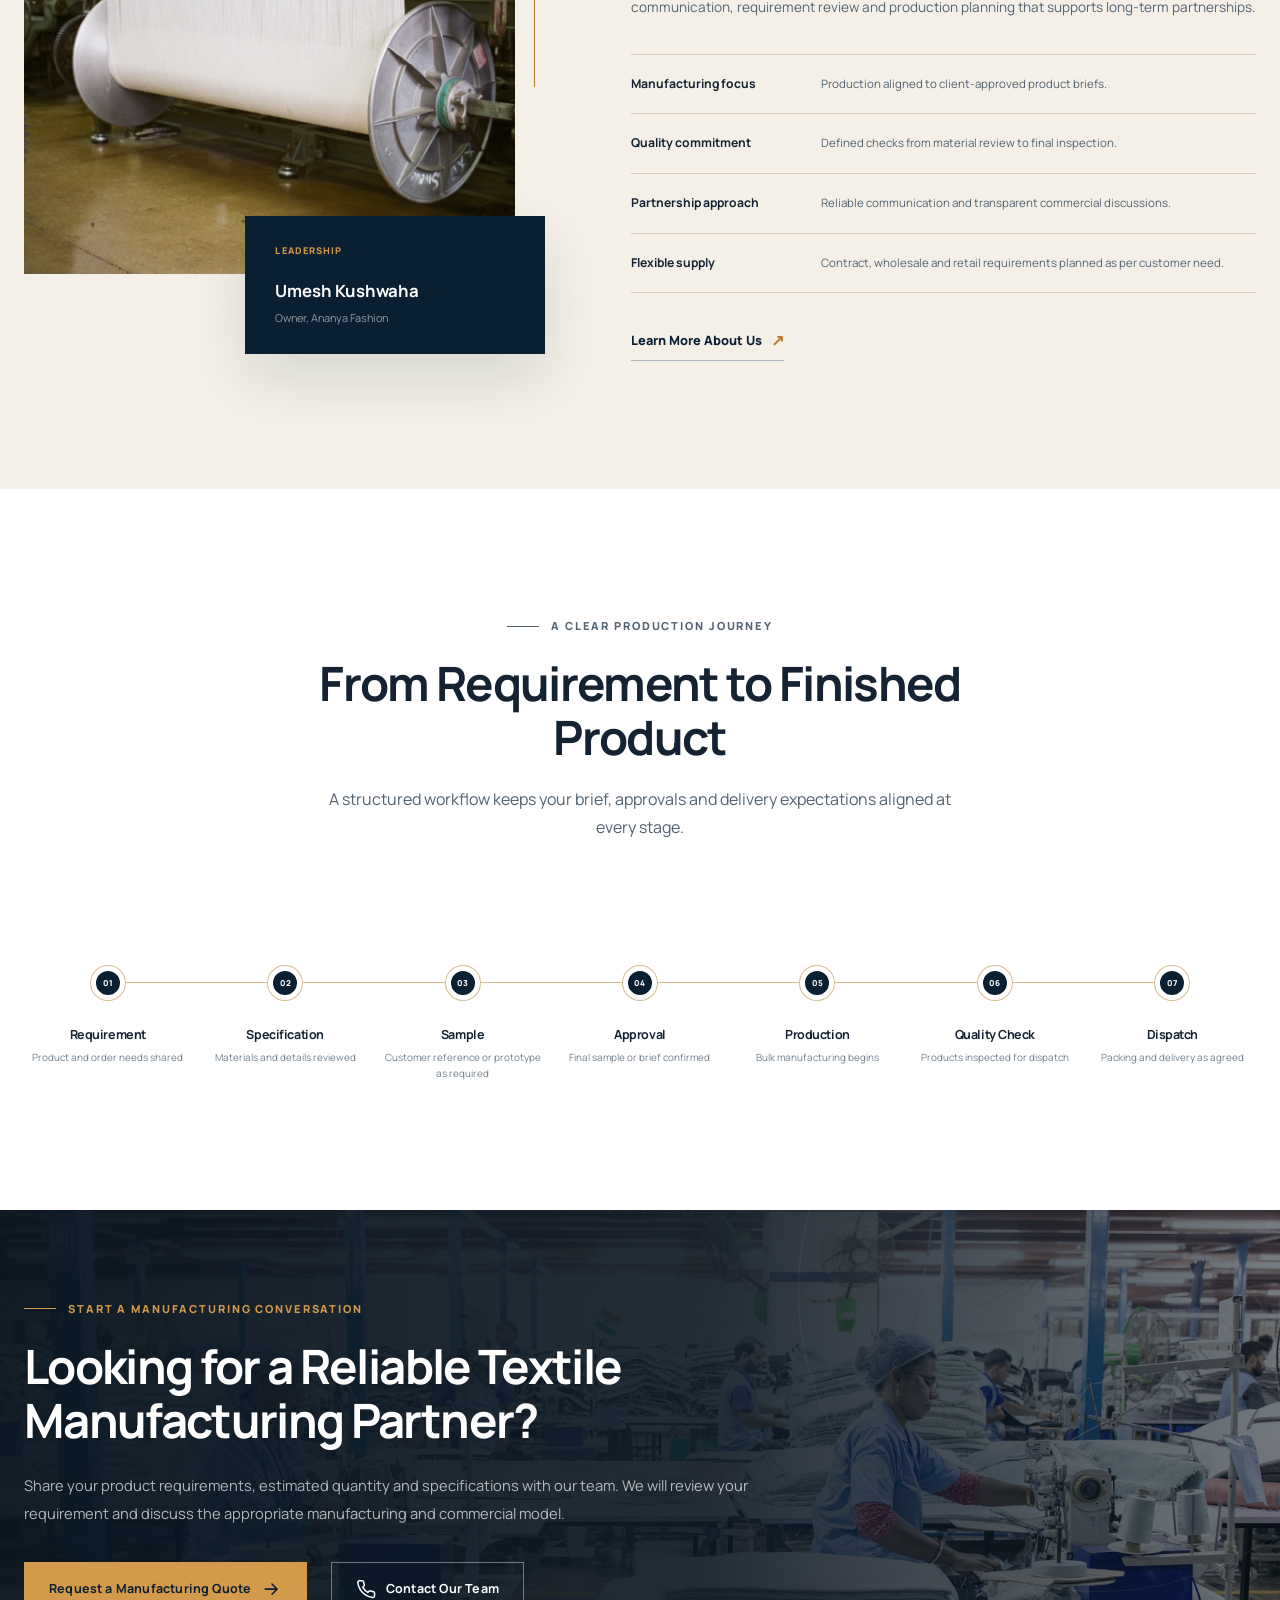
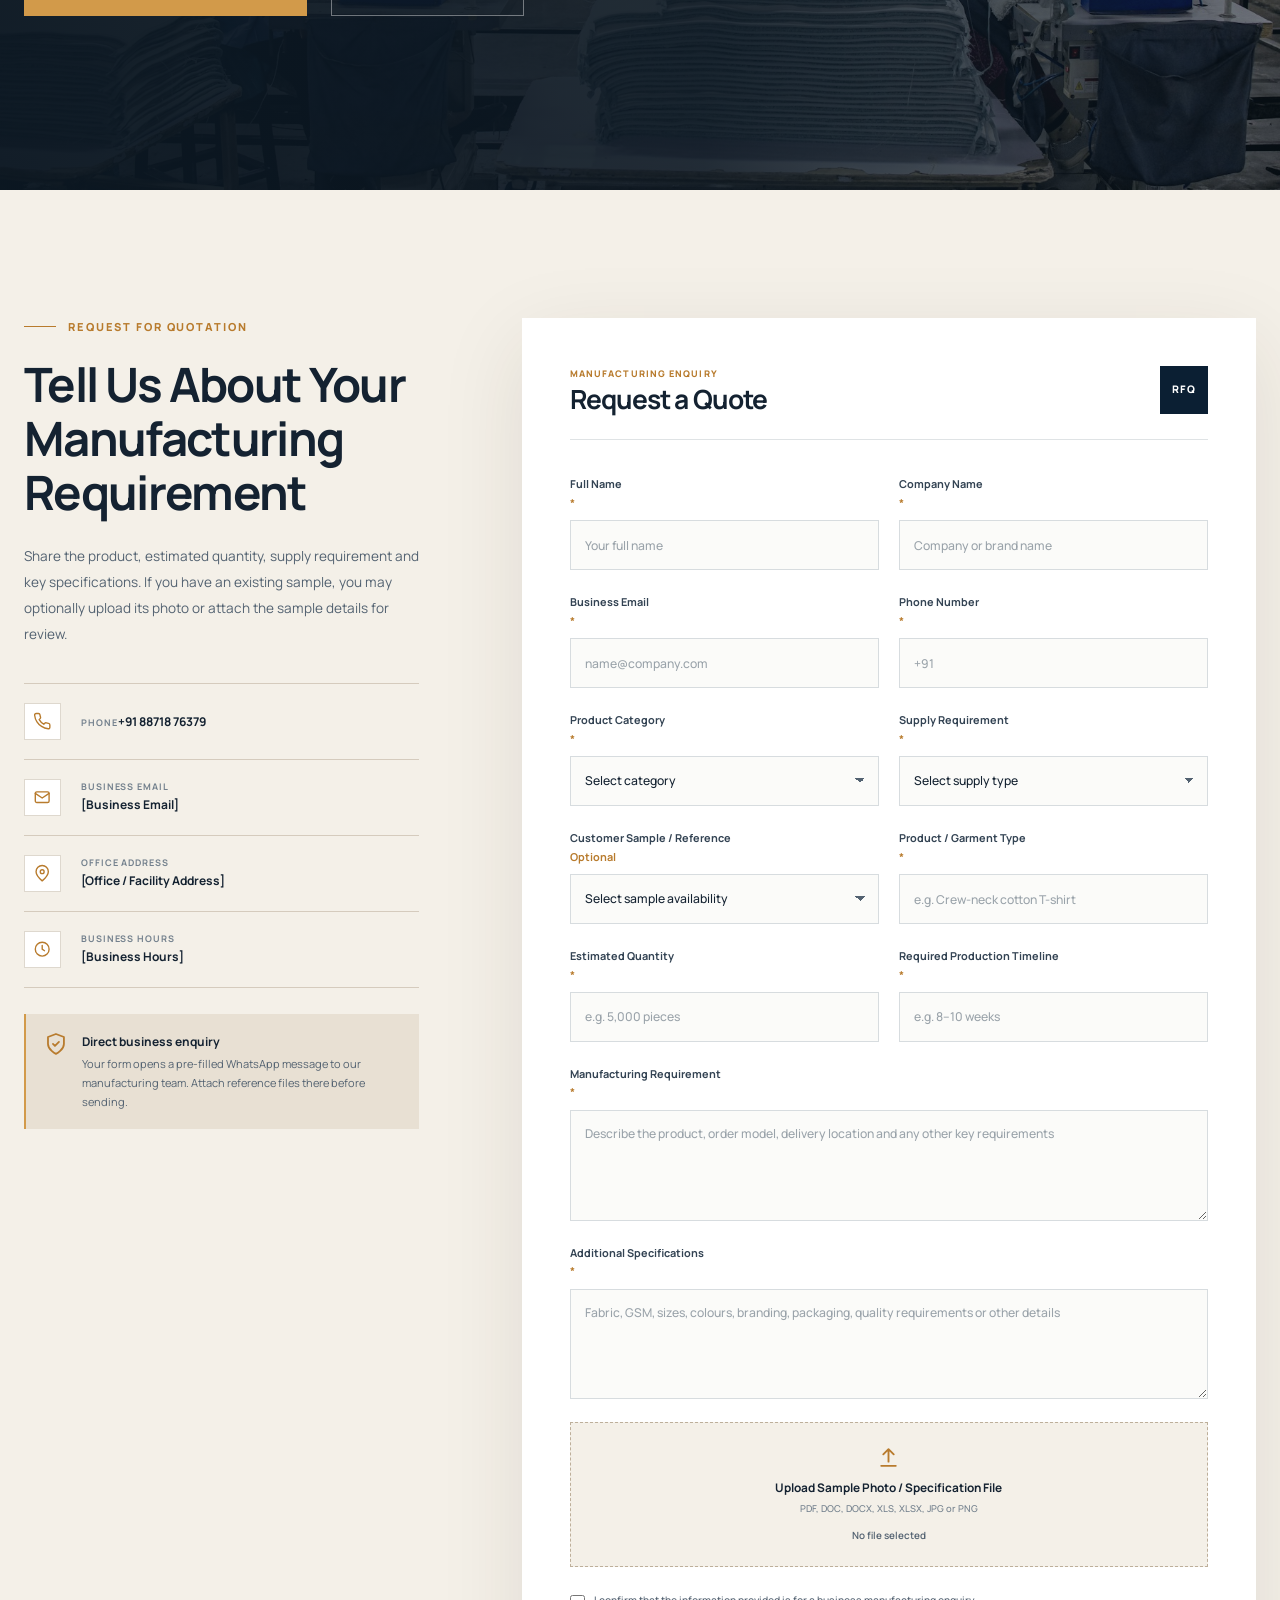
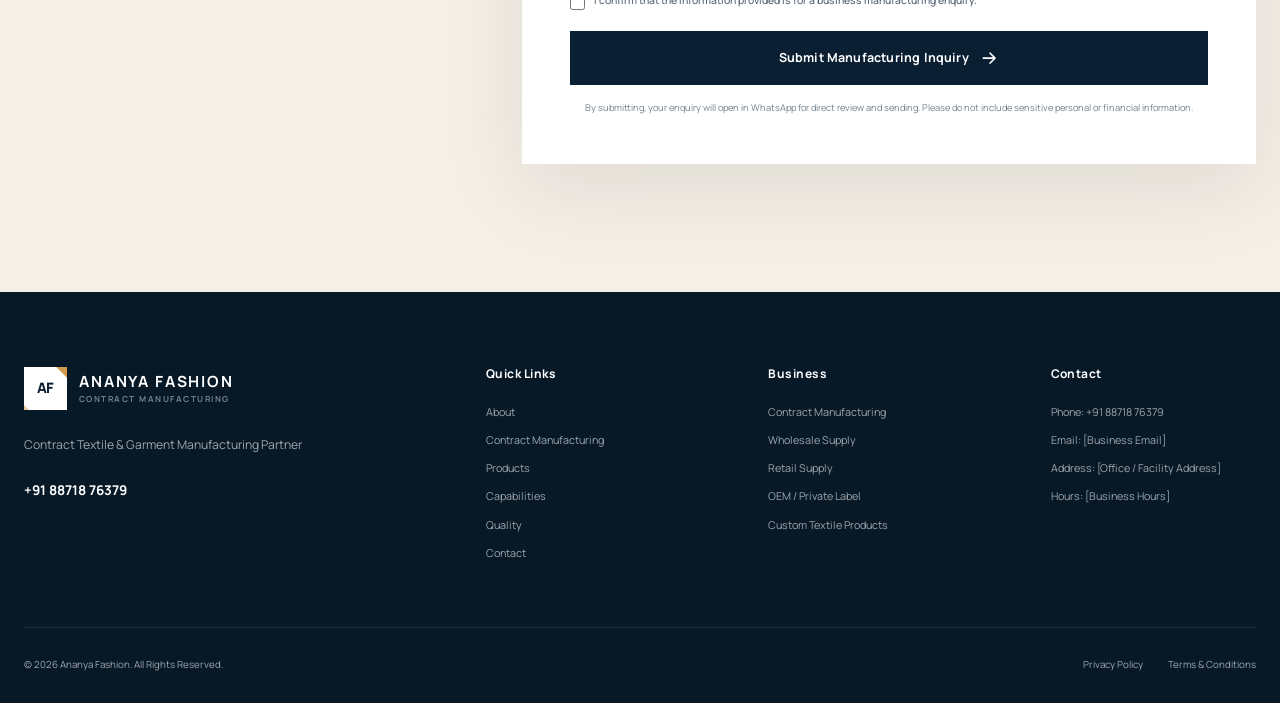
==== commit f71ed0fa: "Add responsive fixes, wholesale and retail supply content, and language switch Responsive: - Fix 3px" ====
--- a/index.html
+++ b/index.html
@@ -5,13 +5,15 @@
   <meta name="viewport" content="width=device-width, initial-scale=1.0">
   <meta name="theme-color" content="#0b1f33">
   <meta name="description" content="Ananya Fashion is an India-based textile and garment contract manufacturer supporting bulk production, OEM, private-label and custom manufacturing requirements.">
-  <meta name="keywords" content="textile contract manufacturing, garment contract manufacturing, textile manufacturer in India, garment manufacturer in India, bulk garment manufacturing, OEM garment manufacturing, private label clothing manufacturing, bulk textile production">
+  <meta name="keywords" content="textile contract manufacturing, garment contract manufacturing, textile manufacturer in India, garment manufacturer in India, bulk garment manufacturing, OEM garment manufacturing, private label clothing manufacturing, bulk textile production, wholesale clothing supplier, retail apparel supply">
   <meta name="robots" content="index, follow">
   <meta property="og:type" content="website">
   <meta property="og:title" content="Ananya Fashion | Textile & Garment Contract Manufacturing">
   <meta property="og:description" content="Specification-led textile and garment manufacturing for established brands, suppliers and apparel businesses.">
   <meta property="og:image" content="public/images/manufacturing-hero.jpg">
   <meta name="twitter:card" content="summary_large_image">
+  <link rel="icon" href="favicon.svg" type="image/svg+xml">
+
   <title>Ananya Fashion | Textile & Garment Contract Manufacturer</title>
   <script>document.documentElement.classList.add("js");</script>
   <link rel="preconnect" href="https://fonts.googleapis.com">
@@ -31,7 +33,9 @@
       "Garment contract manufacturing",
       "Bulk garment production",
       "OEM garment manufacturing",
-      "Private label clothing manufacturing"
+      "Private label clothing manufacturing",
+      "Wholesale clothing supply",
+      "Retail apparel supply"
     ],
     "founder": {
       "@type": "Person",
@@ -88,6 +92,11 @@
         <a href="#industries">Industries</a>
       </nav>
       <a class="button button-small header-cta" href="#contact">Request a Manufacturing Quote <svg aria-hidden="true"><use href="#i-arrow"></use></svg></a>
+      <div class="lang-switch" role="group" aria-label="Select language" data-lang-switch>
+        <button class="lang-option active" type="button" data-lang="en" aria-pressed="true"><span lang="en">EN</span></button>
+        <button class="lang-option" type="button" data-lang="hi" aria-pressed="false"><span lang="hi">हिं</span></button>
+        <button class="lang-option" type="button" data-lang="hinglish" aria-pressed="false"><span lang="hi-Latn">Hinglish</span></button>
+      </div>
       <button class="menu-toggle" type="button" aria-label="Open navigation" aria-expanded="false" aria-controls="mobile-navigation" data-menu-toggle>
         <svg class="menu-icon" aria-hidden="true"><use href="#i-menu"></use></svg>
         <svg class="close-icon" aria-hidden="true"><use href="#i-close"></use></svg>
@@ -105,6 +114,11 @@
         <a href="#contact">Contact</a>
       </nav>
       <a class="button button-block" href="#contact">Request a Manufacturing Quote <svg aria-hidden="true"><use href="#i-arrow"></use></svg></a>
+      <div class="lang-switch lang-switch-mobile" role="group" aria-label="Select language" data-lang-switch>
+        <button class="lang-option active" type="button" data-lang="en" aria-pressed="true"><span lang="en">English</span></button>
+        <button class="lang-option" type="button" data-lang="hi" aria-pressed="false"><span lang="hi">हिन्दी</span></button>
+        <button class="lang-option" type="button" data-lang="hinglish" aria-pressed="false"><span lang="hi-Latn">Hinglish</span></button>
+      </div>
     </div>
   </header>
 
@@ -115,7 +129,7 @@
         <div class="hero-copy reveal">
           <p class="eyebrow"><span></span> Built for business manufacturing</p>
           <h1>Your Trusted Partner for <em>Textile &amp; Garment</em> Contract Manufacturing</h1>
-          <p class="hero-text">We manufacture textile and garment products for established brands and businesses through reliable, scalable and quality-focused contract manufacturing solutions.</p>
+          <p class="hero-text">We manufacture textile and garment products for established brands and businesses through reliable, scalable and quality-focused contract manufacturing, wholesale and retail supply solutions.</p>
           <div class="hero-actions">
             <a class="button" href="#contact">Request a Manufacturing Quote <svg aria-hidden="true"><use href="#i-arrow"></use></svg></a>
             <a class="text-link" href="#capabilities">Explore Our Capabilities <span>↗</span></a>
@@ -125,6 +139,7 @@
             <li><svg aria-hidden="true"><use href="#i-check"></use></svg> Contract Manufacturing</li>
             <li><svg aria-hidden="true"><use href="#i-check"></use></svg> Quality Focused</li>
             <li><svg aria-hidden="true"><use href="#i-check"></use></svg> Scalable Capacity</li>
+            <li><svg aria-hidden="true"><use href="#i-check"></use></svg> Wholesale &amp; Retail Supply</li>
           </ul>
         </div>
         <div class="hero-visual reveal reveal-delay">
@@ -150,7 +165,7 @@
 
     <section class="category-ribbon" aria-label="Manufacturing categories">
       <div class="container category-ribbon-inner">
-        <span>Private label</span><i></i><span>OEM production</span><i></i><span>Bulk orders</span><i></i><span>Custom manufacturing</span><i></i><span>Per-unit contracts</span>
+        <span>Private label</span><i></i><span>OEM production</span><i></i><span>Bulk orders</span><i></i><span>Wholesale supply</span><i></i><span>Retail supply</span><i></i><span>Custom manufacturing</span><i></i><span>Per-unit contracts</span>
       </div>
     </section>
 
@@ -161,7 +176,7 @@
             <p class="eyebrow"><span></span> The Ananya advantage</p>
             <h2>Manufacturing Expertise Built for Business</h2>
           </div>
-          <p>We help established textile and apparel businesses outsource production while maintaining clear specifications, agreed quality requirements and delivery commitments.</p>
+          <p>We help established textile and apparel businesses outsource production while maintaining clear specifications, agreed quality requirements and delivery commitments. Supply can be structured for contract manufacturing, wholesale distribution or retail-ready requirements.</p>
         </div>
         <div class="feature-grid">
           <article class="feature-card reveal">
@@ -205,9 +220,9 @@
           </div>
         </div>
         <div class="process-grid">
-          <article class="process-card reveal"><span>01</span><h3>Requirement Discussion</h3><p>Client shares the product category, quantity, timeline and key expectations.</p></article>
+          <article class="process-card reveal"><span>01</span><h3>Requirement Discussion</h3><p>Client shares the product category, quantity, supply channel, timeline and key expectations.</p></article>
           <article class="process-card reveal"><span>02</span><h3>Product &amp; Specification Review</h3><p>Fabric, dimensions, design details and quality requirements are reviewed.</p></article>
-          <article class="process-card reveal"><span>03</span><h3>Sampling / Approval</h3><p>Samples or production specifications are reviewed and finalised.</p></article>
+          <article class="process-card reveal"><span>03</span><h3>Sample / Approval</h3><p>Customers may optionally provide a reference sample. Samples or production specifications are reviewed and finalised.</p></article>
           <article class="process-card reveal"><span>04</span><h3>Commercial Agreement</h3><p>Quantity, per-piece or per-unit pricing, timelines and terms are agreed.</p></article>
           <article class="process-card reveal"><span>05</span><h3>Bulk Manufacturing</h3><p>Production begins according to the approved product specification.</p></article>
           <article class="process-card reveal"><span>06</span><h3>Quality Inspection</h3><p>Finished goods are checked against the agreed quality standards.</p></article>
@@ -226,7 +241,7 @@
         <div class="pricing-intro reveal">
           <p class="eyebrow"><span></span> Commercial model</p>
           <h2>Flexible Manufacturing Contracts</h2>
-          <p>Manufacturing agreements can be structured according to product type, production quantity, specifications and mutually agreed commercial terms, including per-piece or per-unit production pricing where applicable.</p>
+          <p>Manufacturing and supply agreements can be structured according to product type, production quantity, specifications and mutually agreed commercial terms, including per-piece or per-unit production pricing where applicable. Wholesale and retail quantities are planned according to the customer's channel requirement.</p>
           <div class="pricing-note"><svg aria-hidden="true"><use href="#i-shield"></use></svg><span><strong>Requirement-based pricing</strong>Pricing is provided based on product specifications and order requirements.</span></div>
           <a class="button" href="#contact">Request a Custom Quote <svg aria-hidden="true"><use href="#i-arrow"></use></svg></a>
         </div>
@@ -254,6 +269,40 @@
       </div>
     </section>
 
+    <section class="section supply-section" id="supply">
+      <div class="container">
+        <div class="section-heading split-heading reveal">
+          <div>
+            <p class="eyebrow"><span></span> Flexible supply options</p>
+            <h2>One Manufacturer. Multiple Supply Requirements.</h2>
+          </div>
+          <p>Whether you need contract production, wholesale quantities or retail-ready supply, the manufacturing plan is structured around your product, channel, quantity and delivery requirement.</p>
+        </div>
+        <div class="supply-grid">
+          <article class="supply-card reveal">
+            <span class="supply-icon"><svg aria-hidden="true"><use href="#i-factory"></use></svg></span>
+            <h3>Contract Manufacturing</h3>
+            <p>Products manufactured to your approved specification, quality requirements, quantity and agreed commercial terms.</p>
+          </article>
+          <article class="supply-card reveal reveal-delay-1">
+            <span class="supply-icon"><svg aria-hidden="true"><use href="#i-package"></use></svg></span>
+            <h3>Wholesale Supply</h3>
+            <p>Bulk quantities for distributors, resellers and garment wholesalers, packed according to the agreed supply requirement.</p>
+          </article>
+          <article class="supply-card reveal reveal-delay-2">
+            <span class="supply-icon"><svg aria-hidden="true"><use href="#i-truck"></use></svg></span>
+            <h3>Retail Supply</h3>
+            <p>Retail-ready quantities, presentation and packing can be planned as per the customer's market and channel requirement.</p>
+          </article>
+        </div>
+        <div class="sample-note reveal">
+          <div class="sample-note-icon"><svg aria-hidden="true"><use href="#i-file"></use></svg></div>
+          <div><span>Optional</span><h3>Customer Sample / Reference</h3><p>Customers may provide an existing sample as a reference. We review it against the requested product, material, construction and quantity before confirming feasibility, quotations and timelines.</p></div>
+          <a class="button button-outline" href="#contact">Share Your Requirement <svg aria-hidden="true"><use href="#i-arrow"></use></svg></a>
+        </div>
+      </div>
+    </section>
+
     <section class="section products-section" id="products">
       <div class="container">
         <div class="section-heading split-heading reveal">
@@ -261,7 +310,7 @@
             <p class="eyebrow"><span></span> Manufacturing portfolio</p>
             <h2>Our Textile &amp; Garment Products</h2>
           </div>
-          <p>Selected product categories demonstrate our manufacturing scope. Specifications, materials and minimum quantities are confirmed for each business requirement.</p>
+          <p>Selected product categories demonstrate our manufacturing scope for contract, wholesale and retail supply. Specifications, materials, packing and minimum quantities are confirmed for each business requirement.</p>
         </div>
         <div class="product-toolbar reveal" role="group" aria-label="Filter products">
           <button class="filter-button active" type="button" data-filter="all" aria-pressed="true">All Products</button>
@@ -364,6 +413,8 @@
           <div class="why-item reveal"><span>06</span><h3>Professional communication</h3><p>A clear point of contact throughout the manufacturing cycle.</p></div>
           <div class="why-item reveal"><span>07</span><h3>Reliable fulfilment</h3><p>Planning focused on agreed quantities and delivery requirements.</p></div>
           <div class="why-item reveal"><span>08</span><h3>Long-term partnership</h3><p>A relationship approach built on consistency and trust.</p></div>
+          <div class="why-item reveal"><span>09</span><h3>Wholesale-ready quantities</h3><p>Bulk supply structured for distributors, resellers and garment wholesalers.</p></div>
+          <div class="why-item reveal"><span>10</span><h3>Retail-ready supply</h3><p>Quantity, packing and presentation aligned to your retail channel requirement.</p></div>
         </div>
       </div>
     </section>
@@ -427,12 +478,13 @@
         <div class="about-copy reveal">
           <p class="eyebrow"><span></span> About the company</p>
           <h2>About Ananya Fashion</h2>
-          <p class="about-lead">Ananya Fashion is a registered textile and garment manufacturing company focused on providing contract-based production solutions to established textile, apparel and clothing businesses.</p>
-          <p>The company works with clients who need products manufactured to defined specifications, quality requirements, quantities and agreed per-piece or per-unit commercial terms. Our business approach is focused on clear communication, requirement review and production planning that supports long-term partnerships.</p>
+          <p class="about-lead">Ananya Fashion is a registered textile and garment manufacturing company focused on providing contract-based production, wholesale supply and retail-ready supply solutions to established textile, apparel and clothing businesses.</p>
+          <p>The company works with clients who need products manufactured to defined specifications, quality requirements, quantities and agreed per-piece or per-unit commercial terms. Customers may optionally provide a reference sample. Our business approach is focused on clear communication, requirement review and production planning that supports long-term partnerships.</p>
           <div class="about-pillars">
             <div><strong>Manufacturing focus</strong><span>Production aligned to client-approved product briefs.</span></div>
             <div><strong>Quality commitment</strong><span>Defined checks from material review to final inspection.</span></div>
             <div><strong>Partnership approach</strong><span>Reliable communication and transparent commercial discussions.</span></div>
+            <div><strong>Flexible supply</strong><span>Contract, wholesale and retail requirements planned as per customer need.</span></div>
           </div>
           <a class="text-link" href="#contact">Learn More About Us <span>↗</span></a>
         </div>
@@ -450,7 +502,7 @@
           <div class="timeline-line" aria-hidden="true"></div>
           <article><span>01</span><h3>Requirement</h3><p>Product and order needs shared</p></article>
           <article><span>02</span><h3>Specification</h3><p>Materials and details reviewed</p></article>
-          <article><span>03</span><h3>Sample</h3><p>Prototype developed as required</p></article>
+          <article><span>03</span><h3>Sample</h3><p>Customer reference or prototype as required</p></article>
           <article><span>04</span><h3>Approval</h3><p>Final sample or brief confirmed</p></article>
           <article><span>05</span><h3>Production</h3><p>Bulk manufacturing begins</p></article>
           <article><span>06</span><h3>Quality Check</h3><p>Products inspected for dispatch</p></article>
@@ -477,7 +529,7 @@
         <div class="contact-intro reveal">
           <p class="eyebrow"><span></span> Request for quotation</p>
           <h2>Tell Us About Your Manufacturing Requirement</h2>
-          <p>Share the product, estimated quantity and key specifications. The more detail you provide, the more efficiently we can review the manufacturing scope.</p>
+          <p>Share the product, estimated quantity, supply requirement and key specifications. If you have an existing sample, you may optionally upload its photo or attach the sample details for review.</p>
           <div class="contact-details">
             <a href="tel:+918871876379"><span><svg aria-hidden="true"><use href="#i-phone"></use></svg></span><div><small>Phone</small><strong>+91 88718 76379</strong></div></a>
             <div><span><svg aria-hidden="true"><use href="#i-mail"></use></svg></span><div><small>Business email</small><strong>[Business Email]</strong></div></div>
@@ -501,12 +553,14 @@
             <label>Business Email <span>*</span><input type="email" name="email" autocomplete="email" maxlength="150" placeholder="name@company.com" required></label>
             <label>Phone Number <span>*</span><input type="tel" name="phone" autocomplete="tel" maxlength="30" placeholder="+91" required></label>
             <label>Product Category <span>*</span><select name="productCategory" required><option value="">Select category</option><option>T-Shirts</option><option>Polo Shirts</option><option>Formal Shirts</option><option>Uniforms &amp; Workwear</option><option>Corporate Apparel</option><option>Sportswear</option><option>Track Pants</option><option>Hoodies &amp; Sweatshirts</option><option>Custom Garments</option><option>Other Textile Products</option></select></label>
+            <label>Supply Requirement <span>*</span><select name="supplyModel" required><option value="">Select supply type</option><option>Contract Manufacturing</option><option>Wholesale Supply</option><option>Retail Supply</option><option>Mixed Requirement</option></select></label>
+            <label>Customer Sample / Reference <span class="optional-label">Optional</span><select name="sampleAvailability"><option value="">Select sample availability</option><option>Customer can provide a sample</option><option>Sample available on request</option><option>No sample available</option></select></label>
             <label>Product / Garment Type <span>*</span><input type="text" name="productType" maxlength="180" placeholder="e.g. Crew-neck cotton T-shirt" required></label>
-            <label>Estimated Quantity <span>*</span><input type="text" name="quantity" maxlength="100" placeholder="e.g. 5,000 pieces" required></label>
+            <label>Estimated Quantity <span>*</span><input type="text" inputmode="numeric" name="quantity" maxlength="100" placeholder="e.g. 5,000 pieces" required></label>
             <label>Required Production Timeline <span>*</span><input type="text" name="timeline" maxlength="100" placeholder="e.g. 8–10 weeks" required></label>
             <label class="full-field">Manufacturing Requirement <span>*</span><textarea name="requirement" rows="4" maxlength="600" placeholder="Describe the product, order model, delivery location and any other key requirements" required></textarea></label>
             <label class="full-field">Additional Specifications <span>*</span><textarea name="specifications" rows="4" maxlength="600" placeholder="Fabric, GSM, sizes, colours, branding, packaging, quality requirements or other details" required></textarea></label>
-            <label class="file-field full-field"><span><svg aria-hidden="true"><use href="#i-upload"></use></svg><strong>Upload Specification / Reference File</strong><small>PDF, DOC, DOCX, XLS, XLSX, JPG or PNG</small></span><input type="file" name="referenceFile" accept=".pdf,.doc,.docx,.xls,.xlsx,.jpg,.jpeg,.png"><b data-file-name>No file selected</b></label>
+            <label class="file-field full-field"><span><svg aria-hidden="true"><use href="#i-upload"></use></svg><strong>Upload Sample Photo / Specification File</strong><small>PDF, DOC, DOCX, XLS, XLSX, JPG or PNG</small></span><input type="file" name="referenceFile" accept=".pdf,.doc,.docx,.xls,.xlsx,.jpg,.jpeg,.png"><b data-file-name>No file selected</b></label>
           </div>
           <label class="consent"><input type="checkbox" name="consent" required><span>I confirm that the information provided is for a business manufacturing enquiry.</span></label>
           <button class="button button-block form-submit" type="submit" disabled>Submit Manufacturing Inquiry <svg aria-hidden="true"><use href="#i-arrow"></use></svg></button>
@@ -528,7 +582,7 @@
         <a class="footer-phone" href="tel:+918871876379">+91 88718 76379</a>
       </div>
       <div class="footer-column"><h3>Quick Links</h3><a href="#about">About</a><a href="#contract-manufacturing">Contract Manufacturing</a><a href="#products">Products</a><a href="#capabilities">Capabilities</a><a href="#quality">Quality</a><a href="#contact">Contact</a></div>
-      <div class="footer-column"><h3>Business</h3><a href="#contract-manufacturing">Contract Manufacturing</a><a href="#contact">Bulk Production</a><a href="#contact">OEM / Private Label</a><a href="#contact">Custom Textile Products</a></div>
+      <div class="footer-column"><h3>Business</h3><a href="#contract-manufacturing">Contract Manufacturing</a><a href="#supply">Wholesale Supply</a><a href="#supply">Retail Supply</a><a href="#contact">OEM / Private Label</a><a href="#contact">Custom Textile Products</a></div>
       <div class="footer-column"><h3>Contact</h3><a href="tel:+918871876379">Phone: +91 88718 76379</a><span>Email: [Business Email]</span><span>Address: [Office / Facility Address]</span><span>Hours: [Business Hours]</span></div>
     </div>
     <div class="container footer-bottom">
--- a/styles.css
+++ b/styles.css
@@ -36,7 +36,7 @@
   font-size: 16px;
   line-height: 1.7;
   -webkit-font-smoothing: antialiased;
-  overflow-x: hidden;
+  overflow-x: clip;
 }
 
 body.menu-open {
@@ -87,6 +87,7 @@
 h3 {
   line-height: 1.14;
   letter-spacing: -0.035em;
+  overflow-wrap: break-word;
 }
 
 h1 {
@@ -434,6 +435,58 @@
 .text-link-light {
   color: var(--white);
   border-color: rgba(255, 255, 255, 0.35);
+}
+
+.lang-switch {
+  display: flex;
+  flex-shrink: 0;
+  align-items: center;
+  border: 1px solid var(--line);
+}
+
+.lang-option {
+  min-width: 34px;
+  min-height: 30px;
+  padding: 0 7px;
+  color: var(--slate);
+  background: transparent;
+  border: 0;
+  border-left: 1px solid var(--line);
+  font-family: inherit;
+  font-size: 0.66rem;
+  font-weight: 800;
+  cursor: pointer;
+  transition: color 0.2s ease, background 0.2s ease;
+}
+
+.lang-option:first-child {
+  border-left: 0;
+}
+
+.lang-option:hover {
+  color: var(--navy);
+  background: var(--cream);
+}
+
+.lang-option.active {
+  color: var(--white);
+  background: var(--navy);
+}
+
+.lang-option:focus-visible {
+  outline: 2px solid var(--gold);
+  outline-offset: 2px;
+}
+
+.lang-switch-mobile {
+  display: none;
+  margin-top: 14px;
+}
+
+.lang-switch-mobile .lang-option {
+  flex: 1;
+  min-height: 44px;
+  font-size: 0.72rem;
 }
 
 .menu-toggle {
@@ -1155,6 +1208,121 @@
   text-transform: uppercase;
 }
 
+.supply-section {
+  background: var(--cream);
+}
+
+.supply-grid {
+  display: grid;
+  grid-template-columns: repeat(3, minmax(0, 1fr));
+  border-top: 1px solid #d5cbbd;
+  border-left: 1px solid #d5cbbd;
+}
+
+.supply-card {
+  min-height: 285px;
+  padding: 36px 32px;
+  background: var(--white);
+  border-right: 1px solid #d5cbbd;
+  border-bottom: 1px solid #d5cbbd;
+  transition: color 0.25s ease, background 0.25s ease, transform 0.25s ease;
+}
+
+.supply-card:hover {
+  color: var(--white);
+  background: var(--navy);
+  transform: translateY(-5px);
+}
+
+.supply-icon {
+  display: grid;
+  width: 50px;
+  height: 50px;
+  margin-bottom: 48px;
+  color: var(--gold-dark);
+  background: var(--cream);
+  border: 1px solid #ded8cd;
+  place-items: center;
+}
+
+.supply-icon svg {
+  width: 23px;
+  height: 23px;
+}
+
+.supply-card:hover .supply-icon {
+  color: var(--navy);
+  background: var(--gold);
+  border-color: var(--gold);
+}
+
+.supply-card h3 {
+  margin-bottom: 14px;
+}
+
+.supply-card p {
+  margin: 0;
+  color: var(--slate);
+  font-size: 0.79rem;
+  line-height: 1.8;
+}
+
+.supply-card:hover p {
+  color: rgba(255, 255, 255, 0.66);
+}
+
+.sample-note {
+  display: grid;
+  grid-template-columns: auto 1fr auto;
+  align-items: center;
+  gap: 24px;
+  margin-top: 40px;
+  padding: 30px 34px;
+  color: var(--white);
+  background: var(--navy);
+  border-left: 3px solid var(--gold);
+}
+
+.sample-note-icon {
+  display: grid;
+  width: 56px;
+  height: 56px;
+  color: var(--gold);
+  border: 1px solid rgba(210, 154, 74, 0.5);
+  place-items: center;
+}
+
+.sample-note-icon svg {
+  width: 24px;
+  height: 24px;
+}
+
+.sample-note span {
+  display: block;
+  margin-bottom: 4px;
+  color: var(--gold);
+  font-size: 0.57rem;
+  font-weight: 800;
+  letter-spacing: 0.12em;
+  text-transform: uppercase;
+}
+
+.sample-note h3 {
+  margin-bottom: 7px;
+}
+
+.sample-note p {
+  max-width: 760px;
+  margin: 0;
+  color: rgba(255, 255, 255, 0.62);
+  font-size: 0.75rem;
+  line-height: 1.75;
+}
+
+.sample-note .button {
+  white-space: nowrap;
+}
+
 .products-section {
   background: var(--cream);
 }
@@ -1167,7 +1335,7 @@
 }
 
 .filter-button {
-  min-height: 40px;
+  min-height: 44px;
   padding: 0 16px;
   color: var(--slate);
   background: transparent;
@@ -2395,8 +2563,8 @@
   bottom: 90px;
   z-index: 899;
   display: grid;
-  width: 39px;
-  height: 39px;
+  width: 44px;
+  height: 44px;
   padding: 0;
   color: var(--white);
   background: var(--navy);
@@ -2426,29 +2594,29 @@
   transform: translateY(0);
 }
 
-.js .reveal {
+.js.reveal-ready .reveal {
   opacity: 0;
   transform: translateY(24px);
   transition: opacity 0.8s ease, transform 0.8s cubic-bezier(0.22, 1, 0.36, 1);
 }
 
-.js .reveal-delay {
+.js.reveal-ready .reveal-delay {
   transition-delay: 0.12s;
 }
 
-.js .reveal-delay-1 {
+.js.reveal-ready .reveal-delay-1 {
   transition-delay: 0.08s;
 }
 
-.js .reveal-delay-2 {
+.js.reveal-ready .reveal-delay-2 {
   transition-delay: 0.16s;
 }
 
-.js .reveal-delay-3 {
+.js.reveal-ready .reveal-delay-3 {
   transition-delay: 0.24s;
 }
 
-.js .reveal.is-visible {
+.js.reveal-ready .reveal.is-visible {
   opacity: 1;
   transform: translateY(0);
 }
@@ -2611,7 +2779,7 @@
   background: var(--cream);
 }
 
-.legal-page article {
+.legal-card {
   max-width: 850px;
   margin: 0 auto;
   padding: clamp(28px, 5vw, 60px);
@@ -2702,9 +2870,13 @@
     margin-left: auto;
   }
 
+  .header-inner .lang-switch {
+    margin-left: 12px;
+  }
+
   .mobile-panel {
-    position: fixed;
-    top: var(--header-height);
+    position: absolute;
+    top: 100%;
     right: 0;
     left: 0;
     display: block;
@@ -2715,11 +2887,12 @@
     overflow: hidden;
     opacity: 0;
     visibility: hidden;
+    overscroll-behavior: contain;
     transition: max-height 0.4s ease, opacity 0.25s ease, visibility 0.25s ease, padding 0.4s ease;
   }
 
   body.menu-open .mobile-panel {
-    max-height: calc(100vh - var(--header-height));
+    max-height: calc(100dvh - var(--header-height));
     padding-top: 18px;
     padding-bottom: 28px;
     overflow-y: auto;
@@ -2806,6 +2979,18 @@
 
   .header-cta {
     display: none;
+  }
+
+  .header-inner .lang-switch {
+    display: none;
+  }
+
+  .site-header--simple .header-inner .lang-switch {
+    display: flex;
+  }
+
+  .lang-switch-mobile {
+    display: flex;
   }
 
   .topbar p {
@@ -2945,6 +3130,61 @@
   .product-page-image img {
     height: 620px;
   }
+
+  .form-grid input,
+  .form-grid select,
+  .form-grid textarea {
+    font-size: 1rem;
+  }
+
+  .capabilities-badge,
+  .about-owner-card {
+    right: 0;
+  }
+
+  .capabilities-visual::before,
+  .about-visual::after,
+  .product-page-image::before {
+    right: 0;
+  }
+
+  .quality-visual::before {
+    left: 0;
+  }
+
+  .breadcrumbs {
+    flex-wrap: wrap;
+  }
+
+  .supply-grid {
+    grid-template-columns: 1fr;
+  }
+
+  .supply-card {
+    min-height: auto;
+  }
+
+  .supply-icon {
+    margin-bottom: 32px;
+  }
+
+  .sample-note {
+    grid-template-columns: auto 1fr;
+  }
+
+  .sample-note .button {
+    grid-column: 1 / -1;
+  }
+}
+
+@media (max-width: 760px) {
+  .footer-main {
+    grid-template-columns: repeat(2, minmax(0, 1fr));
+  }
+
+  .footer-brand {
+    grid-column: 1 / -1;
+  }
 }
 
 @media (max-width: 640px) {
@@ -2960,12 +3200,31 @@
     padding-block: 80px;
   }
 
+  .header-inner {
+    gap: 14px;
+  }
+
+  .site-header--simple .header-inner {
+    flex-wrap: wrap;
+    gap: 12px;
+    padding: 14px 0;
+  }
+
+  .site-header--simple .header-inner .lang-switch {
+    margin-left: auto;
+  }
+
+  .brand {
+    flex: 0 1 auto;
+    min-width: 0;
+  }
+
   .brand-copy strong {
     font-size: 0.84rem;
   }
 
   .brand-copy small {
-    font-size: 0.47rem;
+    display: none;
   }
 
   .brand-mark {
@@ -2978,7 +3237,7 @@
   }
 
   .hero h1 {
-    font-size: clamp(2.75rem, 13vw, 4.1rem);
+    font-size: clamp(1.95rem, 8.5vw, 3.25rem);
   }
 
   .hero-text {
@@ -3023,9 +3282,11 @@
 
   .category-ribbon-inner {
     justify-content: flex-start;
+    padding-inline-end: 15px;
     overflow-x: auto;
     white-space: nowrap;
     scrollbar-width: none;
+    mask-image: linear-gradient(to right, #000 88%, transparent);
   }
 
   .category-ribbon-inner::-webkit-scrollbar {
@@ -3033,7 +3294,7 @@
   }
 
   h2 {
-    font-size: clamp(2.1rem, 10vw, 3rem);
+    font-size: clamp(1.65rem, 7.2vw, 2.45rem);
   }
 
   .feature-grid,
@@ -3054,6 +3315,7 @@
     min-height: 260px;
     border-right: 1px solid #cfc8bb;
     border-bottom: 1px solid #cfc8bb;
+    border-left: 1px solid #cfc8bb;
   }
 
   .feature-icon {
@@ -3091,6 +3353,7 @@
     padding-right: 15px;
     overflow-x: auto;
     scrollbar-width: none;
+    mask-image: linear-gradient(to right, #000 88%, transparent);
   }
 
   .product-toolbar::-webkit-scrollbar {
@@ -3111,6 +3374,16 @@
     width: 100%;
   }
 
+  .sample-note {
+    grid-template-columns: 1fr;
+    padding: 26px;
+  }
+
+  .sample-note .button {
+    grid-column: auto;
+    width: 100%;
+  }
+
   .capabilities-visual {
     min-height: 490px;
   }
@@ -3121,7 +3394,7 @@
   }
 
   .capabilities-badge {
-    right: -8px;
+    right: 0;
     width: calc(100% - 20px);
   }
 
@@ -3140,9 +3413,9 @@
 
   .quality-visual::before {
     top: -14px;
-    right: 14px;
+    right: 0;
     bottom: 14px;
-    left: -14px;
+    left: 0;
   }
 
   .quality-image-label {
@@ -3169,7 +3442,7 @@
   }
 
   .about-owner-card {
-    right: -6px;
+    right: 0;
     width: calc(100% - 20px);
   }
 
@@ -3195,6 +3468,42 @@
   .rfq-form {
     margin-inline: -5px;
     padding: 25px 18px;
+  }
+
+.optional-label {
+  margin-left: auto;
+  padding: 2px 7px;
+  color: var(--slate);
+  background: var(--cream);
+  border: 1px solid var(--line);
+  font-size: 0.5rem;
+  font-weight: 800;
+  letter-spacing: 0.08em;
+  text-transform: uppercase;
+}
+
+.form-grid label {
+    font-size: 0.75rem;
+  }
+
+  .consent {
+    font-size: 0.75rem;
+  }
+
+  .form-privacy {
+    font-size: 0.7rem;
+  }
+
+  .footer-column a,
+  .footer-column span,
+  .footer-bottom a {
+    font-size: 0.72rem;
+  }
+
+  .footer-column a,
+  .footer-bottom a {
+    display: inline-block;
+    padding-block: 6px;
   }
 
   .footer-main {
@@ -3246,7 +3555,7 @@
   }
 
   .product-page-copy h1 {
-    font-size: clamp(2.6rem, 13vw, 4rem);
+    font-size: clamp(1.95rem, 8.5vw, 3rem);
   }
 
   .product-page-actions {
@@ -3260,6 +3569,92 @@
 
   .legal-page {
     padding: 70px 0 90px;
+  }
+
+  .legal-page h1 {
+    font-size: clamp(1.9rem, 8vw, 2.6rem);
+  }
+}
+
+@media (max-width: 420px) {
+  .container {
+    width: min(calc(100% - 24px), var(--container));
+  }
+
+  .product-toolbar {
+    margin-right: -12px;
+    padding-right: 12px;
+  }
+
+  .hero h1 {
+    font-size: clamp(1.8rem, 8.4vw, 2.4rem);
+  }
+
+  h2 {
+    font-size: clamp(1.5rem, 7vw, 2.1rem);
+  }
+
+  .hero-visual {
+    min-height: 410px;
+  }
+
+  .hero-image-wrap {
+    width: 100%;
+    height: 370px;
+  }
+
+  .hero-material-card {
+    width: 58%;
+  }
+
+  .hero-material-card img {
+    height: 84px;
+  }
+
+  .capabilities-visual {
+    min-height: 430px;
+  }
+
+  .quality-visual {
+    min-height: 400px;
+  }
+
+  .about-visual {
+    min-height: 460px;
+  }
+
+  .about-visual img {
+    height: 410px;
+  }
+
+  .button {
+    min-height: 52px;
+  }
+
+  .rfq-form {
+    margin-inline: 0;
+    padding: 22px 15px;
+  }
+
+  .form-heading h3 {
+    font-size: 1.4rem;
+  }
+
+  .footer-main {
+    grid-template-columns: 1fr;
+  }
+
+  .product-page-image img {
+    height: 390px;
+  }
+
+  .product-page-copy h1,
+  .legal-page h1 {
+    font-size: clamp(1.75rem, 8.2vw, 2.3rem);
+  }
+
+  .product-page-highlights {
+    grid-template-columns: 1fr;
   }
 }
 
@@ -3277,7 +3672,7 @@
     transition-duration: 0.01ms !important;
   }
 
-  .reveal {
+  .js.reveal-ready .reveal {
     opacity: 1;
     transform: none;
   }
